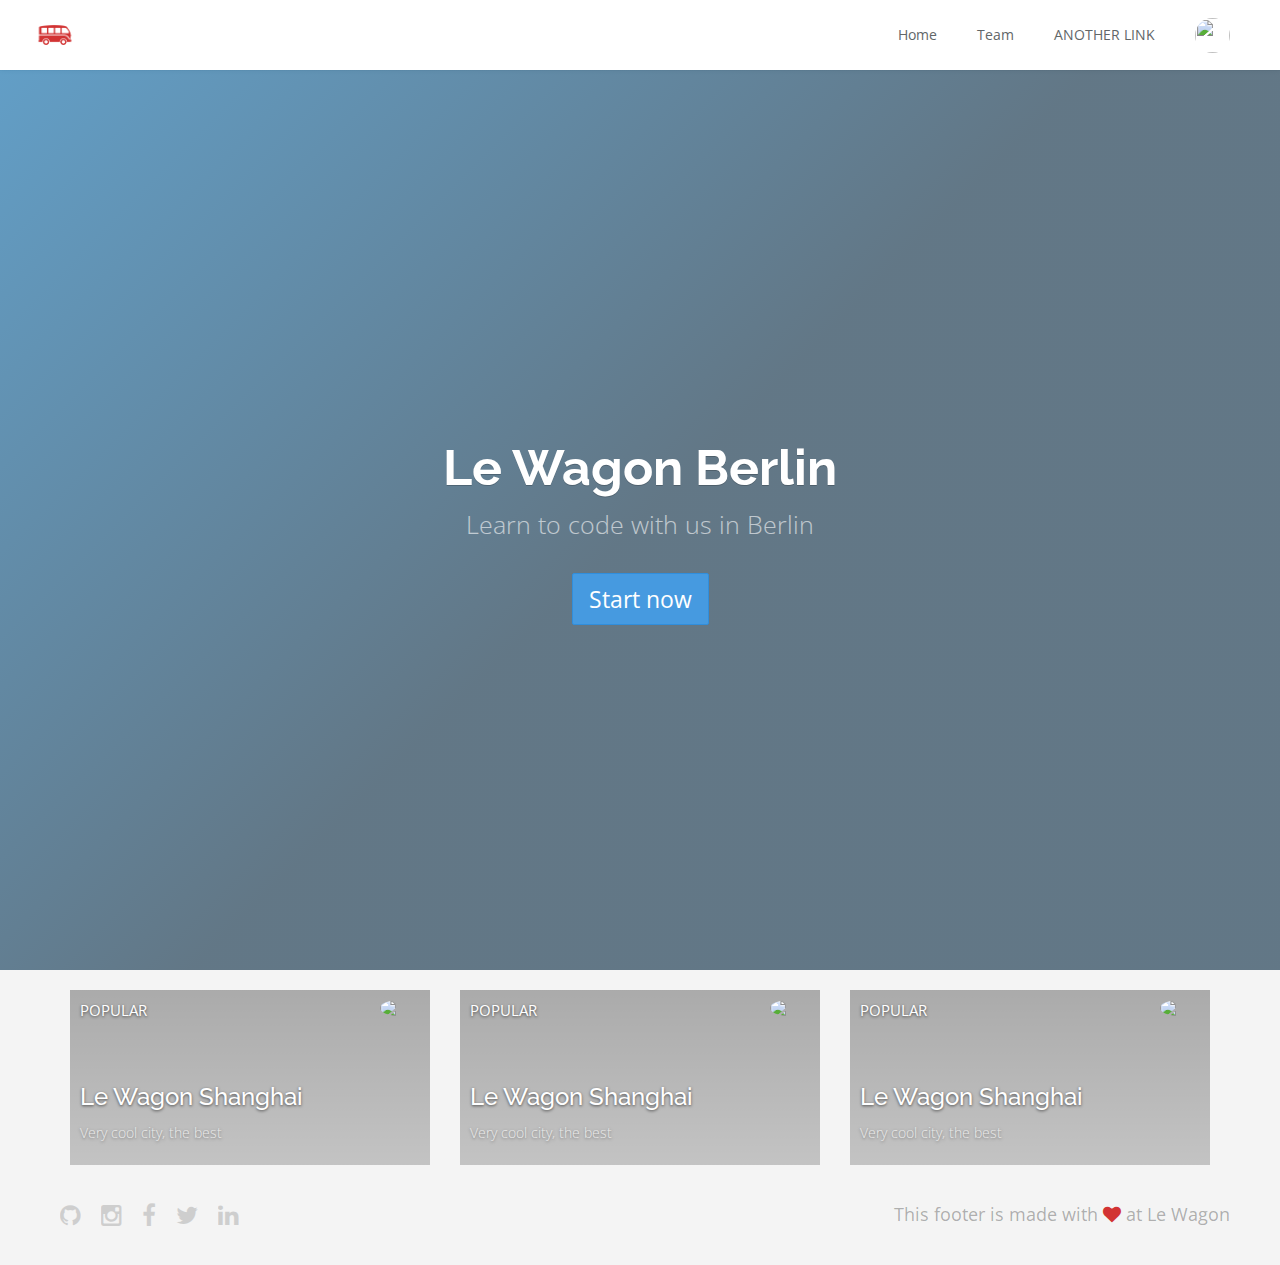
==== index.html @ 8c3b6fd1 "Automated commit at 2017-10-23 10:50:16 UTC by middleman-deploy 2.0.0-alpha" ====
<!doctype html>
<html>
  <head>
    <meta charset="utf-8">
    <meta http-equiv="x-ua-compatible" content="ie=edge">
    <meta name="viewport"
          content="width=device-width, initial-scale=1, shrink-to-fit=no">
    <!-- Use the title from a page's frontmatter if it has one -->
    <title>Le Wagon - Middleman</title>
    <link href="stylesheets/application-2f28b306.css" rel="stylesheet" />
    <script src="javascripts/application-93de88c9.js"></script>
    <link href="images/favicon-f15af148.png" rel="icon" type="image/png" />
  </head>
  <body>
      <div class="navbar-wagon">
  <!-- Logo -->
  <a href="/" class="navbar-wagon-brand">
    <img src="images/logo-acc9c0ec.png" class="img-circle" alt="Logo" />
    <!-- <img src="images/logo-acc9c0ec.png" alt="logo"> -->
  </a>

  <!-- Right Navigation -->
  <div class="navbar-wagon-right hidden-xs hidden-sm">

    <a href="./" class="navbar-wagon-item navbar-wagon-link">Home</a>
    <a href="team.html" class="navbar-wagon-item navbar-wagon-link">Team</a>
    <a href="./" class="navbar-wagon-item navbar-wagon-link">ANOTHER LINK</a>
    <!-- Profile picture with dropdown list -->
    <div class="navbar-wagon-item">
      <div class="dropdown">
        <img src="https://kitt.lewagon.com/placeholder/users/ssaunier" class="avatar dropdown-toggle" id="navbar-wagon-menu" data-toggle="dropdown">
        <ul class="dropdown-menu dropdown-menu-right navbar-wagon-dropdown-menu">
          <li>
            <a href="./">Home</a>
          </li>
          <li><a href="team.html">Buddies</a></li>
          <li><a href="#">Log Out</a></li>
        </ul>
      </div>
    </div>
  </div>

  <!-- Dropdown appearing on mobile only -->
  <div class="navbar-wagon-item hidden-md hidden-lg">
    <div class="dropdown">
      <i class="fa fa-bars dropdown-toggle" data-toggle="dropdown"></i>
      <ul class="dropdown-menu dropdown-menu-right navbar-wagon-dropdown-menu">
        <li><a href="./">Home</a></li>
        <li><a href="team.html">Team</a></li>
        <li><a href="./">ANOTHER LINK</a></li>
      </ul>
    </div>
  </div>
</div>

      <div class="banner" style="background-image: linear-gradient(-225deg, rgba(0,101,168,0.6) 0%, rgba(0,36,61,0.6) 50%), url('https://kitt.lewagon.com/placeholder/cities/berlin');">
  <div class="banner-content">
    <h1>Le Wagon Berlin</h1>
    <p>Learn to code with us in Berlin</p>
    <a class="btn btn-primary btn-lg">Start now</a>
  </div>
</div>
<div class="container">
  <div class="row">
    <div class="col-xs-12 col-sm-4">
      <div class="card" style="background-image: linear-gradient(rgba(0,0,0,0.3), rgba(0,0,0,0.2)), url('https://kitt.lewagon.com/placeholder/cities/shanghai');">
        <div class="card-category">Popular</div>
        <div class="card-description">
          <h2>Le Wagon Shanghai</h2>
          <p>Very cool city, the best</p>
        </div>
        <img class="card-user" src="https://kitt.lewagon.com/placeholder/users/tgenaitay">
        <a class="card-link" href="#" ></a>
      </div>
    </div>
    <div class="col-xs-12 col-sm-4">
      <div class="card" style="background-image: linear-gradient(rgba(0,0,0,0.3), rgba(0,0,0,0.2)), url('https://kitt.lewagon.com/placeholder/cities/shanghai');">
        <div class="card-category">Popular</div>
        <div class="card-description">
          <h2>Le Wagon Shanghai</h2>
          <p>Very cool city, the best</p>
        </div>
        <img class="card-user" src="https://kitt.lewagon.com/placeholder/users/tgenaitay">
        <a class="card-link" href="#" ></a>
      </div>
    </div>
    <div class="col-xs-12 col-sm-4">
      <div class="card" style="background-image: linear-gradient(rgba(0,0,0,0.3), rgba(0,0,0,0.2)), url('https://kitt.lewagon.com/placeholder/cities/shanghai');">
        <div class="card-category">Popular</div>
        <div class="card-description">
          <h2>Le Wagon Shanghai</h2>
          <p>Very cool city, the best</p>
        </div>
        <img class="card-user" src="https://kitt.lewagon.com/placeholder/users/tgenaitay">
        <a class="card-link" href="#" ></a>
      </div>
    </div>
  </div>
</div>

      <div class="footer">
  <div class="footer-links">
    <a href="#"><i class="fa fa-github"></i></a>
    <a href="#"><i class="fa fa-instagram"></i></a>
    <a href="#"><i class="fa fa-facebook"></i></a>
    <a href="#"><i class="fa fa-twitter"></i></a>
    <a href="#"><i class="fa fa-linkedin"></i></a>
  </div>
  <div class="footer-copyright">
    This footer is made with <i class="fa fa-heart"></i> at Le Wagon
  </div>
</div>

  </body>
</html>
---- stylesheets/application-2f28b306.css ----
@import url("https://fonts.googleapis.com/css?family=Open+Sans:400,300,700|Raleway:400,100,300,700,500");/*!
 * Bootstrap v3.3.7 (http://getbootstrap.com)
 * Copyright 2011-2016 Twitter, Inc.
 * Licensed under MIT (https://github.com/twbs/bootstrap/blob/master/LICENSE)
 *//*! normalize.css v3.0.3 | MIT License | github.com/necolas/normalize.css */html{font-family:sans-serif;-ms-text-size-adjust:100%;-webkit-text-size-adjust:100%}body{margin:0}article,aside,details,figcaption,figure,footer,header,hgroup,main,menu,nav,section,summary{display:block}audio,canvas,progress,video{display:inline-block;vertical-align:baseline}audio:not([controls]){display:none;height:0}[hidden],template{display:none}a{background-color:transparent}a:active,a:hover{outline:0}abbr[title]{border-bottom:1px dotted}b,strong{font-weight:bold}dfn{font-style:italic}h1{font-size:2em;margin:0.67em 0}mark{background:#ff0;color:#000}small{font-size:80%}sub,sup{font-size:75%;line-height:0;position:relative;vertical-align:baseline}sup{top:-0.5em}sub{bottom:-0.25em}img{border:0}svg:not(:root){overflow:hidden}figure{margin:1em 40px}hr{-webkit-box-sizing:content-box;box-sizing:content-box;height:0}pre{overflow:auto}code,kbd,pre,samp{font-family:monospace, monospace;font-size:1em}button,input,optgroup,select,textarea{color:inherit;font:inherit;margin:0}button{overflow:visible}button,select{text-transform:none}button,html input[type="button"],input[type="reset"],input[type="submit"]{-webkit-appearance:button;cursor:pointer}button[disabled],html input[disabled]{cursor:default}button::-moz-focus-inner,input::-moz-focus-inner{border:0;padding:0}input{line-height:normal}input[type="checkbox"],input[type="radio"]{-webkit-box-sizing:border-box;box-sizing:border-box;padding:0}input[type="number"]::-webkit-inner-spin-button,input[type="number"]::-webkit-outer-spin-button{height:auto}input[type="search"]{-webkit-appearance:textfield;-webkit-box-sizing:content-box;box-sizing:content-box}input[type="search"]::-webkit-search-cancel-button,input[type="search"]::-webkit-search-decoration{-webkit-appearance:none}fieldset{border:1px solid #c0c0c0;margin:0 2px;padding:0.35em 0.625em 0.75em}legend{border:0;padding:0}textarea{overflow:auto}optgroup{font-weight:bold}table{border-collapse:collapse;border-spacing:0}td,th{padding:0}/*! Source: https://github.com/h5bp/html5-boilerplate/blob/master/src/css/main.css */@media print{*,*:before,*:after{background:transparent !important;color:#000 !important;-webkit-box-shadow:none !important;box-shadow:none !important;text-shadow:none !important}a,a:visited{text-decoration:underline}a[href]:after{content:" (" attr(href) ")"}abbr[title]:after{content:" (" attr(title) ")"}a[href^="#"]:after,a[href^="javascript:"]:after{content:""}pre,blockquote{border:1px solid #999;page-break-inside:avoid}thead{display:table-header-group}tr,img{page-break-inside:avoid}img{max-width:100% !important}p,h2,h3{orphans:3;widows:3}h2,h3{page-break-after:avoid}.navbar{display:none}.btn>.caret,.dropup>.btn>.caret{border-top-color:#000 !important}.label{border:1px solid #000}.table{border-collapse:collapse !important}.table td,.table th{background-color:#fff !important}.table-bordered th,.table-bordered td{border:1px solid #ddd !important}}@font-face{font-family:'Glyphicons Halflings';src:url("../assets/bootstrap/glyphicons-halflings-regular-86b6f62b.eot");src:url("../assets/bootstrap/glyphicons-halflings-regular-86b6f62b.eot?#iefix") format("embedded-opentype"),url("../assets/bootstrap/glyphicons-halflings-regular-ca35b697.woff2") format("woff2"),url("../assets/bootstrap/glyphicons-halflings-regular-278e49a8.woff") format("woff"),url("../assets/bootstrap/glyphicons-halflings-regular-44bc1850.ttf") format("truetype"),url("../assets/bootstrap/glyphicons-halflings-regular-de51a849.svg#glyphicons_halflingsregular") format("svg")}.glyphicon{position:relative;top:1px;display:inline-block;font-family:'Glyphicons Halflings';font-style:normal;font-weight:normal;line-height:1;-webkit-font-smoothing:antialiased;-moz-osx-font-smoothing:grayscale}.glyphicon-asterisk:before{content:"\002a"}.glyphicon-plus:before{content:"\002b"}.glyphicon-euro:before,.glyphicon-eur:before{content:"\20ac"}.glyphicon-minus:before{content:"\2212"}.glyphicon-cloud:before{content:"\2601"}.glyphicon-envelope:before{content:"\2709"}.glyphicon-pencil:before{content:"\270f"}.glyphicon-glass:before{content:"\e001"}.glyphicon-music:before{content:"\e002"}.glyphicon-search:before{content:"\e003"}.glyphicon-heart:before{content:"\e005"}.glyphicon-star:before{content:"\e006"}.glyphicon-star-empty:before{content:"\e007"}.glyphicon-user:before{content:"\e008"}.glyphicon-film:before{content:"\e009"}.glyphicon-th-large:before{content:"\e010"}.glyphicon-th:before{content:"\e011"}.glyphicon-th-list:before{content:"\e012"}.glyphicon-ok:before{content:"\e013"}.glyphicon-remove:before{content:"\e014"}.glyphicon-zoom-in:before{content:"\e015"}.glyphicon-zoom-out:before{content:"\e016"}.glyphicon-off:before{content:"\e017"}.glyphicon-signal:before{content:"\e018"}.glyphicon-cog:before{content:"\e019"}.glyphicon-trash:before{content:"\e020"}.glyphicon-home:before{content:"\e021"}.glyphicon-file:before{content:"\e022"}.glyphicon-time:before{content:"\e023"}.glyphicon-road:before{content:"\e024"}.glyphicon-download-alt:before{content:"\e025"}.glyphicon-download:before{content:"\e026"}.glyphicon-upload:before{content:"\e027"}.glyphicon-inbox:before{content:"\e028"}.glyphicon-play-circle:before{content:"\e029"}.glyphicon-repeat:before{content:"\e030"}.glyphicon-refresh:before{content:"\e031"}.glyphicon-list-alt:before{content:"\e032"}.glyphicon-lock:before{content:"\e033"}.glyphicon-flag:before{content:"\e034"}.glyphicon-headphones:before{content:"\e035"}.glyphicon-volume-off:before{content:"\e036"}.glyphicon-volume-down:before{content:"\e037"}.glyphicon-volume-up:before{content:"\e038"}.glyphicon-qrcode:before{content:"\e039"}.glyphicon-barcode:before{content:"\e040"}.glyphicon-tag:before{content:"\e041"}.glyphicon-tags:before{content:"\e042"}.glyphicon-book:before{content:"\e043"}.glyphicon-bookmark:before{content:"\e044"}.glyphicon-print:before{content:"\e045"}.glyphicon-camera:before{content:"\e046"}.glyphicon-font:before{content:"\e047"}.glyphicon-bold:before{content:"\e048"}.glyphicon-italic:before{content:"\e049"}.glyphicon-text-height:before{content:"\e050"}.glyphicon-text-width:before{content:"\e051"}.glyphicon-align-left:before{content:"\e052"}.glyphicon-align-center:before{content:"\e053"}.glyphicon-align-right:before{content:"\e054"}.glyphicon-align-justify:before{content:"\e055"}.glyphicon-list:before{content:"\e056"}.glyphicon-indent-left:before{content:"\e057"}.glyphicon-indent-right:before{content:"\e058"}.glyphicon-facetime-video:before{content:"\e059"}.glyphicon-picture:before{content:"\e060"}.glyphicon-map-marker:before{content:"\e062"}.glyphicon-adjust:before{content:"\e063"}.glyphicon-tint:before{content:"\e064"}.glyphicon-edit:before{content:"\e065"}.glyphicon-share:before{content:"\e066"}.glyphicon-check:before{content:"\e067"}.glyphicon-move:before{content:"\e068"}.glyphicon-step-backward:before{content:"\e069"}.glyphicon-fast-backward:before{content:"\e070"}.glyphicon-backward:before{content:"\e071"}.glyphicon-play:before{content:"\e072"}.glyphicon-pause:before{content:"\e073"}.glyphicon-stop:before{content:"\e074"}.glyphicon-forward:before{content:"\e075"}.glyphicon-fast-forward:before{content:"\e076"}.glyphicon-step-forward:before{content:"\e077"}.glyphicon-eject:before{content:"\e078"}.glyphicon-chevron-left:before{content:"\e079"}.glyphicon-chevron-right:before{content:"\e080"}.glyphicon-plus-sign:before{content:"\e081"}.glyphicon-minus-sign:before{content:"\e082"}.glyphicon-remove-sign:before{content:"\e083"}.glyphicon-ok-sign:before{content:"\e084"}.glyphicon-question-sign:before{content:"\e085"}.glyphicon-info-sign:before{content:"\e086"}.glyphicon-screenshot:before{content:"\e087"}.glyphicon-remove-circle:before{content:"\e088"}.glyphicon-ok-circle:before{content:"\e089"}.glyphicon-ban-circle:before{content:"\e090"}.glyphicon-arrow-left:before{content:"\e091"}.glyphicon-arrow-right:before{content:"\e092"}.glyphicon-arrow-up:before{content:"\e093"}.glyphicon-arrow-down:before{content:"\e094"}.glyphicon-share-alt:before{content:"\e095"}.glyphicon-resize-full:before{content:"\e096"}.glyphicon-resize-small:before{content:"\e097"}.glyphicon-exclamation-sign:before{content:"\e101"}.glyphicon-gift:before{content:"\e102"}.glyphicon-leaf:before{content:"\e103"}.glyphicon-fire:before{content:"\e104"}.glyphicon-eye-open:before{content:"\e105"}.glyphicon-eye-close:before{content:"\e106"}.glyphicon-warning-sign:before{content:"\e107"}.glyphicon-plane:before{content:"\e108"}.glyphicon-calendar:before{content:"\e109"}.glyphicon-random:before{content:"\e110"}.glyphicon-comment:before{content:"\e111"}.glyphicon-magnet:before{content:"\e112"}.glyphicon-chevron-up:before{content:"\e113"}.glyphicon-chevron-down:before{content:"\e114"}.glyphicon-retweet:before{content:"\e115"}.glyphicon-shopping-cart:before{content:"\e116"}.glyphicon-folder-close:before{content:"\e117"}.glyphicon-folder-open:before{content:"\e118"}.glyphicon-resize-vertical:before{content:"\e119"}.glyphicon-resize-horizontal:before{content:"\e120"}.glyphicon-hdd:before{content:"\e121"}.glyphicon-bullhorn:before{content:"\e122"}.glyphicon-bell:before{content:"\e123"}.glyphicon-certificate:before{content:"\e124"}.glyphicon-thumbs-up:before{content:"\e125"}.glyphicon-thumbs-down:before{content:"\e126"}.glyphicon-hand-right:before{content:"\e127"}.glyphicon-hand-left:before{content:"\e128"}.glyphicon-hand-up:before{content:"\e129"}.glyphicon-hand-down:before{content:"\e130"}.glyphicon-circle-arrow-right:before{content:"\e131"}.glyphicon-circle-arrow-left:before{content:"\e132"}.glyphicon-circle-arrow-up:before{content:"\e133"}.glyphicon-circle-arrow-down:before{content:"\e134"}.glyphicon-globe:before{content:"\e135"}.glyphicon-wrench:before{content:"\e136"}.glyphicon-tasks:before{content:"\e137"}.glyphicon-filter:before{content:"\e138"}.glyphicon-briefcase:before{content:"\e139"}.glyphicon-fullscreen:before{content:"\e140"}.glyphicon-dashboard:before{content:"\e141"}.glyphicon-paperclip:before{content:"\e142"}.glyphicon-heart-empty:before{content:"\e143"}.glyphicon-link:before{content:"\e144"}.glyphicon-phone:before{content:"\e145"}.glyphicon-pushpin:before{content:"\e146"}.glyphicon-usd:before{content:"\e148"}.glyphicon-gbp:before{content:"\e149"}.glyphicon-sort:before{content:"\e150"}.glyphicon-sort-by-alphabet:before{content:"\e151"}.glyphicon-sort-by-alphabet-alt:before{content:"\e152"}.glyphicon-sort-by-order:before{content:"\e153"}.glyphicon-sort-by-order-alt:before{content:"\e154"}.glyphicon-sort-by-attributes:before{content:"\e155"}.glyphicon-sort-by-attributes-alt:before{content:"\e156"}.glyphicon-unchecked:before{content:"\e157"}.glyphicon-expand:before{content:"\e158"}.glyphicon-collapse-down:before{content:"\e159"}.glyphicon-collapse-up:before{content:"\e160"}.glyphicon-log-in:before{content:"\e161"}.glyphicon-flash:before{content:"\e162"}.glyphicon-log-out:before{content:"\e163"}.glyphicon-new-window:before{content:"\e164"}.glyphicon-record:before{content:"\e165"}.glyphicon-save:before{content:"\e166"}.glyphicon-open:before{content:"\e167"}.glyphicon-saved:before{content:"\e168"}.glyphicon-import:before{content:"\e169"}.glyphicon-export:before{content:"\e170"}.glyphicon-send:before{content:"\e171"}.glyphicon-floppy-disk:before{content:"\e172"}.glyphicon-floppy-saved:before{content:"\e173"}.glyphicon-floppy-remove:before{content:"\e174"}.glyphicon-floppy-save:before{content:"\e175"}.glyphicon-floppy-open:before{content:"\e176"}.glyphicon-credit-card:before{content:"\e177"}.glyphicon-transfer:before{content:"\e178"}.glyphicon-cutlery:before{content:"\e179"}.glyphicon-header:before{content:"\e180"}.glyphicon-compressed:before{content:"\e181"}.glyphicon-earphone:before{content:"\e182"}.glyphicon-phone-alt:before{content:"\e183"}.glyphicon-tower:before{content:"\e184"}.glyphicon-stats:before{content:"\e185"}.glyphicon-sd-video:before{content:"\e186"}.glyphicon-hd-video:before{content:"\e187"}.glyphicon-subtitles:before{content:"\e188"}.glyphicon-sound-stereo:before{content:"\e189"}.glyphicon-sound-dolby:before{content:"\e190"}.glyphicon-sound-5-1:before{content:"\e191"}.glyphicon-sound-6-1:before{content:"\e192"}.glyphicon-sound-7-1:before{content:"\e193"}.glyphicon-copyright-mark:before{content:"\e194"}.glyphicon-registration-mark:before{content:"\e195"}.glyphicon-cloud-download:before{content:"\e197"}.glyphicon-cloud-upload:before{content:"\e198"}.glyphicon-tree-conifer:before{content:"\e199"}.glyphicon-tree-deciduous:before{content:"\e200"}.glyphicon-cd:before{content:"\e201"}.glyphicon-save-file:before{content:"\e202"}.glyphicon-open-file:before{content:"\e203"}.glyphicon-level-up:before{content:"\e204"}.glyphicon-copy:before{content:"\e205"}.glyphicon-paste:before{content:"\e206"}.glyphicon-alert:before{content:"\e209"}.glyphicon-equalizer:before{content:"\e210"}.glyphicon-king:before{content:"\e211"}.glyphicon-queen:before{content:"\e212"}.glyphicon-pawn:before{content:"\e213"}.glyphicon-bishop:before{content:"\e214"}.glyphicon-knight:before{content:"\e215"}.glyphicon-baby-formula:before{content:"\e216"}.glyphicon-tent:before{content:"\26fa"}.glyphicon-blackboard:before{content:"\e218"}.glyphicon-bed:before{content:"\e219"}.glyphicon-apple:before{content:"\f8ff"}.glyphicon-erase:before{content:"\e221"}.glyphicon-hourglass:before{content:"\231b"}.glyphicon-lamp:before{content:"\e223"}.glyphicon-duplicate:before{content:"\e224"}.glyphicon-piggy-bank:before{content:"\e225"}.glyphicon-scissors:before{content:"\e226"}.glyphicon-bitcoin:before{content:"\e227"}.glyphicon-btc:before{content:"\e227"}.glyphicon-xbt:before{content:"\e227"}.glyphicon-yen:before{content:"\00a5"}.glyphicon-jpy:before{content:"\00a5"}.glyphicon-ruble:before{content:"\20bd"}.glyphicon-rub:before{content:"\20bd"}.glyphicon-scale:before{content:"\e230"}.glyphicon-ice-lolly:before{content:"\e231"}.glyphicon-ice-lolly-tasted:before{content:"\e232"}.glyphicon-education:before{content:"\e233"}.glyphicon-option-horizontal:before{content:"\e234"}.glyphicon-option-vertical:before{content:"\e235"}.glyphicon-menu-hamburger:before{content:"\e236"}.glyphicon-modal-window:before{content:"\e237"}.glyphicon-oil:before{content:"\e238"}.glyphicon-grain:before{content:"\e239"}.glyphicon-sunglasses:before{content:"\e240"}.glyphicon-text-size:before{content:"\e241"}.glyphicon-text-color:before{content:"\e242"}.glyphicon-text-background:before{content:"\e243"}.glyphicon-object-align-top:before{content:"\e244"}.glyphicon-object-align-bottom:before{content:"\e245"}.glyphicon-object-align-horizontal:before{content:"\e246"}.glyphicon-object-align-left:before{content:"\e247"}.glyphicon-object-align-vertical:before{content:"\e248"}.glyphicon-object-align-right:before{content:"\e249"}.glyphicon-triangle-right:before{content:"\e250"}.glyphicon-triangle-left:before{content:"\e251"}.glyphicon-triangle-bottom:before{content:"\e252"}.glyphicon-triangle-top:before{content:"\e253"}.glyphicon-console:before{content:"\e254"}.glyphicon-superscript:before{content:"\e255"}.glyphicon-subscript:before{content:"\e256"}.glyphicon-menu-left:before{content:"\e257"}.glyphicon-menu-right:before{content:"\e258"}.glyphicon-menu-down:before{content:"\e259"}.glyphicon-menu-up:before{content:"\e260"}*{-webkit-box-sizing:border-box;box-sizing:border-box}*:before,*:after{-webkit-box-sizing:border-box;box-sizing:border-box}html{font-size:10px;-webkit-tap-highlight-color:transparent}body{font-family:"Open Sans", "Helvetica", "sans-serif";font-size:18px;line-height:1.42857143;color:#333333;background-color:#F4F4F4}input,button,select,textarea{font-family:inherit;font-size:inherit;line-height:inherit}a{color:#469AE0;text-decoration:none}a:hover,a:focus{color:#1f74ba;text-decoration:underline}a:focus{outline:5px auto -webkit-focus-ring-color;outline-offset:-2px}figure{margin:0}img{vertical-align:middle}.img-responsive{display:block;max-width:100%;height:auto}.img-rounded{border-radius:2px}.img-thumbnail{padding:4px;line-height:1.42857143;background-color:#F4F4F4;border:1px solid #ddd;border-radius:2px;-webkit-transition:all 0.2s ease-in-out;transition:all 0.2s ease-in-out;display:inline-block;max-width:100%;height:auto}.img-circle{border-radius:50%}hr{margin-top:25px;margin-bottom:25px;border:0;border-top:1px solid #eeeeee}.sr-only{position:absolute;width:1px;height:1px;margin:-1px;padding:0;overflow:hidden;clip:rect(0, 0, 0, 0);border:0}.sr-only-focusable:active,.sr-only-focusable:focus{position:static;width:auto;height:auto;margin:0;overflow:visible;clip:auto}[role="button"]{cursor:pointer}h1,h2,h3,h4,h5,h6,.h1,.h2,.h3,.h4,.h5,.h6{font-family:"Raleway", "Helvetica", "sans-serif";font-weight:500;line-height:1.1;color:inherit}h1 small,h1 .small,h2 small,h2 .small,h3 small,h3 .small,h4 small,h4 .small,h5 small,h5 .small,h6 small,h6 .small,.h1 small,.h1 .small,.h2 small,.h2 .small,.h3 small,.h3 .small,.h4 small,.h4 .small,.h5 small,.h5 .small,.h6 small,.h6 .small{font-weight:normal;line-height:1;color:#777777}h1,.h1,h2,.h2,h3,.h3{margin-top:25px;margin-bottom:12.5px}h1 small,h1 .small,.h1 small,.h1 .small,h2 small,h2 .small,.h2 small,.h2 .small,h3 small,h3 .small,.h3 small,.h3 .small{font-size:65%}h4,.h4,h5,.h5,h6,.h6{margin-top:12.5px;margin-bottom:12.5px}h4 small,h4 .small,.h4 small,.h4 .small,h5 small,h5 .small,.h5 small,.h5 .small,h6 small,h6 .small,.h6 small,.h6 .small{font-size:75%}h1,.h1{font-size:46px}h2,.h2{font-size:38px}h3,.h3{font-size:31px}h4,.h4{font-size:23px}h5,.h5{font-size:18px}h6,.h6{font-size:16px}p{margin:0 0 12.5px}.lead{margin-bottom:25px;font-size:20px;font-weight:300;line-height:1.4}@media (min-width: 768px){.lead{font-size:27px}}small,.small{font-size:88%}mark,.mark{background-color:#fcf8e3;padding:.2em}.text-left{text-align:left}.text-right{text-align:right}.text-center{text-align:center}.text-justify{text-align:justify}.text-nowrap{white-space:nowrap}.text-lowercase{text-transform:lowercase}.text-uppercase,.initialism{text-transform:uppercase}.text-capitalize{text-transform:capitalize}.text-muted{color:#777777}.text-primary{color:#469AE0}a.text-primary:hover,a.text-primary:focus{color:#2381d0}.text-success{color:#3c763d}a.text-success:hover,a.text-success:focus{color:#2b542c}.text-info{color:#31708f}a.text-info:hover,a.text-info:focus{color:#245269}.text-warning{color:#8a6d3b}a.text-warning:hover,a.text-warning:focus{color:#66512c}.text-danger{color:#a94442}a.text-danger:hover,a.text-danger:focus{color:#843534}.bg-primary{color:#fff}.bg-primary{background-color:#469AE0}a.bg-primary:hover,a.bg-primary:focus{background-color:#2381d0}.bg-success{background-color:#dff0d8}a.bg-success:hover,a.bg-success:focus{background-color:#c1e2b3}.bg-info{background-color:#d9edf7}a.bg-info:hover,a.bg-info:focus{background-color:#afd9ee}.bg-warning{background-color:#fcf8e3}a.bg-warning:hover,a.bg-warning:focus{background-color:#f7ecb5}.bg-danger{background-color:#f2dede}a.bg-danger:hover,a.bg-danger:focus{background-color:#e4b9b9}.page-header{padding-bottom:11.5px;margin:50px 0 25px;border-bottom:1px solid #eeeeee}ul,ol{margin-top:0;margin-bottom:12.5px}ul ul,ul ol,ol ul,ol ol{margin-bottom:0}.list-unstyled{padding-left:0;list-style:none}.list-inline{padding-left:0;list-style:none;margin-left:-5px}.list-inline>li{display:inline-block;padding-left:5px;padding-right:5px}dl{margin-top:0;margin-bottom:25px}dt,dd{line-height:1.42857143}dt{font-weight:bold}dd{margin-left:0}.dl-horizontal dd:before,.dl-horizontal dd:after{content:" ";display:table}.dl-horizontal dd:after{clear:both}@media (min-width: 768px){.dl-horizontal dt{float:left;width:160px;clear:left;text-align:right;overflow:hidden;text-overflow:ellipsis;white-space:nowrap}.dl-horizontal dd{margin-left:180px}}abbr[title],abbr[data-original-title]{cursor:help;border-bottom:1px dotted #777777}.initialism{font-size:90%}blockquote{padding:12.5px 25px;margin:0 0 25px;font-size:22.5px;border-left:5px solid #eeeeee}blockquote p:last-child,blockquote ul:last-child,blockquote ol:last-child{margin-bottom:0}blockquote footer,blockquote small,blockquote .small{display:block;font-size:80%;line-height:1.42857143;color:#777777}blockquote footer:before,blockquote small:before,blockquote .small:before{content:'\2014 \00A0'}.blockquote-reverse,blockquote.pull-right{padding-right:15px;padding-left:0;border-right:5px solid #eeeeee;border-left:0;text-align:right}.blockquote-reverse footer:before,.blockquote-reverse small:before,.blockquote-reverse .small:before,blockquote.pull-right footer:before,blockquote.pull-right small:before,blockquote.pull-right .small:before{content:''}.blockquote-reverse footer:after,.blockquote-reverse small:after,.blockquote-reverse .small:after,blockquote.pull-right footer:after,blockquote.pull-right small:after,blockquote.pull-right .small:after{content:'\00A0 \2014'}address{margin-bottom:25px;font-style:normal;line-height:1.42857143}code,kbd,pre,samp{font-family:Menlo, Monaco, Consolas, "Courier New", monospace}code{padding:2px 4px;font-size:90%;color:#c7254e;background-color:#f9f2f4;border-radius:2px}kbd{padding:2px 4px;font-size:90%;color:#fff;background-color:#333;border-radius:2px;-webkit-box-shadow:inset 0 -1px 0 rgba(0,0,0,0.25);box-shadow:inset 0 -1px 0 rgba(0,0,0,0.25)}kbd kbd{padding:0;font-size:100%;font-weight:bold;-webkit-box-shadow:none;box-shadow:none}pre{display:block;padding:12px;margin:0 0 12.5px;font-size:17px;line-height:1.42857143;word-break:break-all;word-wrap:break-word;color:#333333;background-color:#f5f5f5;border:1px solid #ccc;border-radius:2px}pre code{padding:0;font-size:inherit;color:inherit;white-space:pre-wrap;background-color:transparent;border-radius:0}.pre-scrollable{max-height:340px;overflow-y:scroll}.container{margin-right:auto;margin-left:auto;padding-left:15px;padding-right:15px}.container:before,.container:after{content:" ";display:table}.container:after{clear:both}@media (min-width: 768px){.container{width:750px}}@media (min-width: 992px){.container{width:970px}}@media (min-width: 1200px){.container{width:1170px}}.container-fluid{margin-right:auto;margin-left:auto;padding-left:15px;padding-right:15px}.container-fluid:before,.container-fluid:after{content:" ";display:table}.container-fluid:after{clear:both}.row{margin-left:-15px;margin-right:-15px}.row:before,.row:after{content:" ";display:table}.row:after{clear:both}.col-xs-1,.col-sm-1,.col-md-1,.col-lg-1,.col-xs-2,.col-sm-2,.col-md-2,.col-lg-2,.col-xs-3,.col-sm-3,.col-md-3,.col-lg-3,.col-xs-4,.col-sm-4,.col-md-4,.col-lg-4,.col-xs-5,.col-sm-5,.col-md-5,.col-lg-5,.col-xs-6,.col-sm-6,.col-md-6,.col-lg-6,.col-xs-7,.col-sm-7,.col-md-7,.col-lg-7,.col-xs-8,.col-sm-8,.col-md-8,.col-lg-8,.col-xs-9,.col-sm-9,.col-md-9,.col-lg-9,.col-xs-10,.col-sm-10,.col-md-10,.col-lg-10,.col-xs-11,.col-sm-11,.col-md-11,.col-lg-11,.col-xs-12,.col-sm-12,.col-md-12,.col-lg-12{position:relative;min-height:1px;padding-left:15px;padding-right:15px}.col-xs-1,.col-xs-2,.col-xs-3,.col-xs-4,.col-xs-5,.col-xs-6,.col-xs-7,.col-xs-8,.col-xs-9,.col-xs-10,.col-xs-11,.col-xs-12{float:left}.col-xs-1{width:8.33333333%}.col-xs-2{width:16.66666667%}.col-xs-3{width:25%}.col-xs-4{width:33.33333333%}.col-xs-5{width:41.66666667%}.col-xs-6{width:50%}.col-xs-7{width:58.33333333%}.col-xs-8{width:66.66666667%}.col-xs-9{width:75%}.col-xs-10{width:83.33333333%}.col-xs-11{width:91.66666667%}.col-xs-12{width:100%}.col-xs-pull-0{right:auto}.col-xs-pull-1{right:8.33333333%}.col-xs-pull-2{right:16.66666667%}.col-xs-pull-3{right:25%}.col-xs-pull-4{right:33.33333333%}.col-xs-pull-5{right:41.66666667%}.col-xs-pull-6{right:50%}.col-xs-pull-7{right:58.33333333%}.col-xs-pull-8{right:66.66666667%}.col-xs-pull-9{right:75%}.col-xs-pull-10{right:83.33333333%}.col-xs-pull-11{right:91.66666667%}.col-xs-pull-12{right:100%}.col-xs-push-0{left:auto}.col-xs-push-1{left:8.33333333%}.col-xs-push-2{left:16.66666667%}.col-xs-push-3{left:25%}.col-xs-push-4{left:33.33333333%}.col-xs-push-5{left:41.66666667%}.col-xs-push-6{left:50%}.col-xs-push-7{left:58.33333333%}.col-xs-push-8{left:66.66666667%}.col-xs-push-9{left:75%}.col-xs-push-10{left:83.33333333%}.col-xs-push-11{left:91.66666667%}.col-xs-push-12{left:100%}.col-xs-offset-0{margin-left:0%}.col-xs-offset-1{margin-left:8.33333333%}.col-xs-offset-2{margin-left:16.66666667%}.col-xs-offset-3{margin-left:25%}.col-xs-offset-4{margin-left:33.33333333%}.col-xs-offset-5{margin-left:41.66666667%}.col-xs-offset-6{margin-left:50%}.col-xs-offset-7{margin-left:58.33333333%}.col-xs-offset-8{margin-left:66.66666667%}.col-xs-offset-9{margin-left:75%}.col-xs-offset-10{margin-left:83.33333333%}.col-xs-offset-11{margin-left:91.66666667%}.col-xs-offset-12{margin-left:100%}@media (min-width: 768px){.col-sm-1,.col-sm-2,.col-sm-3,.col-sm-4,.col-sm-5,.col-sm-6,.col-sm-7,.col-sm-8,.col-sm-9,.col-sm-10,.col-sm-11,.col-sm-12{float:left}.col-sm-1{width:8.33333333%}.col-sm-2{width:16.66666667%}.col-sm-3{width:25%}.col-sm-4{width:33.33333333%}.col-sm-5{width:41.66666667%}.col-sm-6{width:50%}.col-sm-7{width:58.33333333%}.col-sm-8{width:66.66666667%}.col-sm-9{width:75%}.col-sm-10{width:83.33333333%}.col-sm-11{width:91.66666667%}.col-sm-12{width:100%}.col-sm-pull-0{right:auto}.col-sm-pull-1{right:8.33333333%}.col-sm-pull-2{right:16.66666667%}.col-sm-pull-3{right:25%}.col-sm-pull-4{right:33.33333333%}.col-sm-pull-5{right:41.66666667%}.col-sm-pull-6{right:50%}.col-sm-pull-7{right:58.33333333%}.col-sm-pull-8{right:66.66666667%}.col-sm-pull-9{right:75%}.col-sm-pull-10{right:83.33333333%}.col-sm-pull-11{right:91.66666667%}.col-sm-pull-12{right:100%}.col-sm-push-0{left:auto}.col-sm-push-1{left:8.33333333%}.col-sm-push-2{left:16.66666667%}.col-sm-push-3{left:25%}.col-sm-push-4{left:33.33333333%}.col-sm-push-5{left:41.66666667%}.col-sm-push-6{left:50%}.col-sm-push-7{left:58.33333333%}.col-sm-push-8{left:66.66666667%}.col-sm-push-9{left:75%}.col-sm-push-10{left:83.33333333%}.col-sm-push-11{left:91.66666667%}.col-sm-push-12{left:100%}.col-sm-offset-0{margin-left:0%}.col-sm-offset-1{margin-left:8.33333333%}.col-sm-offset-2{margin-left:16.66666667%}.col-sm-offset-3{margin-left:25%}.col-sm-offset-4{margin-left:33.33333333%}.col-sm-offset-5{margin-left:41.66666667%}.col-sm-offset-6{margin-left:50%}.col-sm-offset-7{margin-left:58.33333333%}.col-sm-offset-8{margin-left:66.66666667%}.col-sm-offset-9{margin-left:75%}.col-sm-offset-10{margin-left:83.33333333%}.col-sm-offset-11{margin-left:91.66666667%}.col-sm-offset-12{margin-left:100%}}@media (min-width: 992px){.col-md-1,.col-md-2,.col-md-3,.col-md-4,.col-md-5,.col-md-6,.col-md-7,.col-md-8,.col-md-9,.col-md-10,.col-md-11,.col-md-12{float:left}.col-md-1{width:8.33333333%}.col-md-2{width:16.66666667%}.col-md-3{width:25%}.col-md-4{width:33.33333333%}.col-md-5{width:41.66666667%}.col-md-6{width:50%}.col-md-7{width:58.33333333%}.col-md-8{width:66.66666667%}.col-md-9{width:75%}.col-md-10{width:83.33333333%}.col-md-11{width:91.66666667%}.col-md-12{width:100%}.col-md-pull-0{right:auto}.col-md-pull-1{right:8.33333333%}.col-md-pull-2{right:16.66666667%}.col-md-pull-3{right:25%}.col-md-pull-4{right:33.33333333%}.col-md-pull-5{right:41.66666667%}.col-md-pull-6{right:50%}.col-md-pull-7{right:58.33333333%}.col-md-pull-8{right:66.66666667%}.col-md-pull-9{right:75%}.col-md-pull-10{right:83.33333333%}.col-md-pull-11{right:91.66666667%}.col-md-pull-12{right:100%}.col-md-push-0{left:auto}.col-md-push-1{left:8.33333333%}.col-md-push-2{left:16.66666667%}.col-md-push-3{left:25%}.col-md-push-4{left:33.33333333%}.col-md-push-5{left:41.66666667%}.col-md-push-6{left:50%}.col-md-push-7{left:58.33333333%}.col-md-push-8{left:66.66666667%}.col-md-push-9{left:75%}.col-md-push-10{left:83.33333333%}.col-md-push-11{left:91.66666667%}.col-md-push-12{left:100%}.col-md-offset-0{margin-left:0%}.col-md-offset-1{margin-left:8.33333333%}.col-md-offset-2{margin-left:16.66666667%}.col-md-offset-3{margin-left:25%}.col-md-offset-4{margin-left:33.33333333%}.col-md-offset-5{margin-left:41.66666667%}.col-md-offset-6{margin-left:50%}.col-md-offset-7{margin-left:58.33333333%}.col-md-offset-8{margin-left:66.66666667%}.col-md-offset-9{margin-left:75%}.col-md-offset-10{margin-left:83.33333333%}.col-md-offset-11{margin-left:91.66666667%}.col-md-offset-12{margin-left:100%}}@media (min-width: 1200px){.col-lg-1,.col-lg-2,.col-lg-3,.col-lg-4,.col-lg-5,.col-lg-6,.col-lg-7,.col-lg-8,.col-lg-9,.col-lg-10,.col-lg-11,.col-lg-12{float:left}.col-lg-1{width:8.33333333%}.col-lg-2{width:16.66666667%}.col-lg-3{width:25%}.col-lg-4{width:33.33333333%}.col-lg-5{width:41.66666667%}.col-lg-6{width:50%}.col-lg-7{width:58.33333333%}.col-lg-8{width:66.66666667%}.col-lg-9{width:75%}.col-lg-10{width:83.33333333%}.col-lg-11{width:91.66666667%}.col-lg-12{width:100%}.col-lg-pull-0{right:auto}.col-lg-pull-1{right:8.33333333%}.col-lg-pull-2{right:16.66666667%}.col-lg-pull-3{right:25%}.col-lg-pull-4{right:33.33333333%}.col-lg-pull-5{right:41.66666667%}.col-lg-pull-6{right:50%}.col-lg-pull-7{right:58.33333333%}.col-lg-pull-8{right:66.66666667%}.col-lg-pull-9{right:75%}.col-lg-pull-10{right:83.33333333%}.col-lg-pull-11{right:91.66666667%}.col-lg-pull-12{right:100%}.col-lg-push-0{left:auto}.col-lg-push-1{left:8.33333333%}.col-lg-push-2{left:16.66666667%}.col-lg-push-3{left:25%}.col-lg-push-4{left:33.33333333%}.col-lg-push-5{left:41.66666667%}.col-lg-push-6{left:50%}.col-lg-push-7{left:58.33333333%}.col-lg-push-8{left:66.66666667%}.col-lg-push-9{left:75%}.col-lg-push-10{left:83.33333333%}.col-lg-push-11{left:91.66666667%}.col-lg-push-12{left:100%}.col-lg-offset-0{margin-left:0%}.col-lg-offset-1{margin-left:8.33333333%}.col-lg-offset-2{margin-left:16.66666667%}.col-lg-offset-3{margin-left:25%}.col-lg-offset-4{margin-left:33.33333333%}.col-lg-offset-5{margin-left:41.66666667%}.col-lg-offset-6{margin-left:50%}.col-lg-offset-7{margin-left:58.33333333%}.col-lg-offset-8{margin-left:66.66666667%}.col-lg-offset-9{margin-left:75%}.col-lg-offset-10{margin-left:83.33333333%}.col-lg-offset-11{margin-left:91.66666667%}.col-lg-offset-12{margin-left:100%}}table{background-color:transparent}caption{padding-top:8px;padding-bottom:8px;color:#777777;text-align:left}th{text-align:left}.table{width:100%;max-width:100%;margin-bottom:25px}.table>thead>tr>th,.table>thead>tr>td,.table>tbody>tr>th,.table>tbody>tr>td,.table>tfoot>tr>th,.table>tfoot>tr>td{padding:8px;line-height:1.42857143;vertical-align:top;border-top:1px solid #ddd}.table>thead>tr>th{vertical-align:bottom;border-bottom:2px solid #ddd}.table>caption+thead>tr:first-child>th,.table>caption+thead>tr:first-child>td,.table>colgroup+thead>tr:first-child>th,.table>colgroup+thead>tr:first-child>td,.table>thead:first-child>tr:first-child>th,.table>thead:first-child>tr:first-child>td{border-top:0}.table>tbody+tbody{border-top:2px solid #ddd}.table .table{background-color:#F4F4F4}.table-condensed>thead>tr>th,.table-condensed>thead>tr>td,.table-condensed>tbody>tr>th,.table-condensed>tbody>tr>td,.table-condensed>tfoot>tr>th,.table-condensed>tfoot>tr>td{padding:5px}.table-bordered{border:1px solid #ddd}.table-bordered>thead>tr>th,.table-bordered>thead>tr>td,.table-bordered>tbody>tr>th,.table-bordered>tbody>tr>td,.table-bordered>tfoot>tr>th,.table-bordered>tfoot>tr>td{border:1px solid #ddd}.table-bordered>thead>tr>th,.table-bordered>thead>tr>td{border-bottom-width:2px}.table-striped>tbody>tr:nth-of-type(odd){background-color:#f9f9f9}.table-hover>tbody>tr:hover{background-color:#f5f5f5}table col[class*="col-"]{position:static;float:none;display:table-column}table td[class*="col-"],table th[class*="col-"]{position:static;float:none;display:table-cell}.table>thead>tr>td.active,.table>thead>tr>th.active,.table>thead>tr.active>td,.table>thead>tr.active>th,.table>tbody>tr>td.active,.table>tbody>tr>th.active,.table>tbody>tr.active>td,.table>tbody>tr.active>th,.table>tfoot>tr>td.active,.table>tfoot>tr>th.active,.table>tfoot>tr.active>td,.table>tfoot>tr.active>th{background-color:#f5f5f5}.table-hover>tbody>tr>td.active:hover,.table-hover>tbody>tr>th.active:hover,.table-hover>tbody>tr.active:hover>td,.table-hover>tbody>tr:hover>.active,.table-hover>tbody>tr.active:hover>th{background-color:#e8e8e8}.table>thead>tr>td.success,.table>thead>tr>th.success,.table>thead>tr.success>td,.table>thead>tr.success>th,.table>tbody>tr>td.success,.table>tbody>tr>th.success,.table>tbody>tr.success>td,.table>tbody>tr.success>th,.table>tfoot>tr>td.success,.table>tfoot>tr>th.success,.table>tfoot>tr.success>td,.table>tfoot>tr.success>th{background-color:#dff0d8}.table-hover>tbody>tr>td.success:hover,.table-hover>tbody>tr>th.success:hover,.table-hover>tbody>tr.success:hover>td,.table-hover>tbody>tr:hover>.success,.table-hover>tbody>tr.success:hover>th{background-color:#d0e9c6}.table>thead>tr>td.info,.table>thead>tr>th.info,.table>thead>tr.info>td,.table>thead>tr.info>th,.table>tbody>tr>td.info,.table>tbody>tr>th.info,.table>tbody>tr.info>td,.table>tbody>tr.info>th,.table>tfoot>tr>td.info,.table>tfoot>tr>th.info,.table>tfoot>tr.info>td,.table>tfoot>tr.info>th{background-color:#d9edf7}.table-hover>tbody>tr>td.info:hover,.table-hover>tbody>tr>th.info:hover,.table-hover>tbody>tr.info:hover>td,.table-hover>tbody>tr:hover>.info,.table-hover>tbody>tr.info:hover>th{background-color:#c4e3f3}.table>thead>tr>td.warning,.table>thead>tr>th.warning,.table>thead>tr.warning>td,.table>thead>tr.warning>th,.table>tbody>tr>td.warning,.table>tbody>tr>th.warning,.table>tbody>tr.warning>td,.table>tbody>tr.warning>th,.table>tfoot>tr>td.warning,.table>tfoot>tr>th.warning,.table>tfoot>tr.warning>td,.table>tfoot>tr.warning>th{background-color:#fcf8e3}.table-hover>tbody>tr>td.warning:hover,.table-hover>tbody>tr>th.warning:hover,.table-hover>tbody>tr.warning:hover>td,.table-hover>tbody>tr:hover>.warning,.table-hover>tbody>tr.warning:hover>th{background-color:#faf2cc}.table>thead>tr>td.danger,.table>thead>tr>th.danger,.table>thead>tr.danger>td,.table>thead>tr.danger>th,.table>tbody>tr>td.danger,.table>tbody>tr>th.danger,.table>tbody>tr.danger>td,.table>tbody>tr.danger>th,.table>tfoot>tr>td.danger,.table>tfoot>tr>th.danger,.table>tfoot>tr.danger>td,.table>tfoot>tr.danger>th{background-color:#f2dede}.table-hover>tbody>tr>td.danger:hover,.table-hover>tbody>tr>th.danger:hover,.table-hover>tbody>tr.danger:hover>td,.table-hover>tbody>tr:hover>.danger,.table-hover>tbody>tr.danger:hover>th{background-color:#ebcccc}.table-responsive{overflow-x:auto;min-height:0.01%}@media screen and (max-width: 767px){.table-responsive{width:100%;margin-bottom:18.75px;overflow-y:hidden;-ms-overflow-style:-ms-autohiding-scrollbar;border:1px solid #ddd}.table-responsive>.table{margin-bottom:0}.table-responsive>.table>thead>tr>th,.table-responsive>.table>thead>tr>td,.table-responsive>.table>tbody>tr>th,.table-responsive>.table>tbody>tr>td,.table-responsive>.table>tfoot>tr>th,.table-responsive>.table>tfoot>tr>td{white-space:nowrap}.table-responsive>.table-bordered{border:0}.table-responsive>.table-bordered>thead>tr>th:first-child,.table-responsive>.table-bordered>thead>tr>td:first-child,.table-responsive>.table-bordered>tbody>tr>th:first-child,.table-responsive>.table-bordered>tbody>tr>td:first-child,.table-responsive>.table-bordered>tfoot>tr>th:first-child,.table-responsive>.table-bordered>tfoot>tr>td:first-child{border-left:0}.table-responsive>.table-bordered>thead>tr>th:last-child,.table-responsive>.table-bordered>thead>tr>td:last-child,.table-responsive>.table-bordered>tbody>tr>th:last-child,.table-responsive>.table-bordered>tbody>tr>td:last-child,.table-responsive>.table-bordered>tfoot>tr>th:last-child,.table-responsive>.table-bordered>tfoot>tr>td:last-child{border-right:0}.table-responsive>.table-bordered>tbody>tr:last-child>th,.table-responsive>.table-bordered>tbody>tr:last-child>td,.table-responsive>.table-bordered>tfoot>tr:last-child>th,.table-responsive>.table-bordered>tfoot>tr:last-child>td{border-bottom:0}}fieldset{padding:0;margin:0;border:0;min-width:0}legend{display:block;width:100%;padding:0;margin-bottom:25px;font-size:27px;line-height:inherit;color:#333333;border:0;border-bottom:1px solid #e5e5e5}label{display:inline-block;max-width:100%;margin-bottom:5px;font-weight:bold}input[type="search"]{-webkit-box-sizing:border-box;box-sizing:border-box}input[type="radio"],input[type="checkbox"]{margin:4px 0 0;margin-top:1px \9;line-height:normal}input[type="file"]{display:block}input[type="range"]{display:block;width:100%}select[multiple],select[size]{height:auto}input[type="file"]:focus,input[type="radio"]:focus,input[type="checkbox"]:focus{outline:5px auto -webkit-focus-ring-color;outline-offset:-2px}output{display:block;padding-top:7px;font-size:18px;line-height:1.42857143;color:#000000}.form-control{display:block;width:100%;height:39px;padding:6px 12px;font-size:18px;line-height:1.42857143;color:#000000;background-color:#fff;background-image:none;border:1px solid #ccc;border-radius:2px;-webkit-box-shadow:inset 0 1px 1px rgba(0,0,0,0.075);box-shadow:inset 0 1px 1px rgba(0,0,0,0.075);-webkit-transition:border-color ease-in-out 0.15s, box-shadow ease-in-out 0.15s;-webkit-transition:border-color ease-in-out 0.15s, -webkit-box-shadow ease-in-out 0.15s;transition:border-color ease-in-out 0.15s, -webkit-box-shadow ease-in-out 0.15s;transition:border-color ease-in-out 0.15s, box-shadow ease-in-out 0.15s;transition:border-color ease-in-out 0.15s, box-shadow ease-in-out 0.15s, -webkit-box-shadow ease-in-out 0.15s}.form-control:focus{border-color:#66afe9;outline:0;-webkit-box-shadow:inset 0 1px 1px rgba(0,0,0,0.075),0 0 8px rgba(102,175,233,0.6);box-shadow:inset 0 1px 1px rgba(0,0,0,0.075),0 0 8px rgba(102,175,233,0.6)}.form-control::-moz-placeholder{color:#999;opacity:1}.form-control:-ms-input-placeholder{color:#999}.form-control::-webkit-input-placeholder{color:#999}.form-control::-ms-expand{border:0;background-color:transparent}.form-control[disabled],.form-control[readonly],fieldset[disabled] .form-control{background-color:#eeeeee;opacity:1}.form-control[disabled],fieldset[disabled] .form-control{cursor:not-allowed}textarea.form-control{height:auto}input[type="search"]{-webkit-appearance:none}@media screen and (-webkit-min-device-pixel-ratio: 0){input[type="date"].form-control,input[type="time"].form-control,input[type="datetime-local"].form-control,input[type="month"].form-control{line-height:39px}input[type="date"].input-sm,.input-group-sm>input[type="date"].form-control,.input-group-sm>input[type="date"].input-group-addon,.input-group-sm>.input-group-btn>input[type="date"].btn,.input-group-sm input[type="date"],input[type="time"].input-sm,.input-group-sm>input[type="time"].form-control,.input-group-sm>input[type="time"].input-group-addon,.input-group-sm>.input-group-btn>input[type="time"].btn,.input-group-sm input[type="time"],input[type="datetime-local"].input-sm,.input-group-sm>input[type="datetime-local"].form-control,.input-group-sm>input[type="datetime-local"].input-group-addon,.input-group-sm>.input-group-btn>input[type="datetime-local"].btn,.input-group-sm input[type="datetime-local"],input[type="month"].input-sm,.input-group-sm>input[type="month"].form-control,.input-group-sm>input[type="month"].input-group-addon,.input-group-sm>.input-group-btn>input[type="month"].btn,.input-group-sm input[type="month"]{line-height:36px}input[type="date"].input-lg,.input-group-lg>input[type="date"].form-control,.input-group-lg>input[type="date"].input-group-addon,.input-group-lg>.input-group-btn>input[type="date"].btn,.input-group-lg input[type="date"],input[type="time"].input-lg,.input-group-lg>input[type="time"].form-control,.input-group-lg>input[type="time"].input-group-addon,.input-group-lg>.input-group-btn>input[type="time"].btn,.input-group-lg input[type="time"],input[type="datetime-local"].input-lg,.input-group-lg>input[type="datetime-local"].form-control,.input-group-lg>input[type="datetime-local"].input-group-addon,.input-group-lg>.input-group-btn>input[type="datetime-local"].btn,.input-group-lg input[type="datetime-local"],input[type="month"].input-lg,.input-group-lg>input[type="month"].form-control,.input-group-lg>input[type="month"].input-group-addon,.input-group-lg>.input-group-btn>input[type="month"].btn,.input-group-lg input[type="month"]{line-height:53px}}.form-group{margin-bottom:15px}.radio,.checkbox{position:relative;display:block;margin-top:10px;margin-bottom:10px}.radio label,.checkbox label{min-height:25px;padding-left:20px;margin-bottom:0;font-weight:normal;cursor:pointer}.radio input[type="radio"],.radio-inline input[type="radio"],.checkbox input[type="checkbox"],.checkbox-inline input[type="checkbox"]{position:absolute;margin-left:-20px;margin-top:4px \9}.radio+.radio,.checkbox+.checkbox{margin-top:-5px}.radio-inline,.checkbox-inline{position:relative;display:inline-block;padding-left:20px;margin-bottom:0;vertical-align:middle;font-weight:normal;cursor:pointer}.radio-inline+.radio-inline,.checkbox-inline+.checkbox-inline{margin-top:0;margin-left:10px}input[type="radio"][disabled],input[type="radio"].disabled,fieldset[disabled] input[type="radio"],input[type="checkbox"][disabled],input[type="checkbox"].disabled,fieldset[disabled] input[type="checkbox"]{cursor:not-allowed}.radio-inline.disabled,fieldset[disabled] .radio-inline,.checkbox-inline.disabled,fieldset[disabled] .checkbox-inline{cursor:not-allowed}.radio.disabled label,fieldset[disabled] .radio label,.checkbox.disabled label,fieldset[disabled] .checkbox label{cursor:not-allowed}.form-control-static{padding-top:7px;padding-bottom:7px;margin-bottom:0;min-height:43px}.form-control-static.input-lg,.input-group-lg>.form-control-static.form-control,.input-group-lg>.form-control-static.input-group-addon,.input-group-lg>.input-group-btn>.form-control-static.btn,.form-control-static.input-sm,.input-group-sm>.form-control-static.form-control,.input-group-sm>.form-control-static.input-group-addon,.input-group-sm>.input-group-btn>.form-control-static.btn{padding-left:0;padding-right:0}.input-sm,.input-group-sm>.form-control,.input-group-sm>.input-group-addon,.input-group-sm>.input-group-btn>.btn{height:36px;padding:5px 10px;font-size:16px;line-height:1.5;border-radius:2px}select.input-sm,.input-group-sm>select.form-control,.input-group-sm>select.input-group-addon,.input-group-sm>.input-group-btn>select.btn{height:36px;line-height:36px}textarea.input-sm,.input-group-sm>textarea.form-control,.input-group-sm>textarea.input-group-addon,.input-group-sm>.input-group-btn>textarea.btn,select[multiple].input-sm,.input-group-sm>select[multiple].form-control,.input-group-sm>select[multiple].input-group-addon,.input-group-sm>.input-group-btn>select[multiple].btn{height:auto}.form-group-sm .form-control{height:36px;padding:5px 10px;font-size:16px;line-height:1.5;border-radius:2px}.form-group-sm select.form-control{height:36px;line-height:36px}.form-group-sm textarea.form-control,.form-group-sm select[multiple].form-control{height:auto}.form-group-sm .form-control-static{height:36px;min-height:41px;padding:6px 10px;font-size:16px;line-height:1.5}.input-lg,.input-group-lg>.form-control,.input-group-lg>.input-group-addon,.input-group-lg>.input-group-btn>.btn{height:53px;padding:10px 16px;font-size:23px;line-height:1.3333333;border-radius:2px}select.input-lg,.input-group-lg>select.form-control,.input-group-lg>select.input-group-addon,.input-group-lg>.input-group-btn>select.btn{height:53px;line-height:53px}textarea.input-lg,.input-group-lg>textarea.form-control,.input-group-lg>textarea.input-group-addon,.input-group-lg>.input-group-btn>textarea.btn,select[multiple].input-lg,.input-group-lg>select[multiple].form-control,.input-group-lg>select[multiple].input-group-addon,.input-group-lg>.input-group-btn>select[multiple].btn{height:auto}.form-group-lg .form-control{height:53px;padding:10px 16px;font-size:23px;line-height:1.3333333;border-radius:2px}.form-group-lg select.form-control{height:53px;line-height:53px}.form-group-lg textarea.form-control,.form-group-lg select[multiple].form-control{height:auto}.form-group-lg .form-control-static{height:53px;min-height:48px;padding:11px 16px;font-size:23px;line-height:1.3333333}.has-feedback{position:relative}.has-feedback .form-control{padding-right:48.75px}.form-control-feedback{position:absolute;top:0;right:0;z-index:2;display:block;width:39px;height:39px;line-height:39px;text-align:center;pointer-events:none}.input-lg+.form-control-feedback,.input-group-lg>.form-control+.form-control-feedback,.input-group-lg>.input-group-addon+.form-control-feedback,.input-group-lg>.input-group-btn>.btn+.form-control-feedback,.input-group-lg+.form-control-feedback,.form-group-lg .form-control+.form-control-feedback{width:53px;height:53px;line-height:53px}.input-sm+.form-control-feedback,.input-group-sm>.form-control+.form-control-feedback,.input-group-sm>.input-group-addon+.form-control-feedback,.input-group-sm>.input-group-btn>.btn+.form-control-feedback,.input-group-sm+.form-control-feedback,.form-group-sm .form-control+.form-control-feedback{width:36px;height:36px;line-height:36px}.has-success .help-block,.has-success .control-label,.has-success .radio,.has-success .checkbox,.has-success .radio-inline,.has-success .checkbox-inline,.has-success.radio label,.has-success.checkbox label,.has-success.radio-inline label,.has-success.checkbox-inline label{color:#3c763d}.has-success .form-control{border-color:#3c763d;-webkit-box-shadow:inset 0 1px 1px rgba(0,0,0,0.075);box-shadow:inset 0 1px 1px rgba(0,0,0,0.075)}.has-success .form-control:focus{border-color:#2b542c;-webkit-box-shadow:inset 0 1px 1px rgba(0,0,0,0.075),0 0 6px #67b168;box-shadow:inset 0 1px 1px rgba(0,0,0,0.075),0 0 6px #67b168}.has-success .input-group-addon{color:#3c763d;border-color:#3c763d;background-color:#dff0d8}.has-success .form-control-feedback{color:#3c763d}.has-warning .help-block,.has-warning .control-label,.has-warning .radio,.has-warning .checkbox,.has-warning .radio-inline,.has-warning .checkbox-inline,.has-warning.radio label,.has-warning.checkbox label,.has-warning.radio-inline label,.has-warning.checkbox-inline label{color:#8a6d3b}.has-warning .form-control{border-color:#8a6d3b;-webkit-box-shadow:inset 0 1px 1px rgba(0,0,0,0.075);box-shadow:inset 0 1px 1px rgba(0,0,0,0.075)}.has-warning .form-control:focus{border-color:#66512c;-webkit-box-shadow:inset 0 1px 1px rgba(0,0,0,0.075),0 0 6px #c0a16b;box-shadow:inset 0 1px 1px rgba(0,0,0,0.075),0 0 6px #c0a16b}.has-warning .input-group-addon{color:#8a6d3b;border-color:#8a6d3b;background-color:#fcf8e3}.has-warning .form-control-feedback{color:#8a6d3b}.has-error .help-block,.has-error .control-label,.has-error .radio,.has-error .checkbox,.has-error .radio-inline,.has-error .checkbox-inline,.has-error.radio label,.has-error.checkbox label,.has-error.radio-inline label,.has-error.checkbox-inline label{color:#a94442}.has-error .form-control{border-color:#a94442;-webkit-box-shadow:inset 0 1px 1px rgba(0,0,0,0.075);box-shadow:inset 0 1px 1px rgba(0,0,0,0.075)}.has-error .form-control:focus{border-color:#843534;-webkit-box-shadow:inset 0 1px 1px rgba(0,0,0,0.075),0 0 6px #ce8483;box-shadow:inset 0 1px 1px rgba(0,0,0,0.075),0 0 6px #ce8483}.has-error .input-group-addon{color:#a94442;border-color:#a94442;background-color:#f2dede}.has-error .form-control-feedback{color:#a94442}.has-feedback label ~ .form-control-feedback{top:30px}.has-feedback label.sr-only ~ .form-control-feedback{top:0}.help-block{display:block;margin-top:5px;margin-bottom:10px;color:#737373}@media (min-width: 768px){.form-inline .form-group{display:inline-block;margin-bottom:0;vertical-align:middle}.form-inline .form-control{display:inline-block;width:auto;vertical-align:middle}.form-inline .form-control-static{display:inline-block}.form-inline .input-group{display:inline-table;vertical-align:middle}.form-inline .input-group .input-group-addon,.form-inline .input-group .input-group-btn,.form-inline .input-group .form-control{width:auto}.form-inline .input-group>.form-control{width:100%}.form-inline .control-label{margin-bottom:0;vertical-align:middle}.form-inline .radio,.form-inline .checkbox{display:inline-block;margin-top:0;margin-bottom:0;vertical-align:middle}.form-inline .radio label,.form-inline .checkbox label{padding-left:0}.form-inline .radio input[type="radio"],.form-inline .checkbox input[type="checkbox"]{position:relative;margin-left:0}.form-inline .has-feedback .form-control-feedback{top:0}}.form-horizontal .radio,.form-horizontal .checkbox,.form-horizontal .radio-inline,.form-horizontal .checkbox-inline{margin-top:0;margin-bottom:0;padding-top:7px}.form-horizontal .radio,.form-horizontal .checkbox{min-height:32px}.form-horizontal .form-group{margin-left:-15px;margin-right:-15px}.form-horizontal .form-group:before,.form-horizontal .form-group:after{content:" ";display:table}.form-horizontal .form-group:after{clear:both}@media (min-width: 768px){.form-horizontal .control-label{text-align:right;margin-bottom:0;padding-top:7px}}.form-horizontal .has-feedback .form-control-feedback{right:15px}@media (min-width: 768px){.form-horizontal .form-group-lg .control-label{padding-top:11px;font-size:23px}}@media (min-width: 768px){.form-horizontal .form-group-sm .control-label{padding-top:6px;font-size:16px}}.btn{display:inline-block;margin-bottom:0;font-weight:normal;text-align:center;vertical-align:middle;-ms-touch-action:manipulation;touch-action:manipulation;cursor:pointer;background-image:none;border:1px solid transparent;white-space:nowrap;padding:6px 12px;font-size:18px;line-height:1.42857143;border-radius:2px;-webkit-user-select:none;-moz-user-select:none;-ms-user-select:none;user-select:none}.btn:focus,.btn.focus,.btn:active:focus,.btn:active.focus,.btn.active:focus,.btn.active.focus{outline:5px auto -webkit-focus-ring-color;outline-offset:-2px}.btn:hover,.btn:focus,.btn.focus{color:#333;text-decoration:none}.btn:active,.btn.active{outline:0;background-image:none;-webkit-box-shadow:inset 0 3px 5px rgba(0,0,0,0.125);box-shadow:inset 0 3px 5px rgba(0,0,0,0.125)}.btn.disabled,.btn[disabled],fieldset[disabled] .btn{cursor:not-allowed;opacity:0.65;filter:alpha(opacity=65);-webkit-box-shadow:none;box-shadow:none}a.btn.disabled,fieldset[disabled] a.btn{pointer-events:none}.btn-default{color:#333;background-color:#fff;border-color:#ccc}.btn-default:focus,.btn-default.focus{color:#333;background-color:#e6e6e6;border-color:#8c8c8c}.btn-default:hover{color:#333;background-color:#e6e6e6;border-color:#adadad}.btn-default:active,.btn-default.active,.open>.btn-default.dropdown-toggle{color:#333;background-color:#e6e6e6;border-color:#adadad}.btn-default:active:hover,.btn-default:active:focus,.btn-default:active.focus,.btn-default.active:hover,.btn-default.active:focus,.btn-default.active.focus,.open>.btn-default.dropdown-toggle:hover,.open>.btn-default.dropdown-toggle:focus,.open>.btn-default.dropdown-toggle.focus{color:#333;background-color:#d4d4d4;border-color:#8c8c8c}.btn-default:active,.btn-default.active,.open>.btn-default.dropdown-toggle{background-image:none}.btn-default.disabled:hover,.btn-default.disabled:focus,.btn-default.disabled.focus,.btn-default[disabled]:hover,.btn-default[disabled]:focus,.btn-default[disabled].focus,fieldset[disabled] .btn-default:hover,fieldset[disabled] .btn-default:focus,fieldset[disabled] .btn-default.focus{background-color:#fff;border-color:#ccc}.btn-default .badge{color:#fff;background-color:#333}.btn-primary{color:#fff;background-color:#469AE0;border-color:#308edc}.btn-primary:focus,.btn-primary.focus{color:#fff;background-color:#2381d0;border-color:#144b79}.btn-primary:hover{color:#fff;background-color:#2381d0;border-color:#1e6eb2}.btn-primary:active,.btn-primary.active,.open>.btn-primary.dropdown-toggle{color:#fff;background-color:#2381d0;border-color:#1e6eb2}.btn-primary:active:hover,.btn-primary:active:focus,.btn-primary:active.focus,.btn-primary.active:hover,.btn-primary.active:focus,.btn-primary.active.focus,.open>.btn-primary.dropdown-toggle:hover,.open>.btn-primary.dropdown-toggle:focus,.open>.btn-primary.dropdown-toggle.focus{color:#fff;background-color:#1e6eb2;border-color:#144b79}.btn-primary:active,.btn-primary.active,.open>.btn-primary.dropdown-toggle{background-image:none}.btn-primary.disabled:hover,.btn-primary.disabled:focus,.btn-primary.disabled.focus,.btn-primary[disabled]:hover,.btn-primary[disabled]:focus,.btn-primary[disabled].focus,fieldset[disabled] .btn-primary:hover,fieldset[disabled] .btn-primary:focus,fieldset[disabled] .btn-primary.focus{background-color:#469AE0;border-color:#308edc}.btn-primary .badge{color:#469AE0;background-color:#fff}.btn-success{color:#fff;background-color:#32B796;border-color:#2da386}.btn-success:focus,.btn-success.focus{color:#fff;background-color:#278f75;border-color:#113f34}.btn-success:hover{color:#fff;background-color:#278f75;border-color:#1f735e}.btn-success:active,.btn-success.active,.open>.btn-success.dropdown-toggle{color:#fff;background-color:#278f75;border-color:#1f735e}.btn-success:active:hover,.btn-success:active:focus,.btn-success:active.focus,.btn-success.active:hover,.btn-success.active:focus,.btn-success.active.focus,.open>.btn-success.dropdown-toggle:hover,.open>.btn-success.dropdown-toggle:focus,.open>.btn-success.dropdown-toggle.focus{color:#fff;background-color:#1f735e;border-color:#113f34}.btn-success:active,.btn-success.active,.open>.btn-success.dropdown-toggle{background-image:none}.btn-success.disabled:hover,.btn-success.disabled:focus,.btn-success.disabled.focus,.btn-success[disabled]:hover,.btn-success[disabled]:focus,.btn-success[disabled].focus,fieldset[disabled] .btn-success:hover,fieldset[disabled] .btn-success:focus,fieldset[disabled] .btn-success.focus{background-color:#32B796;border-color:#2da386}.btn-success .badge{color:#32B796;background-color:#fff}.btn-info{color:#fff;background-color:#FDB631;border-color:#fdad18}.btn-info:focus,.btn-info.focus{color:#fff;background-color:#f9a302;border-color:#946101}.btn-info:hover{color:#fff;background-color:#f9a302;border-color:#d58c02}.btn-info:active,.btn-info.active,.open>.btn-info.dropdown-toggle{color:#fff;background-color:#f9a302;border-color:#d58c02}.btn-info:active:hover,.btn-info:active:focus,.btn-info:active.focus,.btn-info.active:hover,.btn-info.active:focus,.btn-info.active.focus,.open>.btn-info.dropdown-toggle:hover,.open>.btn-info.dropdown-toggle:focus,.open>.btn-info.dropdown-toggle.focus{color:#fff;background-color:#d58c02;border-color:#946101}.btn-info:active,.btn-info.active,.open>.btn-info.dropdown-toggle{background-image:none}.btn-info.disabled:hover,.btn-info.disabled:focus,.btn-info.disabled.focus,.btn-info[disabled]:hover,.btn-info[disabled]:focus,.btn-info[disabled].focus,fieldset[disabled] .btn-info:hover,fieldset[disabled] .btn-info:focus,fieldset[disabled] .btn-info.focus{background-color:#FDB631;border-color:#fdad18}.btn-info .badge{color:#FDB631;background-color:#fff}.btn-warning{color:#fff;background-color:#E67E22;border-color:#d67118}.btn-warning:focus,.btn-warning.focus{color:#fff;background-color:#bf6516;border-color:#64350b}.btn-warning:hover{color:#fff;background-color:#bf6516;border-color:#9f5412}.btn-warning:active,.btn-warning.active,.open>.btn-warning.dropdown-toggle{color:#fff;background-color:#bf6516;border-color:#9f5412}.btn-warning:active:hover,.btn-warning:active:focus,.btn-warning:active.focus,.btn-warning.active:hover,.btn-warning.active:focus,.btn-warning.active.focus,.open>.btn-warning.dropdown-toggle:hover,.open>.btn-warning.dropdown-toggle:focus,.open>.btn-warning.dropdown-toggle.focus{color:#fff;background-color:#9f5412;border-color:#64350b}.btn-warning:active,.btn-warning.active,.open>.btn-warning.dropdown-toggle{background-image:none}.btn-warning.disabled:hover,.btn-warning.disabled:focus,.btn-warning.disabled.focus,.btn-warning[disabled]:hover,.btn-warning[disabled]:focus,.btn-warning[disabled].focus,fieldset[disabled] .btn-warning:hover,fieldset[disabled] .btn-warning:focus,fieldset[disabled] .btn-warning.focus{background-color:#E67E22;border-color:#d67118}.btn-warning .badge{color:#E67E22;background-color:#fff}.btn-danger{color:#fff;background-color:#EE5F5B;border-color:#ec4844}.btn-danger:focus,.btn-danger.focus{color:#fff;background-color:#e9322d;border-color:#9f1411}.btn-danger:hover{color:#fff;background-color:#e9322d;border-color:#dc1c17}.btn-danger:active,.btn-danger.active,.open>.btn-danger.dropdown-toggle{color:#fff;background-color:#e9322d;border-color:#dc1c17}.btn-danger:active:hover,.btn-danger:active:focus,.btn-danger:active.focus,.btn-danger.active:hover,.btn-danger.active:focus,.btn-danger.active.focus,.open>.btn-danger.dropdown-toggle:hover,.open>.btn-danger.dropdown-toggle:focus,.open>.btn-danger.dropdown-toggle.focus{color:#fff;background-color:#dc1c17;border-color:#9f1411}.btn-danger:active,.btn-danger.active,.open>.btn-danger.dropdown-toggle{background-image:none}.btn-danger.disabled:hover,.btn-danger.disabled:focus,.btn-danger.disabled.focus,.btn-danger[disabled]:hover,.btn-danger[disabled]:focus,.btn-danger[disabled].focus,fieldset[disabled] .btn-danger:hover,fieldset[disabled] .btn-danger:focus,fieldset[disabled] .btn-danger.focus{background-color:#EE5F5B;border-color:#ec4844}.btn-danger .badge{color:#EE5F5B;background-color:#fff}.btn-link{color:#469AE0;font-weight:normal;border-radius:0}.btn-link,.btn-link:active,.btn-link.active,.btn-link[disabled],fieldset[disabled] .btn-link{background-color:transparent;-webkit-box-shadow:none;box-shadow:none}.btn-link,.btn-link:hover,.btn-link:focus,.btn-link:active{border-color:transparent}.btn-link:hover,.btn-link:focus{color:#1f74ba;text-decoration:underline;background-color:transparent}.btn-link[disabled]:hover,.btn-link[disabled]:focus,fieldset[disabled] .btn-link:hover,fieldset[disabled] .btn-link:focus{color:#777777;text-decoration:none}.btn-lg,.btn-group-lg>.btn{padding:10px 16px;font-size:23px;line-height:1.3333333;border-radius:2px}.btn-sm,.btn-group-sm>.btn{padding:5px 10px;font-size:16px;line-height:1.5;border-radius:2px}.btn-xs,.btn-group-xs>.btn{padding:1px 5px;font-size:16px;line-height:1.5;border-radius:2px}.btn-block{display:block;width:100%}.btn-block+.btn-block{margin-top:5px}input[type="submit"].btn-block,input[type="reset"].btn-block,input[type="button"].btn-block{width:100%}.fade{opacity:0;-webkit-transition:opacity 0.15s linear;transition:opacity 0.15s linear}.fade.in{opacity:1}.collapse{display:none}.collapse.in{display:block}tr.collapse.in{display:table-row}tbody.collapse.in{display:table-row-group}.collapsing{position:relative;height:0;overflow:hidden;-webkit-transition-property:height, visibility;transition-property:height, visibility;-webkit-transition-duration:0.35s;transition-duration:0.35s;-webkit-transition-timing-function:ease;transition-timing-function:ease}.caret{display:inline-block;width:0;height:0;margin-left:2px;vertical-align:middle;border-top:4px dashed;border-top:4px solid \9;border-right:4px solid transparent;border-left:4px solid transparent}.dropup,.dropdown{position:relative}.dropdown-toggle:focus{outline:0}.dropdown-menu{position:absolute;top:100%;left:0;z-index:1000;display:none;float:left;min-width:160px;padding:5px 0;margin:2px 0 0;list-style:none;font-size:18px;text-align:left;background-color:#fff;border:1px solid #ccc;border:1px solid rgba(0,0,0,0.15);border-radius:2px;-webkit-box-shadow:0 6px 12px rgba(0,0,0,0.175);box-shadow:0 6px 12px rgba(0,0,0,0.175);background-clip:padding-box}.dropdown-menu.pull-right{right:0;left:auto}.dropdown-menu .divider{height:1px;margin:11.5px 0;overflow:hidden;background-color:#e5e5e5}.dropdown-menu>li>a{display:block;padding:3px 20px;clear:both;font-weight:normal;line-height:1.42857143;color:#333333;white-space:nowrap}.dropdown-menu>li>a:hover,.dropdown-menu>li>a:focus{text-decoration:none;color:#262626;background-color:#f5f5f5}.dropdown-menu>.active>a,.dropdown-menu>.active>a:hover,.dropdown-menu>.active>a:focus{color:#fff;text-decoration:none;outline:0;background-color:#469AE0}.dropdown-menu>.disabled>a,.dropdown-menu>.disabled>a:hover,.dropdown-menu>.disabled>a:focus{color:#777777}.dropdown-menu>.disabled>a:hover,.dropdown-menu>.disabled>a:focus{text-decoration:none;background-color:transparent;background-image:none;filter:progid:DXImageTransform.Microsoft.gradient(enabled = false);cursor:not-allowed}.open>.dropdown-menu{display:block}.open>a{outline:0}.dropdown-menu-right{left:auto;right:0}.dropdown-menu-left{left:0;right:auto}.dropdown-header{display:block;padding:3px 20px;font-size:16px;line-height:1.42857143;color:#777777;white-space:nowrap}.dropdown-backdrop{position:fixed;left:0;right:0;bottom:0;top:0;z-index:990}.pull-right>.dropdown-menu{right:0;left:auto}.dropup .caret,.navbar-fixed-bottom .dropdown .caret{border-top:0;border-bottom:4px dashed;border-bottom:4px solid \9;content:""}.dropup .dropdown-menu,.navbar-fixed-bottom .dropdown .dropdown-menu{top:auto;bottom:100%;margin-bottom:2px}@media (min-width: 768px){.navbar-right .dropdown-menu{right:0;left:auto}.navbar-right .dropdown-menu-left{left:0;right:auto}}.btn-group,.btn-group-vertical{position:relative;display:inline-block;vertical-align:middle}.btn-group>.btn,.btn-group-vertical>.btn{position:relative;float:left}.btn-group>.btn:hover,.btn-group>.btn:focus,.btn-group>.btn:active,.btn-group>.btn.active,.btn-group-vertical>.btn:hover,.btn-group-vertical>.btn:focus,.btn-group-vertical>.btn:active,.btn-group-vertical>.btn.active{z-index:2}.btn-group .btn+.btn,.btn-group .btn+.btn-group,.btn-group .btn-group+.btn,.btn-group .btn-group+.btn-group{margin-left:-1px}.btn-toolbar{margin-left:-5px}.btn-toolbar:before,.btn-toolbar:after{content:" ";display:table}.btn-toolbar:after{clear:both}.btn-toolbar .btn,.btn-toolbar .btn-group,.btn-toolbar .input-group{float:left}.btn-toolbar>.btn,.btn-toolbar>.btn-group,.btn-toolbar>.input-group{margin-left:5px}.btn-group>.btn:not(:first-child):not(:last-child):not(.dropdown-toggle){border-radius:0}.btn-group>.btn:first-child{margin-left:0}.btn-group>.btn:first-child:not(:last-child):not(.dropdown-toggle){border-bottom-right-radius:0;border-top-right-radius:0}.btn-group>.btn:last-child:not(:first-child),.btn-group>.dropdown-toggle:not(:first-child){border-bottom-left-radius:0;border-top-left-radius:0}.btn-group>.btn-group{float:left}.btn-group>.btn-group:not(:first-child):not(:last-child)>.btn{border-radius:0}.btn-group>.btn-group:first-child:not(:last-child)>.btn:last-child,.btn-group>.btn-group:first-child:not(:last-child)>.dropdown-toggle{border-bottom-right-radius:0;border-top-right-radius:0}.btn-group>.btn-group:last-child:not(:first-child)>.btn:first-child{border-bottom-left-radius:0;border-top-left-radius:0}.btn-group .dropdown-toggle:active,.btn-group.open .dropdown-toggle{outline:0}.btn-group>.btn+.dropdown-toggle{padding-left:8px;padding-right:8px}.btn-group>.btn-lg+.dropdown-toggle,.btn-group-lg.btn-group>.btn+.dropdown-toggle{padding-left:12px;padding-right:12px}.btn-group.open .dropdown-toggle{-webkit-box-shadow:inset 0 3px 5px rgba(0,0,0,0.125);box-shadow:inset 0 3px 5px rgba(0,0,0,0.125)}.btn-group.open .dropdown-toggle.btn-link{-webkit-box-shadow:none;box-shadow:none}.btn .caret{margin-left:0}.btn-lg .caret,.btn-group-lg>.btn .caret{border-width:5px 5px 0;border-bottom-width:0}.dropup .btn-lg .caret,.dropup .btn-group-lg>.btn .caret{border-width:0 5px 5px}.btn-group-vertical>.btn,.btn-group-vertical>.btn-group,.btn-group-vertical>.btn-group>.btn{display:block;float:none;width:100%;max-width:100%}.btn-group-vertical>.btn-group:before,.btn-group-vertical>.btn-group:after{content:" ";display:table}.btn-group-vertical>.btn-group:after{clear:both}.btn-group-vertical>.btn-group>.btn{float:none}.btn-group-vertical>.btn+.btn,.btn-group-vertical>.btn+.btn-group,.btn-group-vertical>.btn-group+.btn,.btn-group-vertical>.btn-group+.btn-group{margin-top:-1px;margin-left:0}.btn-group-vertical>.btn:not(:first-child):not(:last-child){border-radius:0}.btn-group-vertical>.btn:first-child:not(:last-child){border-top-right-radius:2px;border-top-left-radius:2px;border-bottom-right-radius:0;border-bottom-left-radius:0}.btn-group-vertical>.btn:last-child:not(:first-child){border-top-right-radius:0;border-top-left-radius:0;border-bottom-right-radius:2px;border-bottom-left-radius:2px}.btn-group-vertical>.btn-group:not(:first-child):not(:last-child)>.btn{border-radius:0}.btn-group-vertical>.btn-group:first-child:not(:last-child)>.btn:last-child,.btn-group-vertical>.btn-group:first-child:not(:last-child)>.dropdown-toggle{border-bottom-right-radius:0;border-bottom-left-radius:0}.btn-group-vertical>.btn-group:last-child:not(:first-child)>.btn:first-child{border-top-right-radius:0;border-top-left-radius:0}.btn-group-justified{display:table;width:100%;table-layout:fixed;border-collapse:separate}.btn-group-justified>.btn,.btn-group-justified>.btn-group{float:none;display:table-cell;width:1%}.btn-group-justified>.btn-group .btn{width:100%}.btn-group-justified>.btn-group .dropdown-menu{left:auto}[data-toggle="buttons"]>.btn input[type="radio"],[data-toggle="buttons"]>.btn input[type="checkbox"],[data-toggle="buttons"]>.btn-group>.btn input[type="radio"],[data-toggle="buttons"]>.btn-group>.btn input[type="checkbox"]{position:absolute;clip:rect(0, 0, 0, 0);pointer-events:none}.input-group{position:relative;display:table;border-collapse:separate}.input-group[class*="col-"]{float:none;padding-left:0;padding-right:0}.input-group .form-control{position:relative;z-index:2;float:left;width:100%;margin-bottom:0}.input-group .form-control:focus{z-index:3}.input-group-addon,.input-group-btn,.input-group .form-control{display:table-cell}.input-group-addon:not(:first-child):not(:last-child),.input-group-btn:not(:first-child):not(:last-child),.input-group .form-control:not(:first-child):not(:last-child){border-radius:0}.input-group-addon,.input-group-btn{width:1%;white-space:nowrap;vertical-align:middle}.input-group-addon{padding:6px 12px;font-size:18px;font-weight:normal;line-height:1;color:#000000;text-align:center;background-color:#eeeeee;border:1px solid #ccc;border-radius:2px}.input-group-addon.input-sm,.input-group-sm>.input-group-addon,.input-group-sm>.input-group-btn>.input-group-addon.btn{padding:5px 10px;font-size:16px;border-radius:2px}.input-group-addon.input-lg,.input-group-lg>.input-group-addon,.input-group-lg>.input-group-btn>.input-group-addon.btn{padding:10px 16px;font-size:23px;border-radius:2px}.input-group-addon input[type="radio"],.input-group-addon input[type="checkbox"]{margin-top:0}.input-group .form-control:first-child,.input-group-addon:first-child,.input-group-btn:first-child>.btn,.input-group-btn:first-child>.btn-group>.btn,.input-group-btn:first-child>.dropdown-toggle,.input-group-btn:last-child>.btn:not(:last-child):not(.dropdown-toggle),.input-group-btn:last-child>.btn-group:not(:last-child)>.btn{border-bottom-right-radius:0;border-top-right-radius:0}.input-group-addon:first-child{border-right:0}.input-group .form-control:last-child,.input-group-addon:last-child,.input-group-btn:last-child>.btn,.input-group-btn:last-child>.btn-group>.btn,.input-group-btn:last-child>.dropdown-toggle,.input-group-btn:first-child>.btn:not(:first-child),.input-group-btn:first-child>.btn-group:not(:first-child)>.btn{border-bottom-left-radius:0;border-top-left-radius:0}.input-group-addon:last-child{border-left:0}.input-group-btn{position:relative;font-size:0;white-space:nowrap}.input-group-btn>.btn{position:relative}.input-group-btn>.btn+.btn{margin-left:-1px}.input-group-btn>.btn:hover,.input-group-btn>.btn:focus,.input-group-btn>.btn:active{z-index:2}.input-group-btn:first-child>.btn,.input-group-btn:first-child>.btn-group{margin-right:-1px}.input-group-btn:last-child>.btn,.input-group-btn:last-child>.btn-group{z-index:2;margin-left:-1px}.nav{margin-bottom:0;padding-left:0;list-style:none}.nav:before,.nav:after{content:" ";display:table}.nav:after{clear:both}.nav>li{position:relative;display:block}.nav>li>a{position:relative;display:block;padding:10px 15px}.nav>li>a:hover,.nav>li>a:focus{text-decoration:none;background-color:#eeeeee}.nav>li.disabled>a{color:#777777}.nav>li.disabled>a:hover,.nav>li.disabled>a:focus{color:#777777;text-decoration:none;background-color:transparent;cursor:not-allowed}.nav .open>a,.nav .open>a:hover,.nav .open>a:focus{background-color:#eeeeee;border-color:#469AE0}.nav .nav-divider{height:1px;margin:11.5px 0;overflow:hidden;background-color:#e5e5e5}.nav>li>a>img{max-width:none}.nav-tabs{border-bottom:1px solid #ddd}.nav-tabs>li{float:left;margin-bottom:-1px}.nav-tabs>li>a{margin-right:2px;line-height:1.42857143;border:1px solid transparent;border-radius:2px 2px 0 0}.nav-tabs>li>a:hover{border-color:#eeeeee #eeeeee #ddd}.nav-tabs>li.active>a,.nav-tabs>li.active>a:hover,.nav-tabs>li.active>a:focus{color:#000000;background-color:#F4F4F4;border:1px solid #ddd;border-bottom-color:transparent;cursor:default}.nav-pills>li{float:left}.nav-pills>li>a{border-radius:2px}.nav-pills>li+li{margin-left:2px}.nav-pills>li.active>a,.nav-pills>li.active>a:hover,.nav-pills>li.active>a:focus{color:#fff;background-color:#469AE0}.nav-stacked>li{float:none}.nav-stacked>li+li{margin-top:2px;margin-left:0}.nav-justified,.nav-tabs.nav-justified{width:100%}.nav-justified>li,.nav-tabs.nav-justified>li{float:none}.nav-justified>li>a,.nav-tabs.nav-justified>li>a{text-align:center;margin-bottom:5px}.nav-justified>.dropdown .dropdown-menu{top:auto;left:auto}@media (min-width: 768px){.nav-justified>li,.nav-tabs.nav-justified>li{display:table-cell;width:1%}.nav-justified>li>a,.nav-tabs.nav-justified>li>a{margin-bottom:0}}.nav-tabs-justified,.nav-tabs.nav-justified{border-bottom:0}.nav-tabs-justified>li>a,.nav-tabs.nav-justified>li>a{margin-right:0;border-radius:2px}.nav-tabs-justified>.active>a,.nav-tabs.nav-justified>.active>a,.nav-tabs-justified>.active>a:hover,.nav-tabs.nav-justified>.active>a:hover,.nav-tabs-justified>.active>a:focus,.nav-tabs.nav-justified>.active>a:focus{border:1px solid #ddd}@media (min-width: 768px){.nav-tabs-justified>li>a,.nav-tabs.nav-justified>li>a{border-bottom:1px solid #ddd;border-radius:2px 2px 0 0}.nav-tabs-justified>.active>a,.nav-tabs.nav-justified>.active>a,.nav-tabs-justified>.active>a:hover,.nav-tabs.nav-justified>.active>a:hover,.nav-tabs-justified>.active>a:focus,.nav-tabs.nav-justified>.active>a:focus{border-bottom-color:#F4F4F4}}.tab-content>.tab-pane{display:none}.tab-content>.active{display:block}.nav-tabs .dropdown-menu{margin-top:-1px;border-top-right-radius:0;border-top-left-radius:0}.navbar{position:relative;min-height:50px;margin-bottom:25px;border:1px solid transparent}.navbar:before,.navbar:after{content:" ";display:table}.navbar:after{clear:both}@media (min-width: 768px){.navbar{border-radius:2px}}.navbar-header:before,.navbar-header:after{content:" ";display:table}.navbar-header:after{clear:both}@media (min-width: 768px){.navbar-header{float:left}}.navbar-collapse{overflow-x:visible;padding-right:15px;padding-left:15px;border-top:1px solid transparent;-webkit-box-shadow:inset 0 1px 0 rgba(255,255,255,0.1);box-shadow:inset 0 1px 0 rgba(255,255,255,0.1);-webkit-overflow-scrolling:touch}.navbar-collapse:before,.navbar-collapse:after{content:" ";display:table}.navbar-collapse:after{clear:both}.navbar-collapse.in{overflow-y:auto}@media (min-width: 768px){.navbar-collapse{width:auto;border-top:0;-webkit-box-shadow:none;box-shadow:none}.navbar-collapse.collapse{display:block !important;height:auto !important;padding-bottom:0;overflow:visible !important}.navbar-collapse.in{overflow-y:visible}.navbar-fixed-top .navbar-collapse,.navbar-static-top .navbar-collapse,.navbar-fixed-bottom .navbar-collapse{padding-left:0;padding-right:0}}.navbar-fixed-top .navbar-collapse,.navbar-fixed-bottom .navbar-collapse{max-height:340px}@media (max-device-width: 480px) and (orientation: landscape){.navbar-fixed-top .navbar-collapse,.navbar-fixed-bottom .navbar-collapse{max-height:200px}}.container>.navbar-header,.container>.navbar-collapse,.container-fluid>.navbar-header,.container-fluid>.navbar-collapse{margin-right:-15px;margin-left:-15px}@media (min-width: 768px){.container>.navbar-header,.container>.navbar-collapse,.container-fluid>.navbar-header,.container-fluid>.navbar-collapse{margin-right:0;margin-left:0}}.navbar-static-top{z-index:1000;border-width:0 0 1px}@media (min-width: 768px){.navbar-static-top{border-radius:0}}.navbar-fixed-top,.navbar-fixed-bottom{position:fixed;right:0;left:0;z-index:1030}@media (min-width: 768px){.navbar-fixed-top,.navbar-fixed-bottom{border-radius:0}}.navbar-fixed-top{top:0;border-width:0 0 1px}.navbar-fixed-bottom{bottom:0;margin-bottom:0;border-width:1px 0 0}.navbar-brand{float:left;padding:12.5px 15px;font-size:23px;line-height:25px;height:50px}.navbar-brand:hover,.navbar-brand:focus{text-decoration:none}.navbar-brand>img{display:block}@media (min-width: 768px){.navbar>.container .navbar-brand,.navbar>.container-fluid .navbar-brand{margin-left:-15px}}.navbar-toggle{position:relative;float:right;margin-right:15px;padding:9px 10px;margin-top:8px;margin-bottom:8px;background-color:transparent;background-image:none;border:1px solid transparent;border-radius:2px}.navbar-toggle:focus{outline:0}.navbar-toggle .icon-bar{display:block;width:22px;height:2px;border-radius:1px}.navbar-toggle .icon-bar+.icon-bar{margin-top:4px}@media (min-width: 768px){.navbar-toggle{display:none}}.navbar-nav{margin:6.25px -15px}.navbar-nav>li>a{padding-top:10px;padding-bottom:10px;line-height:25px}@media (max-width: 767px){.navbar-nav .open .dropdown-menu{position:static;float:none;width:auto;margin-top:0;background-color:transparent;border:0;-webkit-box-shadow:none;box-shadow:none}.navbar-nav .open .dropdown-menu>li>a,.navbar-nav .open .dropdown-menu .dropdown-header{padding:5px 15px 5px 25px}.navbar-nav .open .dropdown-menu>li>a{line-height:25px}.navbar-nav .open .dropdown-menu>li>a:hover,.navbar-nav .open .dropdown-menu>li>a:focus{background-image:none}}@media (min-width: 768px){.navbar-nav{float:left;margin:0}.navbar-nav>li{float:left}.navbar-nav>li>a{padding-top:12.5px;padding-bottom:12.5px}}.navbar-form{margin-left:-15px;margin-right:-15px;padding:10px 15px;border-top:1px solid transparent;border-bottom:1px solid transparent;-webkit-box-shadow:inset 0 1px 0 rgba(255,255,255,0.1),0 1px 0 rgba(255,255,255,0.1);box-shadow:inset 0 1px 0 rgba(255,255,255,0.1),0 1px 0 rgba(255,255,255,0.1);margin-top:5.5px;margin-bottom:5.5px}@media (min-width: 768px){.navbar-form .form-group{display:inline-block;margin-bottom:0;vertical-align:middle}.navbar-form .form-control{display:inline-block;width:auto;vertical-align:middle}.navbar-form .form-control-static{display:inline-block}.navbar-form .input-group{display:inline-table;vertical-align:middle}.navbar-form .input-group .input-group-addon,.navbar-form .input-group .input-group-btn,.navbar-form .input-group .form-control{width:auto}.navbar-form .input-group>.form-control{width:100%}.navbar-form .control-label{margin-bottom:0;vertical-align:middle}.navbar-form .radio,.navbar-form .checkbox{display:inline-block;margin-top:0;margin-bottom:0;vertical-align:middle}.navbar-form .radio label,.navbar-form .checkbox label{padding-left:0}.navbar-form .radio input[type="radio"],.navbar-form .checkbox input[type="checkbox"]{position:relative;margin-left:0}.navbar-form .has-feedback .form-control-feedback{top:0}}@media (max-width: 767px){.navbar-form .form-group{margin-bottom:5px}.navbar-form .form-group:last-child{margin-bottom:0}}@media (min-width: 768px){.navbar-form{width:auto;border:0;margin-left:0;margin-right:0;padding-top:0;padding-bottom:0;-webkit-box-shadow:none;box-shadow:none}}.navbar-nav>li>.dropdown-menu{margin-top:0;border-top-right-radius:0;border-top-left-radius:0}.navbar-fixed-bottom .navbar-nav>li>.dropdown-menu{margin-bottom:0;border-top-right-radius:2px;border-top-left-radius:2px;border-bottom-right-radius:0;border-bottom-left-radius:0}.navbar-btn{margin-top:5.5px;margin-bottom:5.5px}.navbar-btn.btn-sm,.btn-group-sm>.navbar-btn.btn{margin-top:7px;margin-bottom:7px}.navbar-btn.btn-xs,.btn-group-xs>.navbar-btn.btn{margin-top:14px;margin-bottom:14px}.navbar-text{margin-top:12.5px;margin-bottom:12.5px}@media (min-width: 768px){.navbar-text{float:left;margin-left:15px;margin-right:15px}}@media (min-width: 768px){.navbar-left{float:left !important}.navbar-right{float:right !important;margin-right:-15px}.navbar-right ~ .navbar-right{margin-right:0}}.navbar-default{background-color:#f8f8f8;border-color:#e7e7e7}.navbar-default .navbar-brand{color:#777}.navbar-default .navbar-brand:hover,.navbar-default .navbar-brand:focus{color:#5e5e5e;background-color:transparent}.navbar-default .navbar-text{color:#777}.navbar-default .navbar-nav>li>a{color:#777}.navbar-default .navbar-nav>li>a:hover,.navbar-default .navbar-nav>li>a:focus{color:#333;background-color:transparent}.navbar-default .navbar-nav>.active>a,.navbar-default .navbar-nav>.active>a:hover,.navbar-default .navbar-nav>.active>a:focus{color:#555;background-color:#e7e7e7}.navbar-default .navbar-nav>.disabled>a,.navbar-default .navbar-nav>.disabled>a:hover,.navbar-default .navbar-nav>.disabled>a:focus{color:#ccc;background-color:transparent}.navbar-default .navbar-toggle{border-color:#ddd}.navbar-default .navbar-toggle:hover,.navbar-default .navbar-toggle:focus{background-color:#ddd}.navbar-default .navbar-toggle .icon-bar{background-color:#888}.navbar-default .navbar-collapse,.navbar-default .navbar-form{border-color:#e7e7e7}.navbar-default .navbar-nav>.open>a,.navbar-default .navbar-nav>.open>a:hover,.navbar-default .navbar-nav>.open>a:focus{background-color:#e7e7e7;color:#555}@media (max-width: 767px){.navbar-default .navbar-nav .open .dropdown-menu>li>a{color:#777}.navbar-default .navbar-nav .open .dropdown-menu>li>a:hover,.navbar-default .navbar-nav .open .dropdown-menu>li>a:focus{color:#333;background-color:transparent}.navbar-default .navbar-nav .open .dropdown-menu>.active>a,.navbar-default .navbar-nav .open .dropdown-menu>.active>a:hover,.navbar-default .navbar-nav .open .dropdown-menu>.active>a:focus{color:#555;background-color:#e7e7e7}.navbar-default .navbar-nav .open .dropdown-menu>.disabled>a,.navbar-default .navbar-nav .open .dropdown-menu>.disabled>a:hover,.navbar-default .navbar-nav .open .dropdown-menu>.disabled>a:focus{color:#ccc;background-color:transparent}}.navbar-default .navbar-link{color:#777}.navbar-default .navbar-link:hover{color:#333}.navbar-default .btn-link{color:#777}.navbar-default .btn-link:hover,.navbar-default .btn-link:focus{color:#333}.navbar-default .btn-link[disabled]:hover,.navbar-default .btn-link[disabled]:focus,fieldset[disabled] .navbar-default .btn-link:hover,fieldset[disabled] .navbar-default .btn-link:focus{color:#ccc}.navbar-inverse{background-color:#222;border-color:#090909}.navbar-inverse .navbar-brand{color:#9d9d9d}.navbar-inverse .navbar-brand:hover,.navbar-inverse .navbar-brand:focus{color:#fff;background-color:transparent}.navbar-inverse .navbar-text{color:#9d9d9d}.navbar-inverse .navbar-nav>li>a{color:#9d9d9d}.navbar-inverse .navbar-nav>li>a:hover,.navbar-inverse .navbar-nav>li>a:focus{color:#fff;background-color:transparent}.navbar-inverse .navbar-nav>.active>a,.navbar-inverse .navbar-nav>.active>a:hover,.navbar-inverse .navbar-nav>.active>a:focus{color:#fff;background-color:#090909}.navbar-inverse .navbar-nav>.disabled>a,.navbar-inverse .navbar-nav>.disabled>a:hover,.navbar-inverse .navbar-nav>.disabled>a:focus{color:#444;background-color:transparent}.navbar-inverse .navbar-toggle{border-color:#333}.navbar-inverse .navbar-toggle:hover,.navbar-inverse .navbar-toggle:focus{background-color:#333}.navbar-inverse .navbar-toggle .icon-bar{background-color:#fff}.navbar-inverse .navbar-collapse,.navbar-inverse .navbar-form{border-color:#101010}.navbar-inverse .navbar-nav>.open>a,.navbar-inverse .navbar-nav>.open>a:hover,.navbar-inverse .navbar-nav>.open>a:focus{background-color:#090909;color:#fff}@media (max-width: 767px){.navbar-inverse .navbar-nav .open .dropdown-menu>.dropdown-header{border-color:#090909}.navbar-inverse .navbar-nav .open .dropdown-menu .divider{background-color:#090909}.navbar-inverse .navbar-nav .open .dropdown-menu>li>a{color:#9d9d9d}.navbar-inverse .navbar-nav .open .dropdown-menu>li>a:hover,.navbar-inverse .navbar-nav .open .dropdown-menu>li>a:focus{color:#fff;background-color:transparent}.navbar-inverse .navbar-nav .open .dropdown-menu>.active>a,.navbar-inverse .navbar-nav .open .dropdown-menu>.active>a:hover,.navbar-inverse .navbar-nav .open .dropdown-menu>.active>a:focus{color:#fff;background-color:#090909}.navbar-inverse .navbar-nav .open .dropdown-menu>.disabled>a,.navbar-inverse .navbar-nav .open .dropdown-menu>.disabled>a:hover,.navbar-inverse .navbar-nav .open .dropdown-menu>.disabled>a:focus{color:#444;background-color:transparent}}.navbar-inverse .navbar-link{color:#9d9d9d}.navbar-inverse .navbar-link:hover{color:#fff}.navbar-inverse .btn-link{color:#9d9d9d}.navbar-inverse .btn-link:hover,.navbar-inverse .btn-link:focus{color:#fff}.navbar-inverse .btn-link[disabled]:hover,.navbar-inverse .btn-link[disabled]:focus,fieldset[disabled] .navbar-inverse .btn-link:hover,fieldset[disabled] .navbar-inverse .btn-link:focus{color:#444}.breadcrumb{padding:8px 15px;margin-bottom:25px;list-style:none;background-color:#f5f5f5;border-radius:2px}.breadcrumb>li{display:inline-block}.breadcrumb>li+li:before{content:"/ ";padding:0 5px;color:#ccc}.breadcrumb>.active{color:#777777}.pagination{display:inline-block;padding-left:0;margin:25px 0;border-radius:2px}.pagination>li{display:inline}.pagination>li>a,.pagination>li>span{position:relative;float:left;padding:6px 12px;line-height:1.42857143;text-decoration:none;color:#469AE0;background-color:#fff;border:1px solid #ddd;margin-left:-1px}.pagination>li:first-child>a,.pagination>li:first-child>span{margin-left:0;border-bottom-left-radius:2px;border-top-left-radius:2px}.pagination>li:last-child>a,.pagination>li:last-child>span{border-bottom-right-radius:2px;border-top-right-radius:2px}.pagination>li>a:hover,.pagination>li>a:focus,.pagination>li>span:hover,.pagination>li>span:focus{z-index:2;color:#1f74ba;background-color:#eeeeee;border-color:#ddd}.pagination>.active>a,.pagination>.active>a:hover,.pagination>.active>a:focus,.pagination>.active>span,.pagination>.active>span:hover,.pagination>.active>span:focus{z-index:3;color:#fff;background-color:#469AE0;border-color:#469AE0;cursor:default}.pagination>.disabled>span,.pagination>.disabled>span:hover,.pagination>.disabled>span:focus,.pagination>.disabled>a,.pagination>.disabled>a:hover,.pagination>.disabled>a:focus{color:#777777;background-color:#fff;border-color:#ddd;cursor:not-allowed}.pagination-lg>li>a,.pagination-lg>li>span{padding:10px 16px;font-size:23px;line-height:1.3333333}.pagination-lg>li:first-child>a,.pagination-lg>li:first-child>span{border-bottom-left-radius:2px;border-top-left-radius:2px}.pagination-lg>li:last-child>a,.pagination-lg>li:last-child>span{border-bottom-right-radius:2px;border-top-right-radius:2px}.pagination-sm>li>a,.pagination-sm>li>span{padding:5px 10px;font-size:16px;line-height:1.5}.pagination-sm>li:first-child>a,.pagination-sm>li:first-child>span{border-bottom-left-radius:2px;border-top-left-radius:2px}.pagination-sm>li:last-child>a,.pagination-sm>li:last-child>span{border-bottom-right-radius:2px;border-top-right-radius:2px}.pager{padding-left:0;margin:25px 0;list-style:none;text-align:center}.pager:before,.pager:after{content:" ";display:table}.pager:after{clear:both}.pager li{display:inline}.pager li>a,.pager li>span{display:inline-block;padding:5px 14px;background-color:#fff;border:1px solid #ddd;border-radius:15px}.pager li>a:hover,.pager li>a:focus{text-decoration:none;background-color:#eeeeee}.pager .next>a,.pager .next>span{float:right}.pager .previous>a,.pager .previous>span{float:left}.pager .disabled>a,.pager .disabled>a:hover,.pager .disabled>a:focus,.pager .disabled>span{color:#777777;background-color:#fff;cursor:not-allowed}.label{display:inline;padding:.2em .6em .3em;font-size:75%;font-weight:bold;line-height:1;color:#fff;text-align:center;white-space:nowrap;vertical-align:baseline;border-radius:.25em}.label:empty{display:none}.btn .label{position:relative;top:-1px}a.label:hover,a.label:focus{color:#fff;text-decoration:none;cursor:pointer}.label-default{background-color:#777777}.label-default[href]:hover,.label-default[href]:focus{background-color:#5e5e5e}.label-primary{background-color:#469AE0}.label-primary[href]:hover,.label-primary[href]:focus{background-color:#2381d0}.label-success{background-color:#32B796}.label-success[href]:hover,.label-success[href]:focus{background-color:#278f75}.label-info{background-color:#FDB631}.label-info[href]:hover,.label-info[href]:focus{background-color:#f9a302}.label-warning{background-color:#E67E22}.label-warning[href]:hover,.label-warning[href]:focus{background-color:#bf6516}.label-danger{background-color:#EE5F5B}.label-danger[href]:hover,.label-danger[href]:focus{background-color:#e9322d}.badge{display:inline-block;min-width:10px;padding:3px 7px;font-size:16px;font-weight:bold;color:#fff;line-height:1;vertical-align:middle;white-space:nowrap;text-align:center;background-color:#777777;border-radius:10px}.badge:empty{display:none}.btn .badge{position:relative;top:-1px}.btn-xs .badge,.btn-group-xs>.btn .badge,.btn-group-xs>.btn .badge{top:0;padding:1px 5px}.list-group-item.active>.badge,.nav-pills>.active>a>.badge{color:#469AE0;background-color:#fff}.list-group-item>.badge{float:right}.list-group-item>.badge+.badge{margin-right:5px}.nav-pills>li>a>.badge{margin-left:3px}a.badge:hover,a.badge:focus{color:#fff;text-decoration:none;cursor:pointer}.jumbotron{padding-top:30px;padding-bottom:30px;margin-bottom:30px;color:inherit;background-color:#eeeeee}.jumbotron h1,.jumbotron .h1{color:inherit}.jumbotron p{margin-bottom:15px;font-size:27px;font-weight:200}.jumbotron>hr{border-top-color:#d5d5d5}.container .jumbotron,.container-fluid .jumbotron{border-radius:2px;padding-left:15px;padding-right:15px}.jumbotron .container{max-width:100%}@media screen and (min-width: 768px){.jumbotron{padding-top:48px;padding-bottom:48px}.container .jumbotron,.container-fluid .jumbotron{padding-left:60px;padding-right:60px}.jumbotron h1,.jumbotron .h1{font-size:81px}}.thumbnail{display:block;padding:4px;margin-bottom:25px;line-height:1.42857143;background-color:#F4F4F4;border:1px solid #ddd;border-radius:2px;-webkit-transition:border 0.2s ease-in-out;transition:border 0.2s ease-in-out}.thumbnail>img,.thumbnail a>img{display:block;max-width:100%;height:auto;margin-left:auto;margin-right:auto}.thumbnail .caption{padding:9px;color:#333333}a.thumbnail:hover,a.thumbnail:focus,a.thumbnail.active{border-color:#469AE0}.alert{padding:15px;margin-bottom:25px;border:1px solid transparent;border-radius:2px}.alert h4{margin-top:0;color:inherit}.alert .alert-link{font-weight:bold}.alert>p,.alert>ul{margin-bottom:0}.alert>p+p{margin-top:5px}.alert-dismissable,.alert-dismissible{padding-right:35px}.alert-dismissable .close,.alert-dismissible .close{position:relative;top:-2px;right:-21px;color:inherit}.alert-success{background-color:#dff0d8;border-color:#d6e9c6;color:#3c763d}.alert-success hr{border-top-color:#c9e2b3}.alert-success .alert-link{color:#2b542c}.alert-info{background-color:#d9edf7;border-color:#bce8f1;color:#31708f}.alert-info hr{border-top-color:#a6e1ec}.alert-info .alert-link{color:#245269}.alert-warning{background-color:#fcf8e3;border-color:#faebcc;color:#8a6d3b}.alert-warning hr{border-top-color:#f7e1b5}.alert-warning .alert-link{color:#66512c}.alert-danger{background-color:#f2dede;border-color:#ebccd1;color:#a94442}.alert-danger hr{border-top-color:#e4b9c0}.alert-danger .alert-link{color:#843534}@-webkit-keyframes progress-bar-stripes{from{background-position:40px 0}to{background-position:0 0}}@keyframes progress-bar-stripes{from{background-position:40px 0}to{background-position:0 0}}.progress{overflow:hidden;height:25px;margin-bottom:25px;background-color:#f5f5f5;border-radius:2px;-webkit-box-shadow:inset 0 1px 2px rgba(0,0,0,0.1);box-shadow:inset 0 1px 2px rgba(0,0,0,0.1)}.progress-bar{float:left;width:0%;height:100%;font-size:16px;line-height:25px;color:#fff;text-align:center;background-color:#469AE0;-webkit-box-shadow:inset 0 -1px 0 rgba(0,0,0,0.15);box-shadow:inset 0 -1px 0 rgba(0,0,0,0.15);-webkit-transition:width 0.6s ease;transition:width 0.6s ease}.progress-striped .progress-bar,.progress-bar-striped{background-image:linear-gradient(45deg, rgba(255,255,255,0.15) 25%, transparent 25%, transparent 50%, rgba(255,255,255,0.15) 50%, rgba(255,255,255,0.15) 75%, transparent 75%, transparent);background-size:40px 40px}.progress.active .progress-bar,.progress-bar.active{-webkit-animation:progress-bar-stripes 2s linear infinite;animation:progress-bar-stripes 2s linear infinite}.progress-bar-success{background-color:#32B796}.progress-striped .progress-bar-success{background-image:linear-gradient(45deg, rgba(255,255,255,0.15) 25%, transparent 25%, transparent 50%, rgba(255,255,255,0.15) 50%, rgba(255,255,255,0.15) 75%, transparent 75%, transparent)}.progress-bar-info{background-color:#FDB631}.progress-striped .progress-bar-info{background-image:linear-gradient(45deg, rgba(255,255,255,0.15) 25%, transparent 25%, transparent 50%, rgba(255,255,255,0.15) 50%, rgba(255,255,255,0.15) 75%, transparent 75%, transparent)}.progress-bar-warning{background-color:#E67E22}.progress-striped .progress-bar-warning{background-image:linear-gradient(45deg, rgba(255,255,255,0.15) 25%, transparent 25%, transparent 50%, rgba(255,255,255,0.15) 50%, rgba(255,255,255,0.15) 75%, transparent 75%, transparent)}.progress-bar-danger{background-color:#EE5F5B}.progress-striped .progress-bar-danger{background-image:linear-gradient(45deg, rgba(255,255,255,0.15) 25%, transparent 25%, transparent 50%, rgba(255,255,255,0.15) 50%, rgba(255,255,255,0.15) 75%, transparent 75%, transparent)}.media{margin-top:15px}.media:first-child{margin-top:0}.media,.media-body{zoom:1;overflow:hidden}.media-body{width:10000px}.media-object{display:block}.media-object.img-thumbnail{max-width:none}.media-right,.media>.pull-right{padding-left:10px}.media-left,.media>.pull-left{padding-right:10px}.media-left,.media-right,.media-body{display:table-cell;vertical-align:top}.media-middle{vertical-align:middle}.media-bottom{vertical-align:bottom}.media-heading{margin-top:0;margin-bottom:5px}.media-list{padding-left:0;list-style:none}.list-group{margin-bottom:20px;padding-left:0}.list-group-item{position:relative;display:block;padding:10px 15px;margin-bottom:-1px;background-color:#fff;border:1px solid #ddd}.list-group-item:first-child{border-top-right-radius:2px;border-top-left-radius:2px}.list-group-item:last-child{margin-bottom:0;border-bottom-right-radius:2px;border-bottom-left-radius:2px}a.list-group-item,button.list-group-item{color:#555}a.list-group-item .list-group-item-heading,button.list-group-item .list-group-item-heading{color:#333}a.list-group-item:hover,a.list-group-item:focus,button.list-group-item:hover,button.list-group-item:focus{text-decoration:none;color:#555;background-color:#f5f5f5}button.list-group-item{width:100%;text-align:left}.list-group-item.disabled,.list-group-item.disabled:hover,.list-group-item.disabled:focus{background-color:#eeeeee;color:#777777;cursor:not-allowed}.list-group-item.disabled .list-group-item-heading,.list-group-item.disabled:hover .list-group-item-heading,.list-group-item.disabled:focus .list-group-item-heading{color:inherit}.list-group-item.disabled .list-group-item-text,.list-group-item.disabled:hover .list-group-item-text,.list-group-item.disabled:focus .list-group-item-text{color:#777777}.list-group-item.active,.list-group-item.active:hover,.list-group-item.active:focus{z-index:2;color:#fff;background-color:#469AE0;border-color:#469AE0}.list-group-item.active .list-group-item-heading,.list-group-item.active .list-group-item-heading>small,.list-group-item.active .list-group-item-heading>.small,.list-group-item.active:hover .list-group-item-heading,.list-group-item.active:hover .list-group-item-heading>small,.list-group-item.active:hover .list-group-item-heading>.small,.list-group-item.active:focus .list-group-item-heading,.list-group-item.active:focus .list-group-item-heading>small,.list-group-item.active:focus .list-group-item-heading>.small{color:inherit}.list-group-item.active .list-group-item-text,.list-group-item.active:hover .list-group-item-text,.list-group-item.active:focus .list-group-item-text{color:#f5f9fd}.list-group-item-success{color:#3c763d;background-color:#dff0d8}a.list-group-item-success,button.list-group-item-success{color:#3c763d}a.list-group-item-success .list-group-item-heading,button.list-group-item-success .list-group-item-heading{color:inherit}a.list-group-item-success:hover,a.list-group-item-success:focus,button.list-group-item-success:hover,button.list-group-item-success:focus{color:#3c763d;background-color:#d0e9c6}a.list-group-item-success.active,a.list-group-item-success.active:hover,a.list-group-item-success.active:focus,button.list-group-item-success.active,button.list-group-item-success.active:hover,button.list-group-item-success.active:focus{color:#fff;background-color:#3c763d;border-color:#3c763d}.list-group-item-info{color:#31708f;background-color:#d9edf7}a.list-group-item-info,button.list-group-item-info{color:#31708f}a.list-group-item-info .list-group-item-heading,button.list-group-item-info .list-group-item-heading{color:inherit}a.list-group-item-info:hover,a.list-group-item-info:focus,button.list-group-item-info:hover,button.list-group-item-info:focus{color:#31708f;background-color:#c4e3f3}a.list-group-item-info.active,a.list-group-item-info.active:hover,a.list-group-item-info.active:focus,button.list-group-item-info.active,button.list-group-item-info.active:hover,button.list-group-item-info.active:focus{color:#fff;background-color:#31708f;border-color:#31708f}.list-group-item-warning{color:#8a6d3b;background-color:#fcf8e3}a.list-group-item-warning,button.list-group-item-warning{color:#8a6d3b}a.list-group-item-warning .list-group-item-heading,button.list-group-item-warning .list-group-item-heading{color:inherit}a.list-group-item-warning:hover,a.list-group-item-warning:focus,button.list-group-item-warning:hover,button.list-group-item-warning:focus{color:#8a6d3b;background-color:#faf2cc}a.list-group-item-warning.active,a.list-group-item-warning.active:hover,a.list-group-item-warning.active:focus,button.list-group-item-warning.active,button.list-group-item-warning.active:hover,button.list-group-item-warning.active:focus{color:#fff;background-color:#8a6d3b;border-color:#8a6d3b}.list-group-item-danger{color:#a94442;background-color:#f2dede}a.list-group-item-danger,button.list-group-item-danger{color:#a94442}a.list-group-item-danger .list-group-item-heading,button.list-group-item-danger .list-group-item-heading{color:inherit}a.list-group-item-danger:hover,a.list-group-item-danger:focus,button.list-group-item-danger:hover,button.list-group-item-danger:focus{color:#a94442;background-color:#ebcccc}a.list-group-item-danger.active,a.list-group-item-danger.active:hover,a.list-group-item-danger.active:focus,button.list-group-item-danger.active,button.list-group-item-danger.active:hover,button.list-group-item-danger.active:focus{color:#fff;background-color:#a94442;border-color:#a94442}.list-group-item-heading{margin-top:0;margin-bottom:5px}.list-group-item-text{margin-bottom:0;line-height:1.3}.panel{margin-bottom:25px;background-color:#fff;border:1px solid transparent;border-radius:2px;-webkit-box-shadow:0 1px 1px rgba(0,0,0,0.05);box-shadow:0 1px 1px rgba(0,0,0,0.05)}.panel-body{padding:15px}.panel-body:before,.panel-body:after{content:" ";display:table}.panel-body:after{clear:both}.panel-heading{padding:10px 15px;border-bottom:1px solid transparent;border-top-right-radius:1px;border-top-left-radius:1px}.panel-heading>.dropdown .dropdown-toggle{color:inherit}.panel-title{margin-top:0;margin-bottom:0;font-size:21px;color:inherit}.panel-title>a,.panel-title>small,.panel-title>.small,.panel-title>small>a,.panel-title>.small>a{color:inherit}.panel-footer{padding:10px 15px;background-color:#f5f5f5;border-top:1px solid #ddd;border-bottom-right-radius:1px;border-bottom-left-radius:1px}.panel>.list-group,.panel>.panel-collapse>.list-group{margin-bottom:0}.panel>.list-group .list-group-item,.panel>.panel-collapse>.list-group .list-group-item{border-width:1px 0;border-radius:0}.panel>.list-group:first-child .list-group-item:first-child,.panel>.panel-collapse>.list-group:first-child .list-group-item:first-child{border-top:0;border-top-right-radius:1px;border-top-left-radius:1px}.panel>.list-group:last-child .list-group-item:last-child,.panel>.panel-collapse>.list-group:last-child .list-group-item:last-child{border-bottom:0;border-bottom-right-radius:1px;border-bottom-left-radius:1px}.panel>.panel-heading+.panel-collapse>.list-group .list-group-item:first-child{border-top-right-radius:0;border-top-left-radius:0}.panel-heading+.list-group .list-group-item:first-child{border-top-width:0}.list-group+.panel-footer{border-top-width:0}.panel>.table,.panel>.table-responsive>.table,.panel>.panel-collapse>.table{margin-bottom:0}.panel>.table caption,.panel>.table-responsive>.table caption,.panel>.panel-collapse>.table caption{padding-left:15px;padding-right:15px}.panel>.table:first-child,.panel>.table-responsive:first-child>.table:first-child{border-top-right-radius:1px;border-top-left-radius:1px}.panel>.table:first-child>thead:first-child>tr:first-child,.panel>.table:first-child>tbody:first-child>tr:first-child,.panel>.table-responsive:first-child>.table:first-child>thead:first-child>tr:first-child,.panel>.table-responsive:first-child>.table:first-child>tbody:first-child>tr:first-child{border-top-left-radius:1px;border-top-right-radius:1px}.panel>.table:first-child>thead:first-child>tr:first-child td:first-child,.panel>.table:first-child>thead:first-child>tr:first-child th:first-child,.panel>.table:first-child>tbody:first-child>tr:first-child td:first-child,.panel>.table:first-child>tbody:first-child>tr:first-child th:first-child,.panel>.table-responsive:first-child>.table:first-child>thead:first-child>tr:first-child td:first-child,.panel>.table-responsive:first-child>.table:first-child>thead:first-child>tr:first-child th:first-child,.panel>.table-responsive:first-child>.table:first-child>tbody:first-child>tr:first-child td:first-child,.panel>.table-responsive:first-child>.table:first-child>tbody:first-child>tr:first-child th:first-child{border-top-left-radius:1px}.panel>.table:first-child>thead:first-child>tr:first-child td:last-child,.panel>.table:first-child>thead:first-child>tr:first-child th:last-child,.panel>.table:first-child>tbody:first-child>tr:first-child td:last-child,.panel>.table:first-child>tbody:first-child>tr:first-child th:last-child,.panel>.table-responsive:first-child>.table:first-child>thead:first-child>tr:first-child td:last-child,.panel>.table-responsive:first-child>.table:first-child>thead:first-child>tr:first-child th:last-child,.panel>.table-responsive:first-child>.table:first-child>tbody:first-child>tr:first-child td:last-child,.panel>.table-responsive:first-child>.table:first-child>tbody:first-child>tr:first-child th:last-child{border-top-right-radius:1px}.panel>.table:last-child,.panel>.table-responsive:last-child>.table:last-child{border-bottom-right-radius:1px;border-bottom-left-radius:1px}.panel>.table:last-child>tbody:last-child>tr:last-child,.panel>.table:last-child>tfoot:last-child>tr:last-child,.panel>.table-responsive:last-child>.table:last-child>tbody:last-child>tr:last-child,.panel>.table-responsive:last-child>.table:last-child>tfoot:last-child>tr:last-child{border-bottom-left-radius:1px;border-bottom-right-radius:1px}.panel>.table:last-child>tbody:last-child>tr:last-child td:first-child,.panel>.table:last-child>tbody:last-child>tr:last-child th:first-child,.panel>.table:last-child>tfoot:last-child>tr:last-child td:first-child,.panel>.table:last-child>tfoot:last-child>tr:last-child th:first-child,.panel>.table-responsive:last-child>.table:last-child>tbody:last-child>tr:last-child td:first-child,.panel>.table-responsive:last-child>.table:last-child>tbody:last-child>tr:last-child th:first-child,.panel>.table-responsive:last-child>.table:last-child>tfoot:last-child>tr:last-child td:first-child,.panel>.table-responsive:last-child>.table:last-child>tfoot:last-child>tr:last-child th:first-child{border-bottom-left-radius:1px}.panel>.table:last-child>tbody:last-child>tr:last-child td:last-child,.panel>.table:last-child>tbody:last-child>tr:last-child th:last-child,.panel>.table:last-child>tfoot:last-child>tr:last-child td:last-child,.panel>.table:last-child>tfoot:last-child>tr:last-child th:last-child,.panel>.table-responsive:last-child>.table:last-child>tbody:last-child>tr:last-child td:last-child,.panel>.table-responsive:last-child>.table:last-child>tbody:last-child>tr:last-child th:last-child,.panel>.table-responsive:last-child>.table:last-child>tfoot:last-child>tr:last-child td:last-child,.panel>.table-responsive:last-child>.table:last-child>tfoot:last-child>tr:last-child th:last-child{border-bottom-right-radius:1px}.panel>.panel-body+.table,.panel>.panel-body+.table-responsive,.panel>.table+.panel-body,.panel>.table-responsive+.panel-body{border-top:1px solid #ddd}.panel>.table>tbody:first-child>tr:first-child th,.panel>.table>tbody:first-child>tr:first-child td{border-top:0}.panel>.table-bordered,.panel>.table-responsive>.table-bordered{border:0}.panel>.table-bordered>thead>tr>th:first-child,.panel>.table-bordered>thead>tr>td:first-child,.panel>.table-bordered>tbody>tr>th:first-child,.panel>.table-bordered>tbody>tr>td:first-child,.panel>.table-bordered>tfoot>tr>th:first-child,.panel>.table-bordered>tfoot>tr>td:first-child,.panel>.table-responsive>.table-bordered>thead>tr>th:first-child,.panel>.table-responsive>.table-bordered>thead>tr>td:first-child,.panel>.table-responsive>.table-bordered>tbody>tr>th:first-child,.panel>.table-responsive>.table-bordered>tbody>tr>td:first-child,.panel>.table-responsive>.table-bordered>tfoot>tr>th:first-child,.panel>.table-responsive>.table-bordered>tfoot>tr>td:first-child{border-left:0}.panel>.table-bordered>thead>tr>th:last-child,.panel>.table-bordered>thead>tr>td:last-child,.panel>.table-bordered>tbody>tr>th:last-child,.panel>.table-bordered>tbody>tr>td:last-child,.panel>.table-bordered>tfoot>tr>th:last-child,.panel>.table-bordered>tfoot>tr>td:last-child,.panel>.table-responsive>.table-bordered>thead>tr>th:last-child,.panel>.table-responsive>.table-bordered>thead>tr>td:last-child,.panel>.table-responsive>.table-bordered>tbody>tr>th:last-child,.panel>.table-responsive>.table-bordered>tbody>tr>td:last-child,.panel>.table-responsive>.table-bordered>tfoot>tr>th:last-child,.panel>.table-responsive>.table-bordered>tfoot>tr>td:last-child{border-right:0}.panel>.table-bordered>thead>tr:first-child>td,.panel>.table-bordered>thead>tr:first-child>th,.panel>.table-bordered>tbody>tr:first-child>td,.panel>.table-bordered>tbody>tr:first-child>th,.panel>.table-responsive>.table-bordered>thead>tr:first-child>td,.panel>.table-responsive>.table-bordered>thead>tr:first-child>th,.panel>.table-responsive>.table-bordered>tbody>tr:first-child>td,.panel>.table-responsive>.table-bordered>tbody>tr:first-child>th{border-bottom:0}.panel>.table-bordered>tbody>tr:last-child>td,.panel>.table-bordered>tbody>tr:last-child>th,.panel>.table-bordered>tfoot>tr:last-child>td,.panel>.table-bordered>tfoot>tr:last-child>th,.panel>.table-responsive>.table-bordered>tbody>tr:last-child>td,.panel>.table-responsive>.table-bordered>tbody>tr:last-child>th,.panel>.table-responsive>.table-bordered>tfoot>tr:last-child>td,.panel>.table-responsive>.table-bordered>tfoot>tr:last-child>th{border-bottom:0}.panel>.table-responsive{border:0;margin-bottom:0}.panel-group{margin-bottom:25px}.panel-group .panel{margin-bottom:0;border-radius:2px}.panel-group .panel+.panel{margin-top:5px}.panel-group .panel-heading{border-bottom:0}.panel-group .panel-heading+.panel-collapse>.panel-body,.panel-group .panel-heading+.panel-collapse>.list-group{border-top:1px solid #ddd}.panel-group .panel-footer{border-top:0}.panel-group .panel-footer+.panel-collapse .panel-body{border-bottom:1px solid #ddd}.panel-default{border-color:#ddd}.panel-default>.panel-heading{color:#333333;background-color:#f5f5f5;border-color:#ddd}.panel-default>.panel-heading+.panel-collapse>.panel-body{border-top-color:#ddd}.panel-default>.panel-heading .badge{color:#f5f5f5;background-color:#333333}.panel-default>.panel-footer+.panel-collapse>.panel-body{border-bottom-color:#ddd}.panel-primary{border-color:#469AE0}.panel-primary>.panel-heading{color:#fff;background-color:#469AE0;border-color:#469AE0}.panel-primary>.panel-heading+.panel-collapse>.panel-body{border-top-color:#469AE0}.panel-primary>.panel-heading .badge{color:#469AE0;background-color:#fff}.panel-primary>.panel-footer+.panel-collapse>.panel-body{border-bottom-color:#469AE0}.panel-success{border-color:#d6e9c6}.panel-success>.panel-heading{color:#3c763d;background-color:#dff0d8;border-color:#d6e9c6}.panel-success>.panel-heading+.panel-collapse>.panel-body{border-top-color:#d6e9c6}.panel-success>.panel-heading .badge{color:#dff0d8;background-color:#3c763d}.panel-success>.panel-footer+.panel-collapse>.panel-body{border-bottom-color:#d6e9c6}.panel-info{border-color:#bce8f1}.panel-info>.panel-heading{color:#31708f;background-color:#d9edf7;border-color:#bce8f1}.panel-info>.panel-heading+.panel-collapse>.panel-body{border-top-color:#bce8f1}.panel-info>.panel-heading .badge{color:#d9edf7;background-color:#31708f}.panel-info>.panel-footer+.panel-collapse>.panel-body{border-bottom-color:#bce8f1}.panel-warning{border-color:#faebcc}.panel-warning>.panel-heading{color:#8a6d3b;background-color:#fcf8e3;border-color:#faebcc}.panel-warning>.panel-heading+.panel-collapse>.panel-body{border-top-color:#faebcc}.panel-warning>.panel-heading .badge{color:#fcf8e3;background-color:#8a6d3b}.panel-warning>.panel-footer+.panel-collapse>.panel-body{border-bottom-color:#faebcc}.panel-danger{border-color:#ebccd1}.panel-danger>.panel-heading{color:#a94442;background-color:#f2dede;border-color:#ebccd1}.panel-danger>.panel-heading+.panel-collapse>.panel-body{border-top-color:#ebccd1}.panel-danger>.panel-heading .badge{color:#f2dede;background-color:#a94442}.panel-danger>.panel-footer+.panel-collapse>.panel-body{border-bottom-color:#ebccd1}.embed-responsive{position:relative;display:block;height:0;padding:0;overflow:hidden}.embed-responsive .embed-responsive-item,.embed-responsive iframe,.embed-responsive embed,.embed-responsive object,.embed-responsive video{position:absolute;top:0;left:0;bottom:0;height:100%;width:100%;border:0}.embed-responsive-16by9{padding-bottom:56.25%}.embed-responsive-4by3{padding-bottom:75%}.well{min-height:20px;padding:19px;margin-bottom:20px;background-color:#f5f5f5;border:1px solid #e3e3e3;border-radius:2px;-webkit-box-shadow:inset 0 1px 1px rgba(0,0,0,0.05);box-shadow:inset 0 1px 1px rgba(0,0,0,0.05)}.well blockquote{border-color:#ddd;border-color:rgba(0,0,0,0.15)}.well-lg{padding:24px;border-radius:2px}.well-sm{padding:9px;border-radius:2px}.close{float:right;font-size:27px;font-weight:bold;line-height:1;color:#000;text-shadow:0 1px 0 #fff;opacity:0.2;filter:alpha(opacity=20)}.close:hover,.close:focus{color:#000;text-decoration:none;cursor:pointer;opacity:0.5;filter:alpha(opacity=50)}button.close{padding:0;cursor:pointer;background:transparent;border:0;-webkit-appearance:none}.modal-open{overflow:hidden}.modal{display:none;overflow:hidden;position:fixed;top:0;right:0;bottom:0;left:0;z-index:1050;-webkit-overflow-scrolling:touch;outline:0}.modal.fade .modal-dialog{-webkit-transform:translate(0, -25%);transform:translate(0, -25%);-webkit-transition:-webkit-transform 0.3s ease-out;transition:-webkit-transform 0.3s ease-out;transition:transform 0.3s ease-out;transition:transform 0.3s ease-out, -webkit-transform 0.3s ease-out}.modal.in .modal-dialog{-webkit-transform:translate(0, 0);transform:translate(0, 0)}.modal-open .modal{overflow-x:hidden;overflow-y:auto}.modal-dialog{position:relative;width:auto;margin:10px}.modal-content{position:relative;background-color:#fff;border:1px solid #999;border:1px solid rgba(0,0,0,0.2);border-radius:2px;-webkit-box-shadow:0 3px 9px rgba(0,0,0,0.5);box-shadow:0 3px 9px rgba(0,0,0,0.5);background-clip:padding-box;outline:0}.modal-backdrop{position:fixed;top:0;right:0;bottom:0;left:0;z-index:1040;background-color:#000}.modal-backdrop.fade{opacity:0;filter:alpha(opacity=0)}.modal-backdrop.in{opacity:0.5;filter:alpha(opacity=50)}.modal-header{padding:15px;border-bottom:1px solid #e5e5e5}.modal-header:before,.modal-header:after{content:" ";display:table}.modal-header:after{clear:both}.modal-header .close{margin-top:-2px}.modal-title{margin:0;line-height:1.42857143}.modal-body{position:relative;padding:15px}.modal-footer{padding:15px;text-align:right;border-top:1px solid #e5e5e5}.modal-footer:before,.modal-footer:after{content:" ";display:table}.modal-footer:after{clear:both}.modal-footer .btn+.btn{margin-left:5px;margin-bottom:0}.modal-footer .btn-group .btn+.btn{margin-left:-1px}.modal-footer .btn-block+.btn-block{margin-left:0}.modal-scrollbar-measure{position:absolute;top:-9999px;width:50px;height:50px;overflow:scroll}@media (min-width: 768px){.modal-dialog{width:600px;margin:30px auto}.modal-content{-webkit-box-shadow:0 5px 15px rgba(0,0,0,0.5);box-shadow:0 5px 15px rgba(0,0,0,0.5)}.modal-sm{width:300px}}@media (min-width: 992px){.modal-lg{width:900px}}.tooltip{position:absolute;z-index:1070;display:block;font-family:"Open Sans", "Helvetica", "sans-serif";font-style:normal;font-weight:normal;letter-spacing:normal;line-break:auto;line-height:1.42857143;text-align:left;text-align:start;text-decoration:none;text-shadow:none;text-transform:none;white-space:normal;word-break:normal;word-spacing:normal;word-wrap:normal;font-size:16px;opacity:0;filter:alpha(opacity=0)}.tooltip.in{opacity:0.9;filter:alpha(opacity=90)}.tooltip.top{margin-top:-3px;padding:5px 0}.tooltip.right{margin-left:3px;padding:0 5px}.tooltip.bottom{margin-top:3px;padding:5px 0}.tooltip.left{margin-left:-3px;padding:0 5px}.tooltip-inner{max-width:200px;padding:3px 8px;color:#fff;text-align:center;background-color:#000;border-radius:2px}.tooltip-arrow{position:absolute;width:0;height:0;border-color:transparent;border-style:solid}.tooltip.top .tooltip-arrow{bottom:0;left:50%;margin-left:-5px;border-width:5px 5px 0;border-top-color:#000}.tooltip.top-left .tooltip-arrow{bottom:0;right:5px;margin-bottom:-5px;border-width:5px 5px 0;border-top-color:#000}.tooltip.top-right .tooltip-arrow{bottom:0;left:5px;margin-bottom:-5px;border-width:5px 5px 0;border-top-color:#000}.tooltip.right .tooltip-arrow{top:50%;left:0;margin-top:-5px;border-width:5px 5px 5px 0;border-right-color:#000}.tooltip.left .tooltip-arrow{top:50%;right:0;margin-top:-5px;border-width:5px 0 5px 5px;border-left-color:#000}.tooltip.bottom .tooltip-arrow{top:0;left:50%;margin-left:-5px;border-width:0 5px 5px;border-bottom-color:#000}.tooltip.bottom-left .tooltip-arrow{top:0;right:5px;margin-top:-5px;border-width:0 5px 5px;border-bottom-color:#000}.tooltip.bottom-right .tooltip-arrow{top:0;left:5px;margin-top:-5px;border-width:0 5px 5px;border-bottom-color:#000}.popover{position:absolute;top:0;left:0;z-index:1060;display:none;max-width:276px;padding:1px;font-family:"Open Sans", "Helvetica", "sans-serif";font-style:normal;font-weight:normal;letter-spacing:normal;line-break:auto;line-height:1.42857143;text-align:left;text-align:start;text-decoration:none;text-shadow:none;text-transform:none;white-space:normal;word-break:normal;word-spacing:normal;word-wrap:normal;font-size:18px;background-color:#fff;background-clip:padding-box;border:1px solid #ccc;border:1px solid rgba(0,0,0,0.2);border-radius:2px;-webkit-box-shadow:0 5px 10px rgba(0,0,0,0.2);box-shadow:0 5px 10px rgba(0,0,0,0.2)}.popover.top{margin-top:-10px}.popover.right{margin-left:10px}.popover.bottom{margin-top:10px}.popover.left{margin-left:-10px}.popover-title{margin:0;padding:8px 14px;font-size:18px;background-color:#f7f7f7;border-bottom:1px solid #ebebeb;border-radius:1px 1px 0 0}.popover-content{padding:9px 14px}.popover>.arrow,.popover>.arrow:after{position:absolute;display:block;width:0;height:0;border-color:transparent;border-style:solid}.popover>.arrow{border-width:11px}.popover>.arrow:after{border-width:10px;content:""}.popover.top>.arrow{left:50%;margin-left:-11px;border-bottom-width:0;border-top-color:#999999;border-top-color:rgba(0,0,0,0.25);bottom:-11px}.popover.top>.arrow:after{content:" ";bottom:1px;margin-left:-10px;border-bottom-width:0;border-top-color:#fff}.popover.right>.arrow{top:50%;left:-11px;margin-top:-11px;border-left-width:0;border-right-color:#999999;border-right-color:rgba(0,0,0,0.25)}.popover.right>.arrow:after{content:" ";left:1px;bottom:-10px;border-left-width:0;border-right-color:#fff}.popover.bottom>.arrow{left:50%;margin-left:-11px;border-top-width:0;border-bottom-color:#999999;border-bottom-color:rgba(0,0,0,0.25);top:-11px}.popover.bottom>.arrow:after{content:" ";top:1px;margin-left:-10px;border-top-width:0;border-bottom-color:#fff}.popover.left>.arrow{top:50%;right:-11px;margin-top:-11px;border-right-width:0;border-left-color:#999999;border-left-color:rgba(0,0,0,0.25)}.popover.left>.arrow:after{content:" ";right:1px;border-right-width:0;border-left-color:#fff;bottom:-10px}.carousel{position:relative}.carousel-inner{position:relative;overflow:hidden;width:100%}.carousel-inner>.item{display:none;position:relative;-webkit-transition:0.6s ease-in-out left;transition:0.6s ease-in-out left}.carousel-inner>.item>img,.carousel-inner>.item>a>img{display:block;max-width:100%;height:auto;line-height:1}@media all and (transform-3d), (-webkit-transform-3d){.carousel-inner>.item{-webkit-transition:-webkit-transform 0.6s ease-in-out;transition:-webkit-transform 0.6s ease-in-out;transition:transform 0.6s ease-in-out;transition:transform 0.6s ease-in-out, -webkit-transform 0.6s ease-in-out;-webkit-backface-visibility:hidden;backface-visibility:hidden;-webkit-perspective:1000px;perspective:1000px}.carousel-inner>.item.next,.carousel-inner>.item.active.right{-webkit-transform:translate3d(100%, 0, 0);transform:translate3d(100%, 0, 0);left:0}.carousel-inner>.item.prev,.carousel-inner>.item.active.left{-webkit-transform:translate3d(-100%, 0, 0);transform:translate3d(-100%, 0, 0);left:0}.carousel-inner>.item.next.left,.carousel-inner>.item.prev.right,.carousel-inner>.item.active{-webkit-transform:translate3d(0, 0, 0);transform:translate3d(0, 0, 0);left:0}}.carousel-inner>.active,.carousel-inner>.next,.carousel-inner>.prev{display:block}.carousel-inner>.active{left:0}.carousel-inner>.next,.carousel-inner>.prev{position:absolute;top:0;width:100%}.carousel-inner>.next{left:100%}.carousel-inner>.prev{left:-100%}.carousel-inner>.next.left,.carousel-inner>.prev.right{left:0}.carousel-inner>.active.left{left:-100%}.carousel-inner>.active.right{left:100%}.carousel-control{position:absolute;top:0;left:0;bottom:0;width:15%;opacity:0.5;filter:alpha(opacity=50);font-size:20px;color:#fff;text-align:center;text-shadow:0 1px 2px rgba(0,0,0,0.6);background-color:transparent}.carousel-control.left{background-image:-webkit-gradient(linear, left top, right top, from(rgba(0,0,0,0.5)), to(rgba(0,0,0,0.0001)));background-image:linear-gradient(to right, rgba(0,0,0,0.5) 0%, rgba(0,0,0,0.0001) 100%);background-repeat:repeat-x;filter:progid:DXImageTransform.Microsoft.gradient(startColorstr='#80000000', endColorstr='#00000000', GradientType=1)}.carousel-control.right{left:auto;right:0;background-image:-webkit-gradient(linear, left top, right top, from(rgba(0,0,0,0.0001)), to(rgba(0,0,0,0.5)));background-image:linear-gradient(to right, rgba(0,0,0,0.0001) 0%, rgba(0,0,0,0.5) 100%);background-repeat:repeat-x;filter:progid:DXImageTransform.Microsoft.gradient(startColorstr='#00000000', endColorstr='#80000000', GradientType=1)}.carousel-control:hover,.carousel-control:focus{outline:0;color:#fff;text-decoration:none;opacity:0.9;filter:alpha(opacity=90)}.carousel-control .icon-prev,.carousel-control .icon-next,.carousel-control .glyphicon-chevron-left,.carousel-control .glyphicon-chevron-right{position:absolute;top:50%;margin-top:-10px;z-index:5;display:inline-block}.carousel-control .icon-prev,.carousel-control .glyphicon-chevron-left{left:50%;margin-left:-10px}.carousel-control .icon-next,.carousel-control .glyphicon-chevron-right{right:50%;margin-right:-10px}.carousel-control .icon-prev,.carousel-control .icon-next{width:20px;height:20px;line-height:1;font-family:serif}.carousel-control .icon-prev:before{content:'\2039'}.carousel-control .icon-next:before{content:'\203a'}.carousel-indicators{position:absolute;bottom:10px;left:50%;z-index:15;width:60%;margin-left:-30%;padding-left:0;list-style:none;text-align:center}.carousel-indicators li{display:inline-block;width:10px;height:10px;margin:1px;text-indent:-999px;border:1px solid #fff;border-radius:10px;cursor:pointer;background-color:#000 \9;background-color:transparent}.carousel-indicators .active{margin:0;width:12px;height:12px;background-color:#fff}.carousel-caption{position:absolute;left:15%;right:15%;bottom:20px;z-index:10;padding-top:20px;padding-bottom:20px;color:#fff;text-align:center;text-shadow:0 1px 2px rgba(0,0,0,0.6)}.carousel-caption .btn{text-shadow:none}@media screen and (min-width: 768px){.carousel-control .glyphicon-chevron-left,.carousel-control .glyphicon-chevron-right,.carousel-control .icon-prev,.carousel-control .icon-next{width:30px;height:30px;margin-top:-10px;font-size:30px}.carousel-control .glyphicon-chevron-left,.carousel-control .icon-prev{margin-left:-10px}.carousel-control .glyphicon-chevron-right,.carousel-control .icon-next{margin-right:-10px}.carousel-caption{left:20%;right:20%;padding-bottom:30px}.carousel-indicators{bottom:20px}}.clearfix:before,.clearfix:after{content:" ";display:table}.clearfix:after{clear:both}.center-block{display:block;margin-left:auto;margin-right:auto}.pull-right{float:right !important}.pull-left{float:left !important}.hide{display:none !important}.show{display:block !important}.invisible{visibility:hidden}.text-hide{font:0/0 a;color:transparent;text-shadow:none;background-color:transparent;border:0}.hidden{display:none !important}.affix{position:fixed}@-ms-viewport{width:device-width}.visible-xs{display:none !important}.visible-sm{display:none !important}.visible-md{display:none !important}.visible-lg{display:none !important}.visible-xs-block,.visible-xs-inline,.visible-xs-inline-block,.visible-sm-block,.visible-sm-inline,.visible-sm-inline-block,.visible-md-block,.visible-md-inline,.visible-md-inline-block,.visible-lg-block,.visible-lg-inline,.visible-lg-inline-block{display:none !important}@media (max-width: 767px){.visible-xs{display:block !important}table.visible-xs{display:table !important}tr.visible-xs{display:table-row !important}th.visible-xs,td.visible-xs{display:table-cell !important}}@media (max-width: 767px){.visible-xs-block{display:block !important}}@media (max-width: 767px){.visible-xs-inline{display:inline !important}}@media (max-width: 767px){.visible-xs-inline-block{display:inline-block !important}}@media (min-width: 768px) and (max-width: 991px){.visible-sm{display:block !important}table.visible-sm{display:table !important}tr.visible-sm{display:table-row !important}th.visible-sm,td.visible-sm{display:table-cell !important}}@media (min-width: 768px) and (max-width: 991px){.visible-sm-block{display:block !important}}@media (min-width: 768px) and (max-width: 991px){.visible-sm-inline{display:inline !important}}@media (min-width: 768px) and (max-width: 991px){.visible-sm-inline-block{display:inline-block !important}}@media (min-width: 992px) and (max-width: 1199px){.visible-md{display:block !important}table.visible-md{display:table !important}tr.visible-md{display:table-row !important}th.visible-md,td.visible-md{display:table-cell !important}}@media (min-width: 992px) and (max-width: 1199px){.visible-md-block{display:block !important}}@media (min-width: 992px) and (max-width: 1199px){.visible-md-inline{display:inline !important}}@media (min-width: 992px) and (max-width: 1199px){.visible-md-inline-block{display:inline-block !important}}@media (min-width: 1200px){.visible-lg{display:block !important}table.visible-lg{display:table !important}tr.visible-lg{display:table-row !important}th.visible-lg,td.visible-lg{display:table-cell !important}}@media (min-width: 1200px){.visible-lg-block{display:block !important}}@media (min-width: 1200px){.visible-lg-inline{display:inline !important}}@media (min-width: 1200px){.visible-lg-inline-block{display:inline-block !important}}@media (max-width: 767px){.hidden-xs{display:none !important}}@media (min-width: 768px) and (max-width: 991px){.hidden-sm{display:none !important}}@media (min-width: 992px) and (max-width: 1199px){.hidden-md{display:none !important}}@media (min-width: 1200px){.hidden-lg{display:none !important}}.visible-print{display:none !important}@media print{.visible-print{display:block !important}table.visible-print{display:table !important}tr.visible-print{display:table-row !important}th.visible-print,td.visible-print{display:table-cell !important}}.visible-print-block{display:none !important}@media print{.visible-print-block{display:block !important}}.visible-print-inline{display:none !important}@media print{.visible-print-inline{display:inline !important}}.visible-print-inline-block{display:none !important}@media print{.visible-print-inline-block{display:inline-block !important}}@media print{.hidden-print{display:none !important}}/*!
 *  Font Awesome 4.2.0 by @davegandy - http://fontawesome.io - @fontawesome
 *  License - http://fontawesome.io/license (Font: SIL OFL 1.1, CSS: MIT License)
 */@font-face{font-family:'FontAwesome';src:url(../assets/fontawesome-webfont-01839790.eot?v=4.2.0);src:url(../assets/fontawesome-webfont-01839790.eot?#iefix&v=4.2.0) format("embedded-opentype"),url(../assets/fontawesome-webfont-7d65e022.woff?v=4.2.0) format("woff"),url(../assets/fontawesome-webfont-6225ccc4.ttf?v=4.2.0) format("truetype"),url(../assets/fontawesome-webfont-cd980eab.svg?v=4.2.0#fontawesomeregular) format("svg");font-weight:normal;font-style:normal}.fa{display:inline-block;font:normal normal normal 14px/1 FontAwesome;font-size:inherit;text-rendering:auto;-webkit-font-smoothing:antialiased;-moz-osx-font-smoothing:grayscale}.fa-lg{font-size:1.33333333em;line-height:0.75em;vertical-align:-15%}.fa-2x{font-size:2em}.fa-3x{font-size:3em}.fa-4x{font-size:4em}.fa-5x{font-size:5em}.fa-fw{width:1.28571429em;text-align:center}.fa-ul{padding-left:0;margin-left:2.14285714em;list-style-type:none}.fa-ul>li{position:relative}.fa-li{position:absolute;left:-2.14285714em;width:2.14285714em;top:0.14285714em;text-align:center}.fa-li.fa-lg{left:-1.85714286em}.fa-border{padding:.2em .25em .15em;border:solid 0.08em #eee;border-radius:.1em}.pull-right{float:right}.pull-left{float:left}.fa.pull-left{margin-right:.3em}.fa.pull-right{margin-left:.3em}.fa-spin{-webkit-animation:fa-spin 2s infinite linear;animation:fa-spin 2s infinite linear}@-webkit-keyframes fa-spin{0%{-webkit-transform:rotate(0deg);transform:rotate(0deg)}100%{-webkit-transform:rotate(359deg);transform:rotate(359deg)}}@keyframes fa-spin{0%{-webkit-transform:rotate(0deg);transform:rotate(0deg)}100%{-webkit-transform:rotate(359deg);transform:rotate(359deg)}}.fa-rotate-90{filter:progid:DXImageTransform.Microsoft.BasicImage(rotation=1);-webkit-transform:rotate(90deg);transform:rotate(90deg)}.fa-rotate-180{filter:progid:DXImageTransform.Microsoft.BasicImage(rotation=2);-webkit-transform:rotate(180deg);transform:rotate(180deg)}.fa-rotate-270{filter:progid:DXImageTransform.Microsoft.BasicImage(rotation=3);-webkit-transform:rotate(270deg);transform:rotate(270deg)}.fa-flip-horizontal{filter:progid:DXImageTransform.Microsoft.BasicImage(rotation=0);-webkit-transform:scale(-1, 1);transform:scale(-1, 1)}.fa-flip-vertical{filter:progid:DXImageTransform.Microsoft.BasicImage(rotation=2);-webkit-transform:scale(1, -1);transform:scale(1, -1)}:root .fa-rotate-90,:root .fa-rotate-180,:root .fa-rotate-270,:root .fa-flip-horizontal,:root .fa-flip-vertical{-webkit-filter:none;filter:none}.fa-stack{position:relative;display:inline-block;width:2em;height:2em;line-height:2em;vertical-align:middle}.fa-stack-1x,.fa-stack-2x{position:absolute;left:0;width:100%;text-align:center}.fa-stack-1x{line-height:inherit}.fa-stack-2x{font-size:2em}.fa-inverse{color:#fff}.fa-glass:before{content:""}.fa-music:before{content:""}.fa-search:before{content:""}.fa-envelope-o:before{content:""}.fa-heart:before{content:""}.fa-star:before{content:""}.fa-star-o:before{content:""}.fa-user:before{content:""}.fa-film:before{content:""}.fa-th-large:before{content:""}.fa-th:before{content:""}.fa-th-list:before{content:""}.fa-check:before{content:""}.fa-remove:before,.fa-close:before,.fa-times:before{content:""}.fa-search-plus:before{content:""}.fa-search-minus:before{content:""}.fa-power-off:before{content:""}.fa-signal:before{content:""}.fa-gear:before,.fa-cog:before{content:""}.fa-trash-o:before{content:""}.fa-home:before{content:""}.fa-file-o:before{content:""}.fa-clock-o:before{content:""}.fa-road:before{content:""}.fa-download:before{content:""}.fa-arrow-circle-o-down:before{content:""}.fa-arrow-circle-o-up:before{content:""}.fa-inbox:before{content:""}.fa-play-circle-o:before{content:""}.fa-rotate-right:before,.fa-repeat:before{content:""}.fa-refresh:before{content:""}.fa-list-alt:before{content:""}.fa-lock:before{content:""}.fa-flag:before{content:""}.fa-headphones:before{content:""}.fa-volume-off:before{content:""}.fa-volume-down:before{content:""}.fa-volume-up:before{content:""}.fa-qrcode:before{content:""}.fa-barcode:before{content:""}.fa-tag:before{content:""}.fa-tags:before{content:""}.fa-book:before{content:""}.fa-bookmark:before{content:""}.fa-print:before{content:""}.fa-camera:before{content:""}.fa-font:before{content:""}.fa-bold:before{content:""}.fa-italic:before{content:""}.fa-text-height:before{content:""}.fa-text-width:before{content:""}.fa-align-left:before{content:""}.fa-align-center:before{content:""}.fa-align-right:before{content:""}.fa-align-justify:before{content:""}.fa-list:before{content:""}.fa-dedent:before,.fa-outdent:before{content:""}.fa-indent:before{content:""}.fa-video-camera:before{content:""}.fa-photo:before,.fa-image:before,.fa-picture-o:before{content:""}.fa-pencil:before{content:""}.fa-map-marker:before{content:""}.fa-adjust:before{content:""}.fa-tint:before{content:""}.fa-edit:before,.fa-pencil-square-o:before{content:""}.fa-share-square-o:before{content:""}.fa-check-square-o:before{content:""}.fa-arrows:before{content:""}.fa-step-backward:before{content:""}.fa-fast-backward:before{content:""}.fa-backward:before{content:""}.fa-play:before{content:""}.fa-pause:before{content:""}.fa-stop:before{content:""}.fa-forward:before{content:""}.fa-fast-forward:before{content:""}.fa-step-forward:before{content:""}.fa-eject:before{content:""}.fa-chevron-left:before{content:""}.fa-chevron-right:before{content:""}.fa-plus-circle:before{content:""}.fa-minus-circle:before{content:""}.fa-times-circle:before{content:""}.fa-check-circle:before{content:""}.fa-question-circle:before{content:""}.fa-info-circle:before{content:""}.fa-crosshairs:before{content:""}.fa-times-circle-o:before{content:""}.fa-check-circle-o:before{content:""}.fa-ban:before{content:""}.fa-arrow-left:before{content:""}.fa-arrow-right:before{content:""}.fa-arrow-up:before{content:""}.fa-arrow-down:before{content:""}.fa-mail-forward:before,.fa-share:before{content:""}.fa-expand:before{content:""}.fa-compress:before{content:""}.fa-plus:before{content:""}.fa-minus:before{content:""}.fa-asterisk:before{content:""}.fa-exclamation-circle:before{content:""}.fa-gift:before{content:""}.fa-leaf:before{content:""}.fa-fire:before{content:""}.fa-eye:before{content:""}.fa-eye-slash:before{content:""}.fa-warning:before,.fa-exclamation-triangle:before{content:""}.fa-plane:before{content:""}.fa-calendar:before{content:""}.fa-random:before{content:""}.fa-comment:before{content:""}.fa-magnet:before{content:""}.fa-chevron-up:before{content:""}.fa-chevron-down:before{content:""}.fa-retweet:before{content:""}.fa-shopping-cart:before{content:""}.fa-folder:before{content:""}.fa-folder-open:before{content:""}.fa-arrows-v:before{content:""}.fa-arrows-h:before{content:""}.fa-bar-chart-o:before,.fa-bar-chart:before{content:""}.fa-twitter-square:before{content:""}.fa-facebook-square:before{content:""}.fa-camera-retro:before{content:""}.fa-key:before{content:""}.fa-gears:before,.fa-cogs:before{content:""}.fa-comments:before{content:""}.fa-thumbs-o-up:before{content:""}.fa-thumbs-o-down:before{content:""}.fa-star-half:before{content:""}.fa-heart-o:before{content:""}.fa-sign-out:before{content:""}.fa-linkedin-square:before{content:""}.fa-thumb-tack:before{content:""}.fa-external-link:before{content:""}.fa-sign-in:before{content:""}.fa-trophy:before{content:""}.fa-github-square:before{content:""}.fa-upload:before{content:""}.fa-lemon-o:before{content:""}.fa-phone:before{content:""}.fa-square-o:before{content:""}.fa-bookmark-o:before{content:""}.fa-phone-square:before{content:""}.fa-twitter:before{content:""}.fa-facebook:before{content:""}.fa-github:before{content:""}.fa-unlock:before{content:""}.fa-credit-card:before{content:""}.fa-rss:before{content:""}.fa-hdd-o:before{content:""}.fa-bullhorn:before{content:""}.fa-bell:before{content:""}.fa-certificate:before{content:""}.fa-hand-o-right:before{content:""}.fa-hand-o-left:before{content:""}.fa-hand-o-up:before{content:""}.fa-hand-o-down:before{content:""}.fa-arrow-circle-left:before{content:""}.fa-arrow-circle-right:before{content:""}.fa-arrow-circle-up:before{content:""}.fa-arrow-circle-down:before{content:""}.fa-globe:before{content:""}.fa-wrench:before{content:""}.fa-tasks:before{content:""}.fa-filter:before{content:""}.fa-briefcase:before{content:""}.fa-arrows-alt:before{content:""}.fa-group:before,.fa-users:before{content:""}.fa-chain:before,.fa-link:before{content:""}.fa-cloud:before{content:""}.fa-flask:before{content:""}.fa-cut:before,.fa-scissors:before{content:""}.fa-copy:before,.fa-files-o:before{content:""}.fa-paperclip:before{content:""}.fa-save:before,.fa-floppy-o:before{content:""}.fa-square:before{content:""}.fa-navicon:before,.fa-reorder:before,.fa-bars:before{content:""}.fa-list-ul:before{content:""}.fa-list-ol:before{content:""}.fa-strikethrough:before{content:""}.fa-underline:before{content:""}.fa-table:before{content:""}.fa-magic:before{content:""}.fa-truck:before{content:""}.fa-pinterest:before{content:""}.fa-pinterest-square:before{content:""}.fa-google-plus-square:before{content:""}.fa-google-plus:before{content:""}.fa-money:before{content:""}.fa-caret-down:before{content:""}.fa-caret-up:before{content:""}.fa-caret-left:before{content:""}.fa-caret-right:before{content:""}.fa-columns:before{content:""}.fa-unsorted:before,.fa-sort:before{content:""}.fa-sort-down:before,.fa-sort-desc:before{content:""}.fa-sort-up:before,.fa-sort-asc:before{content:""}.fa-envelope:before{content:""}.fa-linkedin:before{content:""}.fa-rotate-left:before,.fa-undo:before{content:""}.fa-legal:before,.fa-gavel:before{content:""}.fa-dashboard:before,.fa-tachometer:before{content:""}.fa-comment-o:before{content:""}.fa-comments-o:before{content:""}.fa-flash:before,.fa-bolt:before{content:""}.fa-sitemap:before{content:""}.fa-umbrella:before{content:""}.fa-paste:before,.fa-clipboard:before{content:""}.fa-lightbulb-o:before{content:""}.fa-exchange:before{content:""}.fa-cloud-download:before{content:""}.fa-cloud-upload:before{content:""}.fa-user-md:before{content:""}.fa-stethoscope:before{content:""}.fa-suitcase:before{content:""}.fa-bell-o:before{content:""}.fa-coffee:before{content:""}.fa-cutlery:before{content:""}.fa-file-text-o:before{content:""}.fa-building-o:before{content:""}.fa-hospital-o:before{content:""}.fa-ambulance:before{content:""}.fa-medkit:before{content:""}.fa-fighter-jet:before{content:""}.fa-beer:before{content:""}.fa-h-square:before{content:""}.fa-plus-square:before{content:""}.fa-angle-double-left:before{content:""}.fa-angle-double-right:before{content:""}.fa-angle-double-up:before{content:""}.fa-angle-double-down:before{content:""}.fa-angle-left:before{content:""}.fa-angle-right:before{content:""}.fa-angle-up:before{content:""}.fa-angle-down:before{content:""}.fa-desktop:before{content:""}.fa-laptop:before{content:""}.fa-tablet:before{content:""}.fa-mobile-phone:before,.fa-mobile:before{content:""}.fa-circle-o:before{content:""}.fa-quote-left:before{content:""}.fa-quote-right:before{content:""}.fa-spinner:before{content:""}.fa-circle:before{content:""}.fa-mail-reply:before,.fa-reply:before{content:""}.fa-github-alt:before{content:""}.fa-folder-o:before{content:""}.fa-folder-open-o:before{content:""}.fa-smile-o:before{content:""}.fa-frown-o:before{content:""}.fa-meh-o:before{content:""}.fa-gamepad:before{content:""}.fa-keyboard-o:before{content:""}.fa-flag-o:before{content:""}.fa-flag-checkered:before{content:""}.fa-terminal:before{content:""}.fa-code:before{content:""}.fa-mail-reply-all:before,.fa-reply-all:before{content:""}.fa-star-half-empty:before,.fa-star-half-full:before,.fa-star-half-o:before{content:""}.fa-location-arrow:before{content:""}.fa-crop:before{content:""}.fa-code-fork:before{content:""}.fa-unlink:before,.fa-chain-broken:before{content:""}.fa-question:before{content:""}.fa-info:before{content:""}.fa-exclamation:before{content:""}.fa-superscript:before{content:""}.fa-subscript:before{content:""}.fa-eraser:before{content:""}.fa-puzzle-piece:before{content:""}.fa-microphone:before{content:""}.fa-microphone-slash:before{content:""}.fa-shield:before{content:""}.fa-calendar-o:before{content:""}.fa-fire-extinguisher:before{content:""}.fa-rocket:before{content:""}.fa-maxcdn:before{content:""}.fa-chevron-circle-left:before{content:""}.fa-chevron-circle-right:before{content:""}.fa-chevron-circle-up:before{content:""}.fa-chevron-circle-down:before{content:""}.fa-html5:before{content:""}.fa-css3:before{content:""}.fa-anchor:before{content:""}.fa-unlock-alt:before{content:""}.fa-bullseye:before{content:""}.fa-ellipsis-h:before{content:""}.fa-ellipsis-v:before{content:""}.fa-rss-square:before{content:""}.fa-play-circle:before{content:""}.fa-ticket:before{content:""}.fa-minus-square:before{content:""}.fa-minus-square-o:before{content:""}.fa-level-up:before{content:""}.fa-level-down:before{content:""}.fa-check-square:before{content:""}.fa-pencil-square:before{content:""}.fa-external-link-square:before{content:""}.fa-share-square:before{content:""}.fa-compass:before{content:""}.fa-toggle-down:before,.fa-caret-square-o-down:before{content:""}.fa-toggle-up:before,.fa-caret-square-o-up:before{content:""}.fa-toggle-right:before,.fa-caret-square-o-right:before{content:""}.fa-euro:before,.fa-eur:before{content:""}.fa-gbp:before{content:""}.fa-dollar:before,.fa-usd:before{content:""}.fa-rupee:before,.fa-inr:before{content:""}.fa-cny:before,.fa-rmb:before,.fa-yen:before,.fa-jpy:before{content:""}.fa-ruble:before,.fa-rouble:before,.fa-rub:before{content:""}.fa-won:before,.fa-krw:before{content:""}.fa-bitcoin:before,.fa-btc:before{content:""}.fa-file:before{content:""}.fa-file-text:before{content:""}.fa-sort-alpha-asc:before{content:""}.fa-sort-alpha-desc:before{content:""}.fa-sort-amount-asc:before{content:""}.fa-sort-amount-desc:before{content:""}.fa-sort-numeric-asc:before{content:""}.fa-sort-numeric-desc:before{content:""}.fa-thumbs-up:before{content:""}.fa-thumbs-down:before{content:""}.fa-youtube-square:before{content:""}.fa-youtube:before{content:""}.fa-xing:before{content:""}.fa-xing-square:before{content:""}.fa-youtube-play:before{content:""}.fa-dropbox:before{content:""}.fa-stack-overflow:before{content:""}.fa-instagram:before{content:""}.fa-flickr:before{content:""}.fa-adn:before{content:""}.fa-bitbucket:before{content:""}.fa-bitbucket-square:before{content:""}.fa-tumblr:before{content:""}.fa-tumblr-square:before{content:""}.fa-long-arrow-down:before{content:""}.fa-long-arrow-up:before{content:""}.fa-long-arrow-left:before{content:""}.fa-long-arrow-right:before{content:""}.fa-apple:before{content:""}.fa-windows:before{content:""}.fa-android:before{content:""}.fa-linux:before{content:""}.fa-dribbble:before{content:""}.fa-skype:before{content:""}.fa-foursquare:before{content:""}.fa-trello:before{content:""}.fa-female:before{content:""}.fa-male:before{content:""}.fa-gittip:before{content:""}.fa-sun-o:before{content:""}.fa-moon-o:before{content:""}.fa-archive:before{content:""}.fa-bug:before{content:""}.fa-vk:before{content:""}.fa-weibo:before{content:""}.fa-renren:before{content:""}.fa-pagelines:before{content:""}.fa-stack-exchange:before{content:""}.fa-arrow-circle-o-right:before{content:""}.fa-arrow-circle-o-left:before{content:""}.fa-toggle-left:before,.fa-caret-square-o-left:before{content:""}.fa-dot-circle-o:before{content:""}.fa-wheelchair:before{content:""}.fa-vimeo-square:before{content:""}.fa-turkish-lira:before,.fa-try:before{content:""}.fa-plus-square-o:before{content:""}.fa-space-shuttle:before{content:""}.fa-slack:before{content:""}.fa-envelope-square:before{content:""}.fa-wordpress:before{content:""}.fa-openid:before{content:""}.fa-institution:before,.fa-bank:before,.fa-university:before{content:""}.fa-mortar-board:before,.fa-graduation-cap:before{content:""}.fa-yahoo:before{content:""}.fa-google:before{content:""}.fa-reddit:before{content:""}.fa-reddit-square:before{content:""}.fa-stumbleupon-circle:before{content:""}.fa-stumbleupon:before{content:""}.fa-delicious:before{content:""}.fa-digg:before{content:""}.fa-pied-piper:before{content:""}.fa-pied-piper-alt:before{content:""}.fa-drupal:before{content:""}.fa-joomla:before{content:""}.fa-language:before{content:""}.fa-fax:before{content:""}.fa-building:before{content:""}.fa-child:before{content:""}.fa-paw:before{content:""}.fa-spoon:before{content:""}.fa-cube:before{content:""}.fa-cubes:before{content:""}.fa-behance:before{content:""}.fa-behance-square:before{content:""}.fa-steam:before{content:""}.fa-steam-square:before{content:""}.fa-recycle:before{content:""}.fa-automobile:before,.fa-car:before{content:""}.fa-cab:before,.fa-taxi:before{content:""}.fa-tree:before{content:""}.fa-spotify:before{content:""}.fa-deviantart:before{content:""}.fa-soundcloud:before{content:""}.fa-database:before{content:""}.fa-file-pdf-o:before{content:""}.fa-file-word-o:before{content:""}.fa-file-excel-o:before{content:""}.fa-file-powerpoint-o:before{content:""}.fa-file-photo-o:before,.fa-file-picture-o:before,.fa-file-image-o:before{content:""}.fa-file-zip-o:before,.fa-file-archive-o:before{content:""}.fa-file-sound-o:before,.fa-file-audio-o:before{content:""}.fa-file-movie-o:before,.fa-file-video-o:before{content:""}.fa-file-code-o:before{content:""}.fa-vine:before{content:""}.fa-codepen:before{content:""}.fa-jsfiddle:before{content:""}.fa-life-bouy:before,.fa-life-buoy:before,.fa-life-saver:before,.fa-support:before,.fa-life-ring:before{content:""}.fa-circle-o-notch:before{content:""}.fa-ra:before,.fa-rebel:before{content:""}.fa-ge:before,.fa-empire:before{content:""}.fa-git-square:before{content:""}.fa-git:before{content:""}.fa-hacker-news:before{content:""}.fa-tencent-weibo:before{content:""}.fa-qq:before{content:""}.fa-wechat:before,.fa-weixin:before{content:""}.fa-send:before,.fa-paper-plane:before{content:""}.fa-send-o:before,.fa-paper-plane-o:before{content:""}.fa-history:before{content:""}.fa-circle-thin:before{content:""}.fa-header:before{content:""}.fa-paragraph:before{content:""}.fa-sliders:before{content:""}.fa-share-alt:before{content:""}.fa-share-alt-square:before{content:""}.fa-bomb:before{content:""}.fa-soccer-ball-o:before,.fa-futbol-o:before{content:""}.fa-tty:before{content:""}.fa-binoculars:before{content:""}.fa-plug:before{content:""}.fa-slideshare:before{content:""}.fa-twitch:before{content:""}.fa-yelp:before{content:""}.fa-newspaper-o:before{content:""}.fa-wifi:before{content:""}.fa-calculator:before{content:""}.fa-paypal:before{content:""}.fa-google-wallet:before{content:""}.fa-cc-visa:before{content:""}.fa-cc-mastercard:before{content:""}.fa-cc-discover:before{content:""}.fa-cc-amex:before{content:""}.fa-cc-paypal:before{content:""}.fa-cc-stripe:before{content:""}.fa-bell-slash:before{content:""}.fa-bell-slash-o:before{content:""}.fa-trash:before{content:""}.fa-copyright:before{content:""}.fa-at:before{content:""}.fa-eyedropper:before{content:""}.fa-paint-brush:before{content:""}.fa-birthday-cake:before{content:""}.fa-area-chart:before{content:""}.fa-pie-chart:before{content:""}.fa-line-chart:before{content:""}.fa-lastfm:before{content:""}.fa-lastfm-square:before{content:""}.fa-toggle-off:before{content:""}.fa-toggle-on:before{content:""}.fa-bicycle:before{content:""}.fa-bus:before{content:""}.fa-ioxhost:before{content:""}.fa-angellist:before{content:""}.fa-cc:before{content:""}.fa-shekel:before,.fa-sheqel:before,.fa-ils:before{content:""}.fa-meanpath:before{content:""}.alert{margin:0;text-align:center;color:white}.alert-info{background:#32B796}.alert-warning{background:#EE5F5B}.navbar-wagon{-webkit-box-shadow:0 1px 5px 0 rgba(0,0,0,0.07),0 1px 0 0 rgba(0,0,0,0.03);box-shadow:0 1px 5px 0 rgba(0,0,0,0.07),0 1px 0 0 rgba(0,0,0,0.03);background:white;-webkit-transition:all 0.3s ease;transition:all 0.3s ease;height:70px;padding:0px 30px;display:-webkit-box;display:-ms-flexbox;display:flex;-webkit-box-align:center;-ms-flex-align:center;align-items:center;-webkit-box-pack:justify;-ms-flex-pack:justify;justify-content:space-between}.navbar-wagon-brand img{height:50px}.navbar-wagon .avatar{height:35px;width:35px;border-radius:50%}.navbar-wagon-right{display:-webkit-box;display:-ms-flexbox;display:flex;-webkit-box-align:center;-ms-flex-align:center;align-items:center;-webkit-box-pack:justify;-ms-flex-pack:justify;justify-content:space-between}.navbar-wagon-item{cursor:pointer;padding:0 20px}.navbar-wagon-link{color:#616668;font-size:14px}.navbar-wagon-link:hover{color:#da552f;text-decoration:none}.navbar-wagon-dropdown-menu{margin-top:15px;-webkit-box-shadow:1px 1px 4px #E6E6E6;box-shadow:1px 1px 4px #E6E6E6;border-color:#E6E6E6}.navbar-wagon-dropdown-menu li>a{-webkit-transition:color 0.3s ease;transition:color 0.3s ease;font-weight:lighter !important;color:#999999 !important;font-size:15px !important;line-height:22px !important;padding:10px 20px}.navbar-wagon-dropdown-menu li>a:hover{background:transparent !important;color:black !important}.navbar-wagon-dropdown-menu:before{content:' ';height:10px;width:10px;position:absolute;right:10px;top:-6px;background-color:white;-webkit-transform:rotate(45deg);transform:rotate(45deg);border-left:1px solid #E6E6E6;border-top:1px solid #E6E6E6}.navbar-wagon{-webkit-box-shadow:0 1px 5px 0 rgba(0,0,0,0.07),0 1px 0 0 rgba(0,0,0,0.03);box-shadow:0 1px 5px 0 rgba(0,0,0,0.07),0 1px 0 0 rgba(0,0,0,0.03);background:white;-webkit-transition:all 0.3s ease;transition:all 0.3s ease;height:70px;padding:0px 30px;display:-webkit-box;display:-ms-flexbox;display:flex;-webkit-box-align:center;-ms-flex-align:center;align-items:center;-webkit-box-pack:justify;-ms-flex-pack:justify;justify-content:space-between}.navbar-wagon-brand img{height:50px}.navbar-wagon .avatar{height:35px;width:35px;border-radius:50%}.navbar-wagon-right{display:-webkit-box;display:-ms-flexbox;display:flex;-webkit-box-align:center;-ms-flex-align:center;align-items:center;-webkit-box-pack:justify;-ms-flex-pack:justify;justify-content:space-between}.navbar-wagon-item{cursor:pointer;padding:0 20px}.navbar-wagon-link{color:#616668;font-size:14px}.navbar-wagon-link:hover{color:#da552f;text-decoration:none}.navbar-wagon-dropdown-menu{margin-top:15px;-webkit-box-shadow:1px 1px 4px #E6E6E6;box-shadow:1px 1px 4px #E6E6E6;border-color:#E6E6E6}.navbar-wagon-dropdown-menu li>a{-webkit-transition:color 0.3s ease;transition:color 0.3s ease;font-weight:lighter !important;color:#999999 !important;font-size:15px !important;line-height:22px !important;padding:10px 20px}.navbar-wagon-dropdown-menu li>a:hover{background:transparent !important;color:black !important}.navbar-wagon-dropdown-menu:before{content:' ';height:10px;width:10px;position:absolute;right:10px;top:-6px;background-color:white;-webkit-transform:rotate(45deg);transform:rotate(45deg);border-left:1px solid #E6E6E6;border-top:1px solid #E6E6E6}.footer{background:#F4F4F4;display:-webkit-box;display:-ms-flexbox;display:flex;-webkit-box-align:center;-ms-flex-align:center;align-items:center;-webkit-box-pack:justify;-ms-flex-pack:justify;justify-content:space-between;height:100px;padding:0px 50px;color:rgba(0,0,0,0.3)}.footer-links{display:-webkit-box;display:-ms-flexbox;display:flex;-webkit-box-align:center;-ms-flex-align:center;align-items:center}.footer-links a{color:black;opacity:0.15;text-decoration:none;font-size:24px;padding:0px 10px}.footer-links a:hover{opacity:1}.footer .fa-heart{color:#D23333}.card{height:175px;text-shadow:0 1px 3px rgba(0,0,0,0.6);background-size:cover !important;background-position:center;color:white;position:relative}.card-user{position:absolute;right:10px;top:10px;width:40px;border-radius:50%}.card-category{position:absolute;top:10px;left:10px;font-size:15px;text-transform:uppercase}.card-description{position:absolute;bottom:10px;left:10px}.card-description h2{font-size:24px}.card-description p{font-size:14px;opacity:0.7;font-weight:lighter}.card-link{position:absolute;top:0;bottom:0;right:0;width:100%;z-index:2;background:black;opacity:0}.card-link:hover{opacity:0.1}.banner{color:white;text-align:center;height:100vh;background-size:cover !important;display:-webkit-box;display:-ms-flexbox;display:flex;-webkit-box-align:center;-ms-flex-align:center;align-items:center;-webkit-box-pack:center;-ms-flex-pack:center;justify-content:center;margin-bottom:20px}.banner h1{font-size:50px;font-weight:bold;text-shadow:0px 1px rgba(0,0,0,0.2)}.banner p{font-size:25px;font-weight:lighter;color:white;opacity:0.6;margin-bottom:30px}#home{background-color:#D23333;color:white;height:100vh;display:-webkit-box;display:-ms-flexbox;display:flex;-webkit-box-align:center;-ms-flex-align:center;align-items:center;-ms-flex-pack:distribute;justify-content:space-around;text-align:center}#home p{margin-top:1.5em}#home a{color:rgba(0,0,0,0.4);font-weight:bold;font-size:16px}#about{height:100vh;display:-webkit-box;display:-ms-flexbox;display:flex;-webkit-box-align:center;-ms-flex-align:center;align-items:center;-ms-flex-pack:distribute;justify-content:space-around;text-align:center;background-image:-webkit-gradient(linear, left bottom, left top, color-stop(50%, #fff), color-stop(50%, #F4F4F4));background-image:linear-gradient(0deg, #fff 50%, #F4F4F4 50%)}#about img{width:150px;-webkit-box-shadow:1px 1px 5px rgba(0,0,0,0.2);box-shadow:1px 1px 5px rgba(0,0,0,0.2)}#about h1{font-size:30px;font-weight:bolder;margin-bottom:30px;margin-top:0px;color:rgba(0,0,0,0.7)}#about h2{font-size:17px;font-weight:bold;color:rgba(0,0,0,0.6)}#about a{color:rgba(0,0,0,0.25);font-weight:bold;letter-spacing:-0.5px;font-size:15px}#about .fa-heart{color:#D23333}
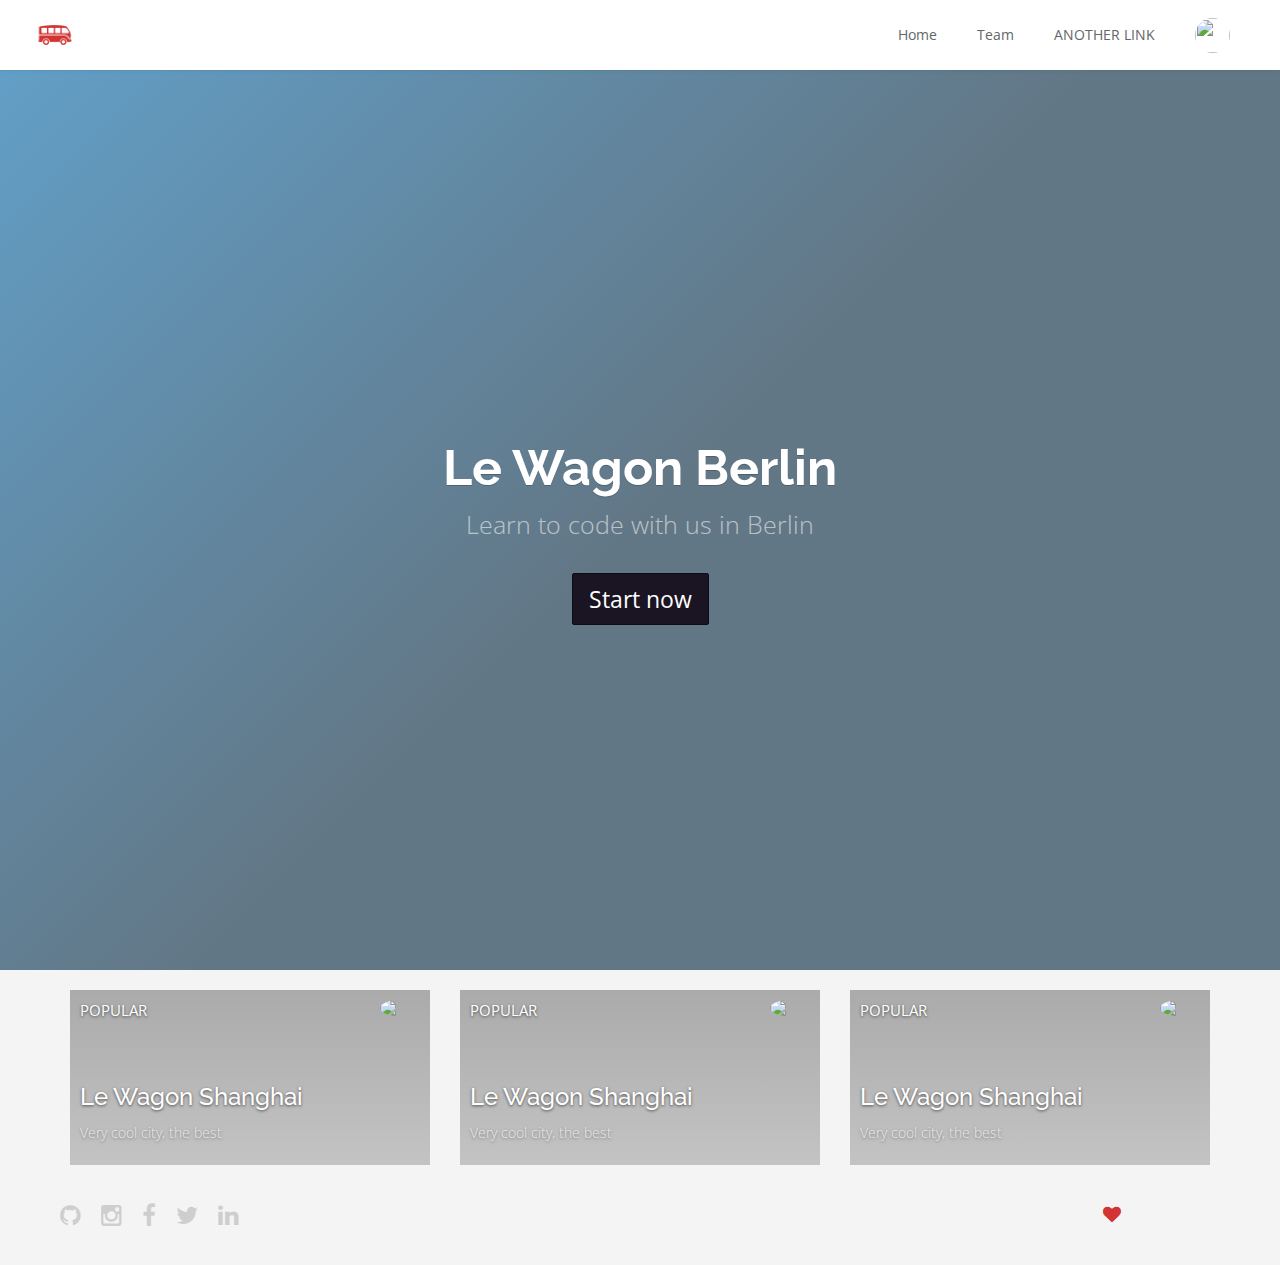
==== commit fe8e5cb1: "Automated commit at 2017-10-23 11:25:36 UTC by middleman-deploy 2.0.0-alpha" ====
--- a/index.html
+++ b/index.html
@@ -7,7 +7,7 @@
           content="width=device-width, initial-scale=1, shrink-to-fit=no">
     <!-- Use the title from a page's frontmatter if it has one -->
     <title>Le Wagon - Middleman</title>
-    <link href="stylesheets/application-2f28b306.css" rel="stylesheet" />
+    <link href="stylesheets/application-a43e4baa.css" rel="stylesheet" />
     <script src="javascripts/application-93de88c9.js"></script>
     <link href="images/favicon-f15af148.png" rel="icon" type="image/png" />
   </head>
--- a/stylesheets/application-a43e4baa.css
+++ b/stylesheets/application-a43e4baa.css
@@ -0,0 +1,8 @@
+@import url("https://fonts.googleapis.com/css?family=Open+Sans:400,300,700|Raleway:400,100,300,700,500");/*!
+ * Bootstrap v3.3.7 (http://getbootstrap.com)
+ * Copyright 2011-2016 Twitter, Inc.
+ * Licensed under MIT (https://github.com/twbs/bootstrap/blob/master/LICENSE)
+ *//*! normalize.css v3.0.3 | MIT License | github.com/necolas/normalize.css */html{font-family:sans-serif;-ms-text-size-adjust:100%;-webkit-text-size-adjust:100%}body{margin:0}article,aside,details,figcaption,figure,footer,header,hgroup,main,menu,nav,section,summary{display:block}audio,canvas,progress,video{display:inline-block;vertical-align:baseline}audio:not([controls]){display:none;height:0}[hidden],template{display:none}a{background-color:transparent}a:active,a:hover{outline:0}abbr[title]{border-bottom:1px dotted}b,strong{font-weight:bold}dfn{font-style:italic}h1{font-size:2em;margin:0.67em 0}mark{background:#ff0;color:#000}small{font-size:80%}sub,sup{font-size:75%;line-height:0;position:relative;vertical-align:baseline}sup{top:-0.5em}sub{bottom:-0.25em}img{border:0}svg:not(:root){overflow:hidden}figure{margin:1em 40px}hr{-webkit-box-sizing:content-box;box-sizing:content-box;height:0}pre{overflow:auto}code,kbd,pre,samp{font-family:monospace, monospace;font-size:1em}button,input,optgroup,select,textarea{color:inherit;font:inherit;margin:0}button{overflow:visible}button,select{text-transform:none}button,html input[type="button"],input[type="reset"],input[type="submit"]{-webkit-appearance:button;cursor:pointer}button[disabled],html input[disabled]{cursor:default}button::-moz-focus-inner,input::-moz-focus-inner{border:0;padding:0}input{line-height:normal}input[type="checkbox"],input[type="radio"]{-webkit-box-sizing:border-box;box-sizing:border-box;padding:0}input[type="number"]::-webkit-inner-spin-button,input[type="number"]::-webkit-outer-spin-button{height:auto}input[type="search"]{-webkit-appearance:textfield;-webkit-box-sizing:content-box;box-sizing:content-box}input[type="search"]::-webkit-search-cancel-button,input[type="search"]::-webkit-search-decoration{-webkit-appearance:none}fieldset{border:1px solid #c0c0c0;margin:0 2px;padding:0.35em 0.625em 0.75em}legend{border:0;padding:0}textarea{overflow:auto}optgroup{font-weight:bold}table{border-collapse:collapse;border-spacing:0}td,th{padding:0}/*! Source: https://github.com/h5bp/html5-boilerplate/blob/master/src/css/main.css */@media print{*,*:before,*:after{background:transparent !important;color:#000 !important;-webkit-box-shadow:none !important;box-shadow:none !important;text-shadow:none !important}a,a:visited{text-decoration:underline}a[href]:after{content:" (" attr(href) ")"}abbr[title]:after{content:" (" attr(title) ")"}a[href^="#"]:after,a[href^="javascript:"]:after{content:""}pre,blockquote{border:1px solid #999;page-break-inside:avoid}thead{display:table-header-group}tr,img{page-break-inside:avoid}img{max-width:100% !important}p,h2,h3{orphans:3;widows:3}h2,h3{page-break-after:avoid}.navbar{display:none}.btn>.caret,.dropup>.btn>.caret{border-top-color:#000 !important}.label{border:1px solid #000}.table{border-collapse:collapse !important}.table td,.table th{background-color:#fff !important}.table-bordered th,.table-bordered td{border:1px solid #ddd !important}}@font-face{font-family:'Glyphicons Halflings';src:url("../assets/bootstrap/glyphicons-halflings-regular-86b6f62b.eot");src:url("../assets/bootstrap/glyphicons-halflings-regular-86b6f62b.eot?#iefix") format("embedded-opentype"),url("../assets/bootstrap/glyphicons-halflings-regular-ca35b697.woff2") format("woff2"),url("../assets/bootstrap/glyphicons-halflings-regular-278e49a8.woff") format("woff"),url("../assets/bootstrap/glyphicons-halflings-regular-44bc1850.ttf") format("truetype"),url("../assets/bootstrap/glyphicons-halflings-regular-de51a849.svg#glyphicons_halflingsregular") format("svg")}.glyphicon{position:relative;top:1px;display:inline-block;font-family:'Glyphicons Halflings';font-style:normal;font-weight:normal;line-height:1;-webkit-font-smoothing:antialiased;-moz-osx-font-smoothing:grayscale}.glyphicon-asterisk:before{content:"\002a"}.glyphicon-plus:before{content:"\002b"}.glyphicon-euro:before,.glyphicon-eur:before{content:"\20ac"}.glyphicon-minus:before{content:"\2212"}.glyphicon-cloud:before{content:"\2601"}.glyphicon-envelope:before{content:"\2709"}.glyphicon-pencil:before{content:"\270f"}.glyphicon-glass:before{content:"\e001"}.glyphicon-music:before{content:"\e002"}.glyphicon-search:before{content:"\e003"}.glyphicon-heart:before{content:"\e005"}.glyphicon-star:before{content:"\e006"}.glyphicon-star-empty:before{content:"\e007"}.glyphicon-user:before{content:"\e008"}.glyphicon-film:before{content:"\e009"}.glyphicon-th-large:before{content:"\e010"}.glyphicon-th:before{content:"\e011"}.glyphicon-th-list:before{content:"\e012"}.glyphicon-ok:before{content:"\e013"}.glyphicon-remove:before{content:"\e014"}.glyphicon-zoom-in:before{content:"\e015"}.glyphicon-zoom-out:before{content:"\e016"}.glyphicon-off:before{content:"\e017"}.glyphicon-signal:before{content:"\e018"}.glyphicon-cog:before{content:"\e019"}.glyphicon-trash:before{content:"\e020"}.glyphicon-home:before{content:"\e021"}.glyphicon-file:before{content:"\e022"}.glyphicon-time:before{content:"\e023"}.glyphicon-road:before{content:"\e024"}.glyphicon-download-alt:before{content:"\e025"}.glyphicon-download:before{content:"\e026"}.glyphicon-upload:before{content:"\e027"}.glyphicon-inbox:before{content:"\e028"}.glyphicon-play-circle:before{content:"\e029"}.glyphicon-repeat:before{content:"\e030"}.glyphicon-refresh:before{content:"\e031"}.glyphicon-list-alt:before{content:"\e032"}.glyphicon-lock:before{content:"\e033"}.glyphicon-flag:before{content:"\e034"}.glyphicon-headphones:before{content:"\e035"}.glyphicon-volume-off:before{content:"\e036"}.glyphicon-volume-down:before{content:"\e037"}.glyphicon-volume-up:before{content:"\e038"}.glyphicon-qrcode:before{content:"\e039"}.glyphicon-barcode:before{content:"\e040"}.glyphicon-tag:before{content:"\e041"}.glyphicon-tags:before{content:"\e042"}.glyphicon-book:before{content:"\e043"}.glyphicon-bookmark:before{content:"\e044"}.glyphicon-print:before{content:"\e045"}.glyphicon-camera:before{content:"\e046"}.glyphicon-font:before{content:"\e047"}.glyphicon-bold:before{content:"\e048"}.glyphicon-italic:before{content:"\e049"}.glyphicon-text-height:before{content:"\e050"}.glyphicon-text-width:before{content:"\e051"}.glyphicon-align-left:before{content:"\e052"}.glyphicon-align-center:before{content:"\e053"}.glyphicon-align-right:before{content:"\e054"}.glyphicon-align-justify:before{content:"\e055"}.glyphicon-list:before{content:"\e056"}.glyphicon-indent-left:before{content:"\e057"}.glyphicon-indent-right:before{content:"\e058"}.glyphicon-facetime-video:before{content:"\e059"}.glyphicon-picture:before{content:"\e060"}.glyphicon-map-marker:before{content:"\e062"}.glyphicon-adjust:before{content:"\e063"}.glyphicon-tint:before{content:"\e064"}.glyphicon-edit:before{content:"\e065"}.glyphicon-share:before{content:"\e066"}.glyphicon-check:before{content:"\e067"}.glyphicon-move:before{content:"\e068"}.glyphicon-step-backward:before{content:"\e069"}.glyphicon-fast-backward:before{content:"\e070"}.glyphicon-backward:before{content:"\e071"}.glyphicon-play:before{content:"\e072"}.glyphicon-pause:before{content:"\e073"}.glyphicon-stop:before{content:"\e074"}.glyphicon-forward:before{content:"\e075"}.glyphicon-fast-forward:before{content:"\e076"}.glyphicon-step-forward:before{content:"\e077"}.glyphicon-eject:before{content:"\e078"}.glyphicon-chevron-left:before{content:"\e079"}.glyphicon-chevron-right:before{content:"\e080"}.glyphicon-plus-sign:before{content:"\e081"}.glyphicon-minus-sign:before{content:"\e082"}.glyphicon-remove-sign:before{content:"\e083"}.glyphicon-ok-sign:before{content:"\e084"}.glyphicon-question-sign:before{content:"\e085"}.glyphicon-info-sign:before{content:"\e086"}.glyphicon-screenshot:before{content:"\e087"}.glyphicon-remove-circle:before{content:"\e088"}.glyphicon-ok-circle:before{content:"\e089"}.glyphicon-ban-circle:before{content:"\e090"}.glyphicon-arrow-left:before{content:"\e091"}.glyphicon-arrow-right:before{content:"\e092"}.glyphicon-arrow-up:before{content:"\e093"}.glyphicon-arrow-down:before{content:"\e094"}.glyphicon-share-alt:before{content:"\e095"}.glyphicon-resize-full:before{content:"\e096"}.glyphicon-resize-small:before{content:"\e097"}.glyphicon-exclamation-sign:before{content:"\e101"}.glyphicon-gift:before{content:"\e102"}.glyphicon-leaf:before{content:"\e103"}.glyphicon-fire:before{content:"\e104"}.glyphicon-eye-open:before{content:"\e105"}.glyphicon-eye-close:before{content:"\e106"}.glyphicon-warning-sign:before{content:"\e107"}.glyphicon-plane:before{content:"\e108"}.glyphicon-calendar:before{content:"\e109"}.glyphicon-random:before{content:"\e110"}.glyphicon-comment:before{content:"\e111"}.glyphicon-magnet:before{content:"\e112"}.glyphicon-chevron-up:before{content:"\e113"}.glyphicon-chevron-down:before{content:"\e114"}.glyphicon-retweet:before{content:"\e115"}.glyphicon-shopping-cart:before{content:"\e116"}.glyphicon-folder-close:before{content:"\e117"}.glyphicon-folder-open:before{content:"\e118"}.glyphicon-resize-vertical:before{content:"\e119"}.glyphicon-resize-horizontal:before{content:"\e120"}.glyphicon-hdd:before{content:"\e121"}.glyphicon-bullhorn:before{content:"\e122"}.glyphicon-bell:before{content:"\e123"}.glyphicon-certificate:before{content:"\e124"}.glyphicon-thumbs-up:before{content:"\e125"}.glyphicon-thumbs-down:before{content:"\e126"}.glyphicon-hand-right:before{content:"\e127"}.glyphicon-hand-left:before{content:"\e128"}.glyphicon-hand-up:before{content:"\e129"}.glyphicon-hand-down:before{content:"\e130"}.glyphicon-circle-arrow-right:before{content:"\e131"}.glyphicon-circle-arrow-left:before{content:"\e132"}.glyphicon-circle-arrow-up:before{content:"\e133"}.glyphicon-circle-arrow-down:before{content:"\e134"}.glyphicon-globe:before{content:"\e135"}.glyphicon-wrench:before{content:"\e136"}.glyphicon-tasks:before{content:"\e137"}.glyphicon-filter:before{content:"\e138"}.glyphicon-briefcase:before{content:"\e139"}.glyphicon-fullscreen:before{content:"\e140"}.glyphicon-dashboard:before{content:"\e141"}.glyphicon-paperclip:before{content:"\e142"}.glyphicon-heart-empty:before{content:"\e143"}.glyphicon-link:before{content:"\e144"}.glyphicon-phone:before{content:"\e145"}.glyphicon-pushpin:before{content:"\e146"}.glyphicon-usd:before{content:"\e148"}.glyphicon-gbp:before{content:"\e149"}.glyphicon-sort:before{content:"\e150"}.glyphicon-sort-by-alphabet:before{content:"\e151"}.glyphicon-sort-by-alphabet-alt:before{content:"\e152"}.glyphicon-sort-by-order:before{content:"\e153"}.glyphicon-sort-by-order-alt:before{content:"\e154"}.glyphicon-sort-by-attributes:before{content:"\e155"}.glyphicon-sort-by-attributes-alt:before{content:"\e156"}.glyphicon-unchecked:before{content:"\e157"}.glyphicon-expand:before{content:"\e158"}.glyphicon-collapse-down:before{content:"\e159"}.glyphicon-collapse-up:before{content:"\e160"}.glyphicon-log-in:before{content:"\e161"}.glyphicon-flash:before{content:"\e162"}.glyphicon-log-out:before{content:"\e163"}.glyphicon-new-window:before{content:"\e164"}.glyphicon-record:before{content:"\e165"}.glyphicon-save:before{content:"\e166"}.glyphicon-open:before{content:"\e167"}.glyphicon-saved:before{content:"\e168"}.glyphicon-import:before{content:"\e169"}.glyphicon-export:before{content:"\e170"}.glyphicon-send:before{content:"\e171"}.glyphicon-floppy-disk:before{content:"\e172"}.glyphicon-floppy-saved:before{content:"\e173"}.glyphicon-floppy-remove:before{content:"\e174"}.glyphicon-floppy-save:before{content:"\e175"}.glyphicon-floppy-open:before{content:"\e176"}.glyphicon-credit-card:before{content:"\e177"}.glyphicon-transfer:before{content:"\e178"}.glyphicon-cutlery:before{content:"\e179"}.glyphicon-header:before{content:"\e180"}.glyphicon-compressed:before{content:"\e181"}.glyphicon-earphone:before{content:"\e182"}.glyphicon-phone-alt:before{content:"\e183"}.glyphicon-tower:before{content:"\e184"}.glyphicon-stats:before{content:"\e185"}.glyphicon-sd-video:before{content:"\e186"}.glyphicon-hd-video:before{content:"\e187"}.glyphicon-subtitles:before{content:"\e188"}.glyphicon-sound-stereo:before{content:"\e189"}.glyphicon-sound-dolby:before{content:"\e190"}.glyphicon-sound-5-1:before{content:"\e191"}.glyphicon-sound-6-1:before{content:"\e192"}.glyphicon-sound-7-1:before{content:"\e193"}.glyphicon-copyright-mark:before{content:"\e194"}.glyphicon-registration-mark:before{content:"\e195"}.glyphicon-cloud-download:before{content:"\e197"}.glyphicon-cloud-upload:before{content:"\e198"}.glyphicon-tree-conifer:before{content:"\e199"}.glyphicon-tree-deciduous:before{content:"\e200"}.glyphicon-cd:before{content:"\e201"}.glyphicon-save-file:before{content:"\e202"}.glyphicon-open-file:before{content:"\e203"}.glyphicon-level-up:before{content:"\e204"}.glyphicon-copy:before{content:"\e205"}.glyphicon-paste:before{content:"\e206"}.glyphicon-alert:before{content:"\e209"}.glyphicon-equalizer:before{content:"\e210"}.glyphicon-king:before{content:"\e211"}.glyphicon-queen:before{content:"\e212"}.glyphicon-pawn:before{content:"\e213"}.glyphicon-bishop:before{content:"\e214"}.glyphicon-knight:before{content:"\e215"}.glyphicon-baby-formula:before{content:"\e216"}.glyphicon-tent:before{content:"\26fa"}.glyphicon-blackboard:before{content:"\e218"}.glyphicon-bed:before{content:"\e219"}.glyphicon-apple:before{content:"\f8ff"}.glyphicon-erase:before{content:"\e221"}.glyphicon-hourglass:before{content:"\231b"}.glyphicon-lamp:before{content:"\e223"}.glyphicon-duplicate:before{content:"\e224"}.glyphicon-piggy-bank:before{content:"\e225"}.glyphicon-scissors:before{content:"\e226"}.glyphicon-bitcoin:before{content:"\e227"}.glyphicon-btc:before{content:"\e227"}.glyphicon-xbt:before{content:"\e227"}.glyphicon-yen:before{content:"\00a5"}.glyphicon-jpy:before{content:"\00a5"}.glyphicon-ruble:before{content:"\20bd"}.glyphicon-rub:before{content:"\20bd"}.glyphicon-scale:before{content:"\e230"}.glyphicon-ice-lolly:before{content:"\e231"}.glyphicon-ice-lolly-tasted:before{content:"\e232"}.glyphicon-education:before{content:"\e233"}.glyphicon-option-horizontal:before{content:"\e234"}.glyphicon-option-vertical:before{content:"\e235"}.glyphicon-menu-hamburger:before{content:"\e236"}.glyphicon-modal-window:before{content:"\e237"}.glyphicon-oil:before{content:"\e238"}.glyphicon-grain:before{content:"\e239"}.glyphicon-sunglasses:before{content:"\e240"}.glyphicon-text-size:before{content:"\e241"}.glyphicon-text-color:before{content:"\e242"}.glyphicon-text-background:before{content:"\e243"}.glyphicon-object-align-top:before{content:"\e244"}.glyphicon-object-align-bottom:before{content:"\e245"}.glyphicon-object-align-horizontal:before{content:"\e246"}.glyphicon-object-align-left:before{content:"\e247"}.glyphicon-object-align-vertical:before{content:"\e248"}.glyphicon-object-align-right:before{content:"\e249"}.glyphicon-triangle-right:before{content:"\e250"}.glyphicon-triangle-left:before{content:"\e251"}.glyphicon-triangle-bottom:before{content:"\e252"}.glyphicon-triangle-top:before{content:"\e253"}.glyphicon-console:before{content:"\e254"}.glyphicon-superscript:before{content:"\e255"}.glyphicon-subscript:before{content:"\e256"}.glyphicon-menu-left:before{content:"\e257"}.glyphicon-menu-right:before{content:"\e258"}.glyphicon-menu-down:before{content:"\e259"}.glyphicon-menu-up:before{content:"\e260"}*{-webkit-box-sizing:border-box;box-sizing:border-box}*:before,*:after{-webkit-box-sizing:border-box;box-sizing:border-box}html{font-size:10px;-webkit-tap-highlight-color:transparent}body{font-family:"Open Sans", "Helvetica", "sans-serif";font-size:18px;line-height:1.42857143;color:#333333;background-color:#F4F4F4}input,button,select,textarea{font-family:inherit;font-size:inherit;line-height:inherit}a{color:#1A1423;text-decoration:none}a:hover,a:focus{color:black;text-decoration:underline}a:focus{outline:5px auto -webkit-focus-ring-color;outline-offset:-2px}figure{margin:0}img{vertical-align:middle}.img-responsive{display:block;max-width:100%;height:auto}.img-rounded{border-radius:2px}.img-thumbnail{padding:4px;line-height:1.42857143;background-color:#F4F4F4;border:1px solid #ddd;border-radius:2px;-webkit-transition:all 0.2s ease-in-out;transition:all 0.2s ease-in-out;display:inline-block;max-width:100%;height:auto}.img-circle{border-radius:50%}hr{margin-top:25px;margin-bottom:25px;border:0;border-top:1px solid #eeeeee}.sr-only{position:absolute;width:1px;height:1px;margin:-1px;padding:0;overflow:hidden;clip:rect(0, 0, 0, 0);border:0}.sr-only-focusable:active,.sr-only-focusable:focus{position:static;width:auto;height:auto;margin:0;overflow:visible;clip:auto}[role="button"]{cursor:pointer}h1,h2,h3,h4,h5,h6,.h1,.h2,.h3,.h4,.h5,.h6{font-family:"Raleway", "Helvetica", "sans-serif";font-weight:500;line-height:1.1;color:inherit}h1 small,h1 .small,h2 small,h2 .small,h3 small,h3 .small,h4 small,h4 .small,h5 small,h5 .small,h6 small,h6 .small,.h1 small,.h1 .small,.h2 small,.h2 .small,.h3 small,.h3 .small,.h4 small,.h4 .small,.h5 small,.h5 .small,.h6 small,.h6 .small{font-weight:normal;line-height:1;color:#777777}h1,.h1,h2,.h2,h3,.h3{margin-top:25px;margin-bottom:12.5px}h1 small,h1 .small,.h1 small,.h1 .small,h2 small,h2 .small,.h2 small,.h2 .small,h3 small,h3 .small,.h3 small,.h3 .small{font-size:65%}h4,.h4,h5,.h5,h6,.h6{margin-top:12.5px;margin-bottom:12.5px}h4 small,h4 .small,.h4 small,.h4 .small,h5 small,h5 .small,.h5 small,.h5 .small,h6 small,h6 .small,.h6 small,.h6 .small{font-size:75%}h1,.h1{font-size:46px}h2,.h2{font-size:38px}h3,.h3{font-size:31px}h4,.h4{font-size:23px}h5,.h5{font-size:18px}h6,.h6{font-size:16px}p{margin:0 0 12.5px}.lead{margin-bottom:25px;font-size:20px;font-weight:300;line-height:1.4}@media (min-width: 768px){.lead{font-size:27px}}small,.small{font-size:88%}mark,.mark{background-color:#fcf8e3;padding:.2em}.text-left{text-align:left}.text-right{text-align:right}.text-center{text-align:center}.text-justify{text-align:justify}.text-nowrap{white-space:nowrap}.text-lowercase{text-transform:lowercase}.text-uppercase,.initialism{text-transform:uppercase}.text-capitalize{text-transform:capitalize}.text-muted{color:#777777}.text-primary{color:#1A1423}a.text-primary:hover,a.text-primary:focus{color:#020103}.text-success{color:#3c763d}a.text-success:hover,a.text-success:focus{color:#2b542c}.text-info{color:#31708f}a.text-info:hover,a.text-info:focus{color:#245269}.text-warning{color:#8a6d3b}a.text-warning:hover,a.text-warning:focus{color:#66512c}.text-danger{color:#a94442}a.text-danger:hover,a.text-danger:focus{color:#843534}.bg-primary{color:#fff}.bg-primary{background-color:#1A1423}a.bg-primary:hover,a.bg-primary:focus{background-color:#020103}.bg-success{background-color:#dff0d8}a.bg-success:hover,a.bg-success:focus{background-color:#c1e2b3}.bg-info{background-color:#d9edf7}a.bg-info:hover,a.bg-info:focus{background-color:#afd9ee}.bg-warning{background-color:#fcf8e3}a.bg-warning:hover,a.bg-warning:focus{background-color:#f7ecb5}.bg-danger{background-color:#f2dede}a.bg-danger:hover,a.bg-danger:focus{background-color:#e4b9b9}.page-header{padding-bottom:11.5px;margin:50px 0 25px;border-bottom:1px solid #eeeeee}ul,ol{margin-top:0;margin-bottom:12.5px}ul ul,ul ol,ol ul,ol ol{margin-bottom:0}.list-unstyled{padding-left:0;list-style:none}.list-inline{padding-left:0;list-style:none;margin-left:-5px}.list-inline>li{display:inline-block;padding-left:5px;padding-right:5px}dl{margin-top:0;margin-bottom:25px}dt,dd{line-height:1.42857143}dt{font-weight:bold}dd{margin-left:0}.dl-horizontal dd:before,.dl-horizontal dd:after{content:" ";display:table}.dl-horizontal dd:after{clear:both}@media (min-width: 768px){.dl-horizontal dt{float:left;width:160px;clear:left;text-align:right;overflow:hidden;text-overflow:ellipsis;white-space:nowrap}.dl-horizontal dd{margin-left:180px}}abbr[title],abbr[data-original-title]{cursor:help;border-bottom:1px dotted #777777}.initialism{font-size:90%}blockquote{padding:12.5px 25px;margin:0 0 25px;font-size:22.5px;border-left:5px solid #eeeeee}blockquote p:last-child,blockquote ul:last-child,blockquote ol:last-child{margin-bottom:0}blockquote footer,blockquote small,blockquote .small{display:block;font-size:80%;line-height:1.42857143;color:#777777}blockquote footer:before,blockquote small:before,blockquote .small:before{content:'\2014 \00A0'}.blockquote-reverse,blockquote.pull-right{padding-right:15px;padding-left:0;border-right:5px solid #eeeeee;border-left:0;text-align:right}.blockquote-reverse footer:before,.blockquote-reverse small:before,.blockquote-reverse .small:before,blockquote.pull-right footer:before,blockquote.pull-right small:before,blockquote.pull-right .small:before{content:''}.blockquote-reverse footer:after,.blockquote-reverse small:after,.blockquote-reverse .small:after,blockquote.pull-right footer:after,blockquote.pull-right small:after,blockquote.pull-right .small:after{content:'\00A0 \2014'}address{margin-bottom:25px;font-style:normal;line-height:1.42857143}code,kbd,pre,samp{font-family:Menlo, Monaco, Consolas, "Courier New", monospace}code{padding:2px 4px;font-size:90%;color:#c7254e;background-color:#f9f2f4;border-radius:2px}kbd{padding:2px 4px;font-size:90%;color:#fff;background-color:#333;border-radius:2px;-webkit-box-shadow:inset 0 -1px 0 rgba(0,0,0,0.25);box-shadow:inset 0 -1px 0 rgba(0,0,0,0.25)}kbd kbd{padding:0;font-size:100%;font-weight:bold;-webkit-box-shadow:none;box-shadow:none}pre{display:block;padding:12px;margin:0 0 12.5px;font-size:17px;line-height:1.42857143;word-break:break-all;word-wrap:break-word;color:#333333;background-color:#f5f5f5;border:1px solid #ccc;border-radius:2px}pre code{padding:0;font-size:inherit;color:inherit;white-space:pre-wrap;background-color:transparent;border-radius:0}.pre-scrollable{max-height:340px;overflow-y:scroll}.container{margin-right:auto;margin-left:auto;padding-left:15px;padding-right:15px}.container:before,.container:after{content:" ";display:table}.container:after{clear:both}@media (min-width: 768px){.container{width:750px}}@media (min-width: 992px){.container{width:970px}}@media (min-width: 1200px){.container{width:1170px}}.container-fluid{margin-right:auto;margin-left:auto;padding-left:15px;padding-right:15px}.container-fluid:before,.container-fluid:after{content:" ";display:table}.container-fluid:after{clear:both}.row{margin-left:-15px;margin-right:-15px}.row:before,.row:after{content:" ";display:table}.row:after{clear:both}.col-xs-1,.col-sm-1,.col-md-1,.col-lg-1,.col-xs-2,.col-sm-2,.col-md-2,.col-lg-2,.col-xs-3,.col-sm-3,.col-md-3,.col-lg-3,.col-xs-4,.col-sm-4,.col-md-4,.col-lg-4,.col-xs-5,.col-sm-5,.col-md-5,.col-lg-5,.col-xs-6,.col-sm-6,.col-md-6,.col-lg-6,.col-xs-7,.col-sm-7,.col-md-7,.col-lg-7,.col-xs-8,.col-sm-8,.col-md-8,.col-lg-8,.col-xs-9,.col-sm-9,.col-md-9,.col-lg-9,.col-xs-10,.col-sm-10,.col-md-10,.col-lg-10,.col-xs-11,.col-sm-11,.col-md-11,.col-lg-11,.col-xs-12,.col-sm-12,.col-md-12,.col-lg-12{position:relative;min-height:1px;padding-left:15px;padding-right:15px}.col-xs-1,.col-xs-2,.col-xs-3,.col-xs-4,.col-xs-5,.col-xs-6,.col-xs-7,.col-xs-8,.col-xs-9,.col-xs-10,.col-xs-11,.col-xs-12{float:left}.col-xs-1{width:8.33333333%}.col-xs-2{width:16.66666667%}.col-xs-3{width:25%}.col-xs-4{width:33.33333333%}.col-xs-5{width:41.66666667%}.col-xs-6{width:50%}.col-xs-7{width:58.33333333%}.col-xs-8{width:66.66666667%}.col-xs-9{width:75%}.col-xs-10{width:83.33333333%}.col-xs-11{width:91.66666667%}.col-xs-12{width:100%}.col-xs-pull-0{right:auto}.col-xs-pull-1{right:8.33333333%}.col-xs-pull-2{right:16.66666667%}.col-xs-pull-3{right:25%}.col-xs-pull-4{right:33.33333333%}.col-xs-pull-5{right:41.66666667%}.col-xs-pull-6{right:50%}.col-xs-pull-7{right:58.33333333%}.col-xs-pull-8{right:66.66666667%}.col-xs-pull-9{right:75%}.col-xs-pull-10{right:83.33333333%}.col-xs-pull-11{right:91.66666667%}.col-xs-pull-12{right:100%}.col-xs-push-0{left:auto}.col-xs-push-1{left:8.33333333%}.col-xs-push-2{left:16.66666667%}.col-xs-push-3{left:25%}.col-xs-push-4{left:33.33333333%}.col-xs-push-5{left:41.66666667%}.col-xs-push-6{left:50%}.col-xs-push-7{left:58.33333333%}.col-xs-push-8{left:66.66666667%}.col-xs-push-9{left:75%}.col-xs-push-10{left:83.33333333%}.col-xs-push-11{left:91.66666667%}.col-xs-push-12{left:100%}.col-xs-offset-0{margin-left:0%}.col-xs-offset-1{margin-left:8.33333333%}.col-xs-offset-2{margin-left:16.66666667%}.col-xs-offset-3{margin-left:25%}.col-xs-offset-4{margin-left:33.33333333%}.col-xs-offset-5{margin-left:41.66666667%}.col-xs-offset-6{margin-left:50%}.col-xs-offset-7{margin-left:58.33333333%}.col-xs-offset-8{margin-left:66.66666667%}.col-xs-offset-9{margin-left:75%}.col-xs-offset-10{margin-left:83.33333333%}.col-xs-offset-11{margin-left:91.66666667%}.col-xs-offset-12{margin-left:100%}@media (min-width: 768px){.col-sm-1,.col-sm-2,.col-sm-3,.col-sm-4,.col-sm-5,.col-sm-6,.col-sm-7,.col-sm-8,.col-sm-9,.col-sm-10,.col-sm-11,.col-sm-12{float:left}.col-sm-1{width:8.33333333%}.col-sm-2{width:16.66666667%}.col-sm-3{width:25%}.col-sm-4{width:33.33333333%}.col-sm-5{width:41.66666667%}.col-sm-6{width:50%}.col-sm-7{width:58.33333333%}.col-sm-8{width:66.66666667%}.col-sm-9{width:75%}.col-sm-10{width:83.33333333%}.col-sm-11{width:91.66666667%}.col-sm-12{width:100%}.col-sm-pull-0{right:auto}.col-sm-pull-1{right:8.33333333%}.col-sm-pull-2{right:16.66666667%}.col-sm-pull-3{right:25%}.col-sm-pull-4{right:33.33333333%}.col-sm-pull-5{right:41.66666667%}.col-sm-pull-6{right:50%}.col-sm-pull-7{right:58.33333333%}.col-sm-pull-8{right:66.66666667%}.col-sm-pull-9{right:75%}.col-sm-pull-10{right:83.33333333%}.col-sm-pull-11{right:91.66666667%}.col-sm-pull-12{right:100%}.col-sm-push-0{left:auto}.col-sm-push-1{left:8.33333333%}.col-sm-push-2{left:16.66666667%}.col-sm-push-3{left:25%}.col-sm-push-4{left:33.33333333%}.col-sm-push-5{left:41.66666667%}.col-sm-push-6{left:50%}.col-sm-push-7{left:58.33333333%}.col-sm-push-8{left:66.66666667%}.col-sm-push-9{left:75%}.col-sm-push-10{left:83.33333333%}.col-sm-push-11{left:91.66666667%}.col-sm-push-12{left:100%}.col-sm-offset-0{margin-left:0%}.col-sm-offset-1{margin-left:8.33333333%}.col-sm-offset-2{margin-left:16.66666667%}.col-sm-offset-3{margin-left:25%}.col-sm-offset-4{margin-left:33.33333333%}.col-sm-offset-5{margin-left:41.66666667%}.col-sm-offset-6{margin-left:50%}.col-sm-offset-7{margin-left:58.33333333%}.col-sm-offset-8{margin-left:66.66666667%}.col-sm-offset-9{margin-left:75%}.col-sm-offset-10{margin-left:83.33333333%}.col-sm-offset-11{margin-left:91.66666667%}.col-sm-offset-12{margin-left:100%}}@media (min-width: 992px){.col-md-1,.col-md-2,.col-md-3,.col-md-4,.col-md-5,.col-md-6,.col-md-7,.col-md-8,.col-md-9,.col-md-10,.col-md-11,.col-md-12{float:left}.col-md-1{width:8.33333333%}.col-md-2{width:16.66666667%}.col-md-3{width:25%}.col-md-4{width:33.33333333%}.col-md-5{width:41.66666667%}.col-md-6{width:50%}.col-md-7{width:58.33333333%}.col-md-8{width:66.66666667%}.col-md-9{width:75%}.col-md-10{width:83.33333333%}.col-md-11{width:91.66666667%}.col-md-12{width:100%}.col-md-pull-0{right:auto}.col-md-pull-1{right:8.33333333%}.col-md-pull-2{right:16.66666667%}.col-md-pull-3{right:25%}.col-md-pull-4{right:33.33333333%}.col-md-pull-5{right:41.66666667%}.col-md-pull-6{right:50%}.col-md-pull-7{right:58.33333333%}.col-md-pull-8{right:66.66666667%}.col-md-pull-9{right:75%}.col-md-pull-10{right:83.33333333%}.col-md-pull-11{right:91.66666667%}.col-md-pull-12{right:100%}.col-md-push-0{left:auto}.col-md-push-1{left:8.33333333%}.col-md-push-2{left:16.66666667%}.col-md-push-3{left:25%}.col-md-push-4{left:33.33333333%}.col-md-push-5{left:41.66666667%}.col-md-push-6{left:50%}.col-md-push-7{left:58.33333333%}.col-md-push-8{left:66.66666667%}.col-md-push-9{left:75%}.col-md-push-10{left:83.33333333%}.col-md-push-11{left:91.66666667%}.col-md-push-12{left:100%}.col-md-offset-0{margin-left:0%}.col-md-offset-1{margin-left:8.33333333%}.col-md-offset-2{margin-left:16.66666667%}.col-md-offset-3{margin-left:25%}.col-md-offset-4{margin-left:33.33333333%}.col-md-offset-5{margin-left:41.66666667%}.col-md-offset-6{margin-left:50%}.col-md-offset-7{margin-left:58.33333333%}.col-md-offset-8{margin-left:66.66666667%}.col-md-offset-9{margin-left:75%}.col-md-offset-10{margin-left:83.33333333%}.col-md-offset-11{margin-left:91.66666667%}.col-md-offset-12{margin-left:100%}}@media (min-width: 1200px){.col-lg-1,.col-lg-2,.col-lg-3,.col-lg-4,.col-lg-5,.col-lg-6,.col-lg-7,.col-lg-8,.col-lg-9,.col-lg-10,.col-lg-11,.col-lg-12{float:left}.col-lg-1{width:8.33333333%}.col-lg-2{width:16.66666667%}.col-lg-3{width:25%}.col-lg-4{width:33.33333333%}.col-lg-5{width:41.66666667%}.col-lg-6{width:50%}.col-lg-7{width:58.33333333%}.col-lg-8{width:66.66666667%}.col-lg-9{width:75%}.col-lg-10{width:83.33333333%}.col-lg-11{width:91.66666667%}.col-lg-12{width:100%}.col-lg-pull-0{right:auto}.col-lg-pull-1{right:8.33333333%}.col-lg-pull-2{right:16.66666667%}.col-lg-pull-3{right:25%}.col-lg-pull-4{right:33.33333333%}.col-lg-pull-5{right:41.66666667%}.col-lg-pull-6{right:50%}.col-lg-pull-7{right:58.33333333%}.col-lg-pull-8{right:66.66666667%}.col-lg-pull-9{right:75%}.col-lg-pull-10{right:83.33333333%}.col-lg-pull-11{right:91.66666667%}.col-lg-pull-12{right:100%}.col-lg-push-0{left:auto}.col-lg-push-1{left:8.33333333%}.col-lg-push-2{left:16.66666667%}.col-lg-push-3{left:25%}.col-lg-push-4{left:33.33333333%}.col-lg-push-5{left:41.66666667%}.col-lg-push-6{left:50%}.col-lg-push-7{left:58.33333333%}.col-lg-push-8{left:66.66666667%}.col-lg-push-9{left:75%}.col-lg-push-10{left:83.33333333%}.col-lg-push-11{left:91.66666667%}.col-lg-push-12{left:100%}.col-lg-offset-0{margin-left:0%}.col-lg-offset-1{margin-left:8.33333333%}.col-lg-offset-2{margin-left:16.66666667%}.col-lg-offset-3{margin-left:25%}.col-lg-offset-4{margin-left:33.33333333%}.col-lg-offset-5{margin-left:41.66666667%}.col-lg-offset-6{margin-left:50%}.col-lg-offset-7{margin-left:58.33333333%}.col-lg-offset-8{margin-left:66.66666667%}.col-lg-offset-9{margin-left:75%}.col-lg-offset-10{margin-left:83.33333333%}.col-lg-offset-11{margin-left:91.66666667%}.col-lg-offset-12{margin-left:100%}}table{background-color:transparent}caption{padding-top:8px;padding-bottom:8px;color:#777777;text-align:left}th{text-align:left}.table{width:100%;max-width:100%;margin-bottom:25px}.table>thead>tr>th,.table>thead>tr>td,.table>tbody>tr>th,.table>tbody>tr>td,.table>tfoot>tr>th,.table>tfoot>tr>td{padding:8px;line-height:1.42857143;vertical-align:top;border-top:1px solid #ddd}.table>thead>tr>th{vertical-align:bottom;border-bottom:2px solid #ddd}.table>caption+thead>tr:first-child>th,.table>caption+thead>tr:first-child>td,.table>colgroup+thead>tr:first-child>th,.table>colgroup+thead>tr:first-child>td,.table>thead:first-child>tr:first-child>th,.table>thead:first-child>tr:first-child>td{border-top:0}.table>tbody+tbody{border-top:2px solid #ddd}.table .table{background-color:#F4F4F4}.table-condensed>thead>tr>th,.table-condensed>thead>tr>td,.table-condensed>tbody>tr>th,.table-condensed>tbody>tr>td,.table-condensed>tfoot>tr>th,.table-condensed>tfoot>tr>td{padding:5px}.table-bordered{border:1px solid #ddd}.table-bordered>thead>tr>th,.table-bordered>thead>tr>td,.table-bordered>tbody>tr>th,.table-bordered>tbody>tr>td,.table-bordered>tfoot>tr>th,.table-bordered>tfoot>tr>td{border:1px solid #ddd}.table-bordered>thead>tr>th,.table-bordered>thead>tr>td{border-bottom-width:2px}.table-striped>tbody>tr:nth-of-type(odd){background-color:#f9f9f9}.table-hover>tbody>tr:hover{background-color:#f5f5f5}table col[class*="col-"]{position:static;float:none;display:table-column}table td[class*="col-"],table th[class*="col-"]{position:static;float:none;display:table-cell}.table>thead>tr>td.active,.table>thead>tr>th.active,.table>thead>tr.active>td,.table>thead>tr.active>th,.table>tbody>tr>td.active,.table>tbody>tr>th.active,.table>tbody>tr.active>td,.table>tbody>tr.active>th,.table>tfoot>tr>td.active,.table>tfoot>tr>th.active,.table>tfoot>tr.active>td,.table>tfoot>tr.active>th{background-color:#f5f5f5}.table-hover>tbody>tr>td.active:hover,.table-hover>tbody>tr>th.active:hover,.table-hover>tbody>tr.active:hover>td,.table-hover>tbody>tr:hover>.active,.table-hover>tbody>tr.active:hover>th{background-color:#e8e8e8}.table>thead>tr>td.success,.table>thead>tr>th.success,.table>thead>tr.success>td,.table>thead>tr.success>th,.table>tbody>tr>td.success,.table>tbody>tr>th.success,.table>tbody>tr.success>td,.table>tbody>tr.success>th,.table>tfoot>tr>td.success,.table>tfoot>tr>th.success,.table>tfoot>tr.success>td,.table>tfoot>tr.success>th{background-color:#dff0d8}.table-hover>tbody>tr>td.success:hover,.table-hover>tbody>tr>th.success:hover,.table-hover>tbody>tr.success:hover>td,.table-hover>tbody>tr:hover>.success,.table-hover>tbody>tr.success:hover>th{background-color:#d0e9c6}.table>thead>tr>td.info,.table>thead>tr>th.info,.table>thead>tr.info>td,.table>thead>tr.info>th,.table>tbody>tr>td.info,.table>tbody>tr>th.info,.table>tbody>tr.info>td,.table>tbody>tr.info>th,.table>tfoot>tr>td.info,.table>tfoot>tr>th.info,.table>tfoot>tr.info>td,.table>tfoot>tr.info>th{background-color:#d9edf7}.table-hover>tbody>tr>td.info:hover,.table-hover>tbody>tr>th.info:hover,.table-hover>tbody>tr.info:hover>td,.table-hover>tbody>tr:hover>.info,.table-hover>tbody>tr.info:hover>th{background-color:#c4e3f3}.table>thead>tr>td.warning,.table>thead>tr>th.warning,.table>thead>tr.warning>td,.table>thead>tr.warning>th,.table>tbody>tr>td.warning,.table>tbody>tr>th.warning,.table>tbody>tr.warning>td,.table>tbody>tr.warning>th,.table>tfoot>tr>td.warning,.table>tfoot>tr>th.warning,.table>tfoot>tr.warning>td,.table>tfoot>tr.warning>th{background-color:#fcf8e3}.table-hover>tbody>tr>td.warning:hover,.table-hover>tbody>tr>th.warning:hover,.table-hover>tbody>tr.warning:hover>td,.table-hover>tbody>tr:hover>.warning,.table-hover>tbody>tr.warning:hover>th{background-color:#faf2cc}.table>thead>tr>td.danger,.table>thead>tr>th.danger,.table>thead>tr.danger>td,.table>thead>tr.danger>th,.table>tbody>tr>td.danger,.table>tbody>tr>th.danger,.table>tbody>tr.danger>td,.table>tbody>tr.danger>th,.table>tfoot>tr>td.danger,.table>tfoot>tr>th.danger,.table>tfoot>tr.danger>td,.table>tfoot>tr.danger>th{background-color:#f2dede}.table-hover>tbody>tr>td.danger:hover,.table-hover>tbody>tr>th.danger:hover,.table-hover>tbody>tr.danger:hover>td,.table-hover>tbody>tr:hover>.danger,.table-hover>tbody>tr.danger:hover>th{background-color:#ebcccc}.table-responsive{overflow-x:auto;min-height:0.01%}@media screen and (max-width: 767px){.table-responsive{width:100%;margin-bottom:18.75px;overflow-y:hidden;-ms-overflow-style:-ms-autohiding-scrollbar;border:1px solid #ddd}.table-responsive>.table{margin-bottom:0}.table-responsive>.table>thead>tr>th,.table-responsive>.table>thead>tr>td,.table-responsive>.table>tbody>tr>th,.table-responsive>.table>tbody>tr>td,.table-responsive>.table>tfoot>tr>th,.table-responsive>.table>tfoot>tr>td{white-space:nowrap}.table-responsive>.table-bordered{border:0}.table-responsive>.table-bordered>thead>tr>th:first-child,.table-responsive>.table-bordered>thead>tr>td:first-child,.table-responsive>.table-bordered>tbody>tr>th:first-child,.table-responsive>.table-bordered>tbody>tr>td:first-child,.table-responsive>.table-bordered>tfoot>tr>th:first-child,.table-responsive>.table-bordered>tfoot>tr>td:first-child{border-left:0}.table-responsive>.table-bordered>thead>tr>th:last-child,.table-responsive>.table-bordered>thead>tr>td:last-child,.table-responsive>.table-bordered>tbody>tr>th:last-child,.table-responsive>.table-bordered>tbody>tr>td:last-child,.table-responsive>.table-bordered>tfoot>tr>th:last-child,.table-responsive>.table-bordered>tfoot>tr>td:last-child{border-right:0}.table-responsive>.table-bordered>tbody>tr:last-child>th,.table-responsive>.table-bordered>tbody>tr:last-child>td,.table-responsive>.table-bordered>tfoot>tr:last-child>th,.table-responsive>.table-bordered>tfoot>tr:last-child>td{border-bottom:0}}fieldset{padding:0;margin:0;border:0;min-width:0}legend{display:block;width:100%;padding:0;margin-bottom:25px;font-size:27px;line-height:inherit;color:#333333;border:0;border-bottom:1px solid #e5e5e5}label{display:inline-block;max-width:100%;margin-bottom:5px;font-weight:bold}input[type="search"]{-webkit-box-sizing:border-box;box-sizing:border-box}input[type="radio"],input[type="checkbox"]{margin:4px 0 0;margin-top:1px \9;line-height:normal}input[type="file"]{display:block}input[type="range"]{display:block;width:100%}select[multiple],select[size]{height:auto}input[type="file"]:focus,input[type="radio"]:focus,input[type="checkbox"]:focus{outline:5px auto -webkit-focus-ring-color;outline-offset:-2px}output{display:block;padding-top:7px;font-size:18px;line-height:1.42857143;color:#000000}.form-control{display:block;width:100%;height:39px;padding:6px 12px;font-size:18px;line-height:1.42857143;color:#000000;background-color:#fff;background-image:none;border:1px solid #ccc;border-radius:2px;-webkit-box-shadow:inset 0 1px 1px rgba(0,0,0,0.075);box-shadow:inset 0 1px 1px rgba(0,0,0,0.075);-webkit-transition:border-color ease-in-out 0.15s, box-shadow ease-in-out 0.15s;-webkit-transition:border-color ease-in-out 0.15s, -webkit-box-shadow ease-in-out 0.15s;transition:border-color ease-in-out 0.15s, -webkit-box-shadow ease-in-out 0.15s;transition:border-color ease-in-out 0.15s, box-shadow ease-in-out 0.15s;transition:border-color ease-in-out 0.15s, box-shadow ease-in-out 0.15s, -webkit-box-shadow ease-in-out 0.15s}.form-control:focus{border-color:#66afe9;outline:0;-webkit-box-shadow:inset 0 1px 1px rgba(0,0,0,0.075),0 0 8px rgba(102,175,233,0.6);box-shadow:inset 0 1px 1px rgba(0,0,0,0.075),0 0 8px rgba(102,175,233,0.6)}.form-control::-moz-placeholder{color:#999;opacity:1}.form-control:-ms-input-placeholder{color:#999}.form-control::-webkit-input-placeholder{color:#999}.form-control::-ms-expand{border:0;background-color:transparent}.form-control[disabled],.form-control[readonly],fieldset[disabled] .form-control{background-color:#eeeeee;opacity:1}.form-control[disabled],fieldset[disabled] .form-control{cursor:not-allowed}textarea.form-control{height:auto}input[type="search"]{-webkit-appearance:none}@media screen and (-webkit-min-device-pixel-ratio: 0){input[type="date"].form-control,input[type="time"].form-control,input[type="datetime-local"].form-control,input[type="month"].form-control{line-height:39px}input[type="date"].input-sm,.input-group-sm>input[type="date"].form-control,.input-group-sm>input[type="date"].input-group-addon,.input-group-sm>.input-group-btn>input[type="date"].btn,.input-group-sm input[type="date"],input[type="time"].input-sm,.input-group-sm>input[type="time"].form-control,.input-group-sm>input[type="time"].input-group-addon,.input-group-sm>.input-group-btn>input[type="time"].btn,.input-group-sm input[type="time"],input[type="datetime-local"].input-sm,.input-group-sm>input[type="datetime-local"].form-control,.input-group-sm>input[type="datetime-local"].input-group-addon,.input-group-sm>.input-group-btn>input[type="datetime-local"].btn,.input-group-sm input[type="datetime-local"],input[type="month"].input-sm,.input-group-sm>input[type="month"].form-control,.input-group-sm>input[type="month"].input-group-addon,.input-group-sm>.input-group-btn>input[type="month"].btn,.input-group-sm input[type="month"]{line-height:36px}input[type="date"].input-lg,.input-group-lg>input[type="date"].form-control,.input-group-lg>input[type="date"].input-group-addon,.input-group-lg>.input-group-btn>input[type="date"].btn,.input-group-lg input[type="date"],input[type="time"].input-lg,.input-group-lg>input[type="time"].form-control,.input-group-lg>input[type="time"].input-group-addon,.input-group-lg>.input-group-btn>input[type="time"].btn,.input-group-lg input[type="time"],input[type="datetime-local"].input-lg,.input-group-lg>input[type="datetime-local"].form-control,.input-group-lg>input[type="datetime-local"].input-group-addon,.input-group-lg>.input-group-btn>input[type="datetime-local"].btn,.input-group-lg input[type="datetime-local"],input[type="month"].input-lg,.input-group-lg>input[type="month"].form-control,.input-group-lg>input[type="month"].input-group-addon,.input-group-lg>.input-group-btn>input[type="month"].btn,.input-group-lg input[type="month"]{line-height:53px}}.form-group{margin-bottom:15px}.radio,.checkbox{position:relative;display:block;margin-top:10px;margin-bottom:10px}.radio label,.checkbox label{min-height:25px;padding-left:20px;margin-bottom:0;font-weight:normal;cursor:pointer}.radio input[type="radio"],.radio-inline input[type="radio"],.checkbox input[type="checkbox"],.checkbox-inline input[type="checkbox"]{position:absolute;margin-left:-20px;margin-top:4px \9}.radio+.radio,.checkbox+.checkbox{margin-top:-5px}.radio-inline,.checkbox-inline{position:relative;display:inline-block;padding-left:20px;margin-bottom:0;vertical-align:middle;font-weight:normal;cursor:pointer}.radio-inline+.radio-inline,.checkbox-inline+.checkbox-inline{margin-top:0;margin-left:10px}input[type="radio"][disabled],input[type="radio"].disabled,fieldset[disabled] input[type="radio"],input[type="checkbox"][disabled],input[type="checkbox"].disabled,fieldset[disabled] input[type="checkbox"]{cursor:not-allowed}.radio-inline.disabled,fieldset[disabled] .radio-inline,.checkbox-inline.disabled,fieldset[disabled] .checkbox-inline{cursor:not-allowed}.radio.disabled label,fieldset[disabled] .radio label,.checkbox.disabled label,fieldset[disabled] .checkbox label{cursor:not-allowed}.form-control-static{padding-top:7px;padding-bottom:7px;margin-bottom:0;min-height:43px}.form-control-static.input-lg,.input-group-lg>.form-control-static.form-control,.input-group-lg>.form-control-static.input-group-addon,.input-group-lg>.input-group-btn>.form-control-static.btn,.form-control-static.input-sm,.input-group-sm>.form-control-static.form-control,.input-group-sm>.form-control-static.input-group-addon,.input-group-sm>.input-group-btn>.form-control-static.btn{padding-left:0;padding-right:0}.input-sm,.input-group-sm>.form-control,.input-group-sm>.input-group-addon,.input-group-sm>.input-group-btn>.btn{height:36px;padding:5px 10px;font-size:16px;line-height:1.5;border-radius:2px}select.input-sm,.input-group-sm>select.form-control,.input-group-sm>select.input-group-addon,.input-group-sm>.input-group-btn>select.btn{height:36px;line-height:36px}textarea.input-sm,.input-group-sm>textarea.form-control,.input-group-sm>textarea.input-group-addon,.input-group-sm>.input-group-btn>textarea.btn,select[multiple].input-sm,.input-group-sm>select[multiple].form-control,.input-group-sm>select[multiple].input-group-addon,.input-group-sm>.input-group-btn>select[multiple].btn{height:auto}.form-group-sm .form-control{height:36px;padding:5px 10px;font-size:16px;line-height:1.5;border-radius:2px}.form-group-sm select.form-control{height:36px;line-height:36px}.form-group-sm textarea.form-control,.form-group-sm select[multiple].form-control{height:auto}.form-group-sm .form-control-static{height:36px;min-height:41px;padding:6px 10px;font-size:16px;line-height:1.5}.input-lg,.input-group-lg>.form-control,.input-group-lg>.input-group-addon,.input-group-lg>.input-group-btn>.btn{height:53px;padding:10px 16px;font-size:23px;line-height:1.3333333;border-radius:2px}select.input-lg,.input-group-lg>select.form-control,.input-group-lg>select.input-group-addon,.input-group-lg>.input-group-btn>select.btn{height:53px;line-height:53px}textarea.input-lg,.input-group-lg>textarea.form-control,.input-group-lg>textarea.input-group-addon,.input-group-lg>.input-group-btn>textarea.btn,select[multiple].input-lg,.input-group-lg>select[multiple].form-control,.input-group-lg>select[multiple].input-group-addon,.input-group-lg>.input-group-btn>select[multiple].btn{height:auto}.form-group-lg .form-control{height:53px;padding:10px 16px;font-size:23px;line-height:1.3333333;border-radius:2px}.form-group-lg select.form-control{height:53px;line-height:53px}.form-group-lg textarea.form-control,.form-group-lg select[multiple].form-control{height:auto}.form-group-lg .form-control-static{height:53px;min-height:48px;padding:11px 16px;font-size:23px;line-height:1.3333333}.has-feedback{position:relative}.has-feedback .form-control{padding-right:48.75px}.form-control-feedback{position:absolute;top:0;right:0;z-index:2;display:block;width:39px;height:39px;line-height:39px;text-align:center;pointer-events:none}.input-lg+.form-control-feedback,.input-group-lg>.form-control+.form-control-feedback,.input-group-lg>.input-group-addon+.form-control-feedback,.input-group-lg>.input-group-btn>.btn+.form-control-feedback,.input-group-lg+.form-control-feedback,.form-group-lg .form-control+.form-control-feedback{width:53px;height:53px;line-height:53px}.input-sm+.form-control-feedback,.input-group-sm>.form-control+.form-control-feedback,.input-group-sm>.input-group-addon+.form-control-feedback,.input-group-sm>.input-group-btn>.btn+.form-control-feedback,.input-group-sm+.form-control-feedback,.form-group-sm .form-control+.form-control-feedback{width:36px;height:36px;line-height:36px}.has-success .help-block,.has-success .control-label,.has-success .radio,.has-success .checkbox,.has-success .radio-inline,.has-success .checkbox-inline,.has-success.radio label,.has-success.checkbox label,.has-success.radio-inline label,.has-success.checkbox-inline label{color:#3c763d}.has-success .form-control{border-color:#3c763d;-webkit-box-shadow:inset 0 1px 1px rgba(0,0,0,0.075);box-shadow:inset 0 1px 1px rgba(0,0,0,0.075)}.has-success .form-control:focus{border-color:#2b542c;-webkit-box-shadow:inset 0 1px 1px rgba(0,0,0,0.075),0 0 6px #67b168;box-shadow:inset 0 1px 1px rgba(0,0,0,0.075),0 0 6px #67b168}.has-success .input-group-addon{color:#3c763d;border-color:#3c763d;background-color:#dff0d8}.has-success .form-control-feedback{color:#3c763d}.has-warning .help-block,.has-warning .control-label,.has-warning .radio,.has-warning .checkbox,.has-warning .radio-inline,.has-warning .checkbox-inline,.has-warning.radio label,.has-warning.checkbox label,.has-warning.radio-inline label,.has-warning.checkbox-inline label{color:#8a6d3b}.has-warning .form-control{border-color:#8a6d3b;-webkit-box-shadow:inset 0 1px 1px rgba(0,0,0,0.075);box-shadow:inset 0 1px 1px rgba(0,0,0,0.075)}.has-warning .form-control:focus{border-color:#66512c;-webkit-box-shadow:inset 0 1px 1px rgba(0,0,0,0.075),0 0 6px #c0a16b;box-shadow:inset 0 1px 1px rgba(0,0,0,0.075),0 0 6px #c0a16b}.has-warning .input-group-addon{color:#8a6d3b;border-color:#8a6d3b;background-color:#fcf8e3}.has-warning .form-control-feedback{color:#8a6d3b}.has-error .help-block,.has-error .control-label,.has-error .radio,.has-error .checkbox,.has-error .radio-inline,.has-error .checkbox-inline,.has-error.radio label,.has-error.checkbox label,.has-error.radio-inline label,.has-error.checkbox-inline label{color:#a94442}.has-error .form-control{border-color:#a94442;-webkit-box-shadow:inset 0 1px 1px rgba(0,0,0,0.075);box-shadow:inset 0 1px 1px rgba(0,0,0,0.075)}.has-error .form-control:focus{border-color:#843534;-webkit-box-shadow:inset 0 1px 1px rgba(0,0,0,0.075),0 0 6px #ce8483;box-shadow:inset 0 1px 1px rgba(0,0,0,0.075),0 0 6px #ce8483}.has-error .input-group-addon{color:#a94442;border-color:#a94442;background-color:#f2dede}.has-error .form-control-feedback{color:#a94442}.has-feedback label ~ .form-control-feedback{top:30px}.has-feedback label.sr-only ~ .form-control-feedback{top:0}.help-block{display:block;margin-top:5px;margin-bottom:10px;color:#737373}@media (min-width: 768px){.form-inline .form-group{display:inline-block;margin-bottom:0;vertical-align:middle}.form-inline .form-control{display:inline-block;width:auto;vertical-align:middle}.form-inline .form-control-static{display:inline-block}.form-inline .input-group{display:inline-table;vertical-align:middle}.form-inline .input-group .input-group-addon,.form-inline .input-group .input-group-btn,.form-inline .input-group .form-control{width:auto}.form-inline .input-group>.form-control{width:100%}.form-inline .control-label{margin-bottom:0;vertical-align:middle}.form-inline .radio,.form-inline .checkbox{display:inline-block;margin-top:0;margin-bottom:0;vertical-align:middle}.form-inline .radio label,.form-inline .checkbox label{padding-left:0}.form-inline .radio input[type="radio"],.form-inline .checkbox input[type="checkbox"]{position:relative;margin-left:0}.form-inline .has-feedback .form-control-feedback{top:0}}.form-horizontal .radio,.form-horizontal .checkbox,.form-horizontal .radio-inline,.form-horizontal .checkbox-inline{margin-top:0;margin-bottom:0;padding-top:7px}.form-horizontal .radio,.form-horizontal .checkbox{min-height:32px}.form-horizontal .form-group{margin-left:-15px;margin-right:-15px}.form-horizontal .form-group:before,.form-horizontal .form-group:after{content:" ";display:table}.form-horizontal .form-group:after{clear:both}@media (min-width: 768px){.form-horizontal .control-label{text-align:right;margin-bottom:0;padding-top:7px}}.form-horizontal .has-feedback .form-control-feedback{right:15px}@media (min-width: 768px){.form-horizontal .form-group-lg .control-label{padding-top:11px;font-size:23px}}@media (min-width: 768px){.form-horizontal .form-group-sm .control-label{padding-top:6px;font-size:16px}}.btn{display:inline-block;margin-bottom:0;font-weight:normal;text-align:center;vertical-align:middle;-ms-touch-action:manipulation;touch-action:manipulation;cursor:pointer;background-image:none;border:1px solid transparent;white-space:nowrap;padding:6px 12px;font-size:18px;line-height:1.42857143;border-radius:2px;-webkit-user-select:none;-moz-user-select:none;-ms-user-select:none;user-select:none}.btn:focus,.btn.focus,.btn:active:focus,.btn:active.focus,.btn.active:focus,.btn.active.focus{outline:5px auto -webkit-focus-ring-color;outline-offset:-2px}.btn:hover,.btn:focus,.btn.focus{color:#333;text-decoration:none}.btn:active,.btn.active{outline:0;background-image:none;-webkit-box-shadow:inset 0 3px 5px rgba(0,0,0,0.125);box-shadow:inset 0 3px 5px rgba(0,0,0,0.125)}.btn.disabled,.btn[disabled],fieldset[disabled] .btn{cursor:not-allowed;opacity:0.65;filter:alpha(opacity=65);-webkit-box-shadow:none;box-shadow:none}a.btn.disabled,fieldset[disabled] a.btn{pointer-events:none}.btn-default{color:#333;background-color:#fff;border-color:#ccc}.btn-default:focus,.btn-default.focus{color:#333;background-color:#e6e6e6;border-color:#8c8c8c}.btn-default:hover{color:#333;background-color:#e6e6e6;border-color:#adadad}.btn-default:active,.btn-default.active,.open>.btn-default.dropdown-toggle{color:#333;background-color:#e6e6e6;border-color:#adadad}.btn-default:active:hover,.btn-default:active:focus,.btn-default:active.focus,.btn-default.active:hover,.btn-default.active:focus,.btn-default.active.focus,.open>.btn-default.dropdown-toggle:hover,.open>.btn-default.dropdown-toggle:focus,.open>.btn-default.dropdown-toggle.focus{color:#333;background-color:#d4d4d4;border-color:#8c8c8c}.btn-default:active,.btn-default.active,.open>.btn-default.dropdown-toggle{background-image:none}.btn-default.disabled:hover,.btn-default.disabled:focus,.btn-default.disabled.focus,.btn-default[disabled]:hover,.btn-default[disabled]:focus,.btn-default[disabled].focus,fieldset[disabled] .btn-default:hover,fieldset[disabled] .btn-default:focus,fieldset[disabled] .btn-default.focus{background-color:#fff;border-color:#ccc}.btn-default .badge{color:#fff;background-color:#333}.btn-primary{color:#fff;background-color:#1A1423;border-color:#0e0b13}.btn-primary:focus,.btn-primary.focus{color:#fff;background-color:#020103;border-color:black}.btn-primary:hover{color:#fff;background-color:#020103;border-color:black}.btn-primary:active,.btn-primary.active,.open>.btn-primary.dropdown-toggle{color:#fff;background-color:#020103;border-color:black}.btn-primary:active:hover,.btn-primary:active:focus,.btn-primary:active.focus,.btn-primary.active:hover,.btn-primary.active:focus,.btn-primary.active.focus,.open>.btn-primary.dropdown-toggle:hover,.open>.btn-primary.dropdown-toggle:focus,.open>.btn-primary.dropdown-toggle.focus{color:#fff;background-color:black;border-color:black}.btn-primary:active,.btn-primary.active,.open>.btn-primary.dropdown-toggle{background-image:none}.btn-primary.disabled:hover,.btn-primary.disabled:focus,.btn-primary.disabled.focus,.btn-primary[disabled]:hover,.btn-primary[disabled]:focus,.btn-primary[disabled].focus,fieldset[disabled] .btn-primary:hover,fieldset[disabled] .btn-primary:focus,fieldset[disabled] .btn-primary.focus{background-color:#1A1423;border-color:#0e0b13}.btn-primary .badge{color:#1A1423;background-color:#fff}.btn-success{color:#fff;background-color:#372549;border-color:#2a1c38}.btn-success:focus,.btn-success.focus{color:#fff;background-color:#1e1427;border-color:black}.btn-success:hover{color:#fff;background-color:#1e1427;border-color:#0c080f}.btn-success:active,.btn-success.active,.open>.btn-success.dropdown-toggle{color:#fff;background-color:#1e1427;border-color:#0c080f}.btn-success:active:hover,.btn-success:active:focus,.btn-success:active.focus,.btn-success.active:hover,.btn-success.active:focus,.btn-success.active.focus,.open>.btn-success.dropdown-toggle:hover,.open>.btn-success.dropdown-toggle:focus,.open>.btn-success.dropdown-toggle.focus{color:#fff;background-color:#0c080f;border-color:black}.btn-success:active,.btn-success.active,.open>.btn-success.dropdown-toggle{background-image:none}.btn-success.disabled:hover,.btn-success.disabled:focus,.btn-success.disabled.focus,.btn-success[disabled]:hover,.btn-success[disabled]:focus,.btn-success[disabled].focus,fieldset[disabled] .btn-success:hover,fieldset[disabled] .btn-success:focus,fieldset[disabled] .btn-success.focus{background-color:#372549;border-color:#2a1c38}.btn-success .badge{color:#372549;background-color:#fff}.btn-info{color:#fff;background-color:#EACDC2;border-color:#e3bdaf}.btn-info:focus,.btn-info.focus{color:#fff;background-color:#ddae9c;border-color:#c37050}.btn-info:hover{color:#fff;background-color:#ddae9c;border-color:#d49882}.btn-info:active,.btn-info.active,.open>.btn-info.dropdown-toggle{color:#fff;background-color:#ddae9c;border-color:#d49882}.btn-info:active:hover,.btn-info:active:focus,.btn-info:active.focus,.btn-info.active:hover,.btn-info.active:focus,.btn-info.active.focus,.open>.btn-info.dropdown-toggle:hover,.open>.btn-info.dropdown-toggle:focus,.open>.btn-info.dropdown-toggle.focus{color:#fff;background-color:#d49882;border-color:#c37050}.btn-info:active,.btn-info.active,.open>.btn-info.dropdown-toggle{background-image:none}.btn-info.disabled:hover,.btn-info.disabled:focus,.btn-info.disabled.focus,.btn-info[disabled]:hover,.btn-info[disabled]:focus,.btn-info[disabled].focus,fieldset[disabled] .btn-info:hover,fieldset[disabled] .btn-info:focus,fieldset[disabled] .btn-info.focus{background-color:#EACDC2;border-color:#e3bdaf}.btn-info .badge{color:#EACDC2;background-color:#fff}.btn-warning{color:#fff;background-color:#774C60;border-color:#674253}.btn-warning:focus,.btn-warning.focus{color:#fff;background-color:#583847;border-color:#1a1015}.btn-warning:hover{color:#fff;background-color:#583847;border-color:#422a35}.btn-warning:active,.btn-warning.active,.open>.btn-warning.dropdown-toggle{color:#fff;background-color:#583847;border-color:#422a35}.btn-warning:active:hover,.btn-warning:active:focus,.btn-warning:active.focus,.btn-warning.active:hover,.btn-warning.active:focus,.btn-warning.active.focus,.open>.btn-warning.dropdown-toggle:hover,.open>.btn-warning.dropdown-toggle:focus,.open>.btn-warning.dropdown-toggle.focus{color:#fff;background-color:#422a35;border-color:#1a1015}.btn-warning:active,.btn-warning.active,.open>.btn-warning.dropdown-toggle{background-image:none}.btn-warning.disabled:hover,.btn-warning.disabled:focus,.btn-warning.disabled.focus,.btn-warning[disabled]:hover,.btn-warning[disabled]:focus,.btn-warning[disabled].focus,fieldset[disabled] .btn-warning:hover,fieldset[disabled] .btn-warning:focus,fieldset[disabled] .btn-warning.focus{background-color:#774C60;border-color:#674253}.btn-warning .badge{color:#774C60;background-color:#fff}.btn-danger{color:#fff;background-color:#B75D69;border-color:#ad4d5a}.btn-danger:focus,.btn-danger.focus{color:#fff;background-color:#9c4551;border-color:#55262c}.btn-danger:hover{color:#fff;background-color:#9c4551;border-color:#833a44}.btn-danger:active,.btn-danger.active,.open>.btn-danger.dropdown-toggle{color:#fff;background-color:#9c4551;border-color:#833a44}.btn-danger:active:hover,.btn-danger:active:focus,.btn-danger:active.focus,.btn-danger.active:hover,.btn-danger.active:focus,.btn-danger.active.focus,.open>.btn-danger.dropdown-toggle:hover,.open>.btn-danger.dropdown-toggle:focus,.open>.btn-danger.dropdown-toggle.focus{color:#fff;background-color:#833a44;border-color:#55262c}.btn-danger:active,.btn-danger.active,.open>.btn-danger.dropdown-toggle{background-image:none}.btn-danger.disabled:hover,.btn-danger.disabled:focus,.btn-danger.disabled.focus,.btn-danger[disabled]:hover,.btn-danger[disabled]:focus,.btn-danger[disabled].focus,fieldset[disabled] .btn-danger:hover,fieldset[disabled] .btn-danger:focus,fieldset[disabled] .btn-danger.focus{background-color:#B75D69;border-color:#ad4d5a}.btn-danger .badge{color:#B75D69;background-color:#fff}.btn-link{color:#1A1423;font-weight:normal;border-radius:0}.btn-link,.btn-link:active,.btn-link.active,.btn-link[disabled],fieldset[disabled] .btn-link{background-color:transparent;-webkit-box-shadow:none;box-shadow:none}.btn-link,.btn-link:hover,.btn-link:focus,.btn-link:active{border-color:transparent}.btn-link:hover,.btn-link:focus{color:black;text-decoration:underline;background-color:transparent}.btn-link[disabled]:hover,.btn-link[disabled]:focus,fieldset[disabled] .btn-link:hover,fieldset[disabled] .btn-link:focus{color:#777777;text-decoration:none}.btn-lg,.btn-group-lg>.btn{padding:10px 16px;font-size:23px;line-height:1.3333333;border-radius:2px}.btn-sm,.btn-group-sm>.btn{padding:5px 10px;font-size:16px;line-height:1.5;border-radius:2px}.btn-xs,.btn-group-xs>.btn{padding:1px 5px;font-size:16px;line-height:1.5;border-radius:2px}.btn-block{display:block;width:100%}.btn-block+.btn-block{margin-top:5px}input[type="submit"].btn-block,input[type="reset"].btn-block,input[type="button"].btn-block{width:100%}.fade{opacity:0;-webkit-transition:opacity 0.15s linear;transition:opacity 0.15s linear}.fade.in{opacity:1}.collapse{display:none}.collapse.in{display:block}tr.collapse.in{display:table-row}tbody.collapse.in{display:table-row-group}.collapsing{position:relative;height:0;overflow:hidden;-webkit-transition-property:height, visibility;transition-property:height, visibility;-webkit-transition-duration:0.35s;transition-duration:0.35s;-webkit-transition-timing-function:ease;transition-timing-function:ease}.caret{display:inline-block;width:0;height:0;margin-left:2px;vertical-align:middle;border-top:4px dashed;border-top:4px solid \9;border-right:4px solid transparent;border-left:4px solid transparent}.dropup,.dropdown{position:relative}.dropdown-toggle:focus{outline:0}.dropdown-menu{position:absolute;top:100%;left:0;z-index:1000;display:none;float:left;min-width:160px;padding:5px 0;margin:2px 0 0;list-style:none;font-size:18px;text-align:left;background-color:#fff;border:1px solid #ccc;border:1px solid rgba(0,0,0,0.15);border-radius:2px;-webkit-box-shadow:0 6px 12px rgba(0,0,0,0.175);box-shadow:0 6px 12px rgba(0,0,0,0.175);background-clip:padding-box}.dropdown-menu.pull-right{right:0;left:auto}.dropdown-menu .divider{height:1px;margin:11.5px 0;overflow:hidden;background-color:#e5e5e5}.dropdown-menu>li>a{display:block;padding:3px 20px;clear:both;font-weight:normal;line-height:1.42857143;color:#333333;white-space:nowrap}.dropdown-menu>li>a:hover,.dropdown-menu>li>a:focus{text-decoration:none;color:#262626;background-color:#f5f5f5}.dropdown-menu>.active>a,.dropdown-menu>.active>a:hover,.dropdown-menu>.active>a:focus{color:#fff;text-decoration:none;outline:0;background-color:#1A1423}.dropdown-menu>.disabled>a,.dropdown-menu>.disabled>a:hover,.dropdown-menu>.disabled>a:focus{color:#777777}.dropdown-menu>.disabled>a:hover,.dropdown-menu>.disabled>a:focus{text-decoration:none;background-color:transparent;background-image:none;filter:progid:DXImageTransform.Microsoft.gradient(enabled = false);cursor:not-allowed}.open>.dropdown-menu{display:block}.open>a{outline:0}.dropdown-menu-right{left:auto;right:0}.dropdown-menu-left{left:0;right:auto}.dropdown-header{display:block;padding:3px 20px;font-size:16px;line-height:1.42857143;color:#777777;white-space:nowrap}.dropdown-backdrop{position:fixed;left:0;right:0;bottom:0;top:0;z-index:990}.pull-right>.dropdown-menu{right:0;left:auto}.dropup .caret,.navbar-fixed-bottom .dropdown .caret{border-top:0;border-bottom:4px dashed;border-bottom:4px solid \9;content:""}.dropup .dropdown-menu,.navbar-fixed-bottom .dropdown .dropdown-menu{top:auto;bottom:100%;margin-bottom:2px}@media (min-width: 768px){.navbar-right .dropdown-menu{right:0;left:auto}.navbar-right .dropdown-menu-left{left:0;right:auto}}.btn-group,.btn-group-vertical{position:relative;display:inline-block;vertical-align:middle}.btn-group>.btn,.btn-group-vertical>.btn{position:relative;float:left}.btn-group>.btn:hover,.btn-group>.btn:focus,.btn-group>.btn:active,.btn-group>.btn.active,.btn-group-vertical>.btn:hover,.btn-group-vertical>.btn:focus,.btn-group-vertical>.btn:active,.btn-group-vertical>.btn.active{z-index:2}.btn-group .btn+.btn,.btn-group .btn+.btn-group,.btn-group .btn-group+.btn,.btn-group .btn-group+.btn-group{margin-left:-1px}.btn-toolbar{margin-left:-5px}.btn-toolbar:before,.btn-toolbar:after{content:" ";display:table}.btn-toolbar:after{clear:both}.btn-toolbar .btn,.btn-toolbar .btn-group,.btn-toolbar .input-group{float:left}.btn-toolbar>.btn,.btn-toolbar>.btn-group,.btn-toolbar>.input-group{margin-left:5px}.btn-group>.btn:not(:first-child):not(:last-child):not(.dropdown-toggle){border-radius:0}.btn-group>.btn:first-child{margin-left:0}.btn-group>.btn:first-child:not(:last-child):not(.dropdown-toggle){border-bottom-right-radius:0;border-top-right-radius:0}.btn-group>.btn:last-child:not(:first-child),.btn-group>.dropdown-toggle:not(:first-child){border-bottom-left-radius:0;border-top-left-radius:0}.btn-group>.btn-group{float:left}.btn-group>.btn-group:not(:first-child):not(:last-child)>.btn{border-radius:0}.btn-group>.btn-group:first-child:not(:last-child)>.btn:last-child,.btn-group>.btn-group:first-child:not(:last-child)>.dropdown-toggle{border-bottom-right-radius:0;border-top-right-radius:0}.btn-group>.btn-group:last-child:not(:first-child)>.btn:first-child{border-bottom-left-radius:0;border-top-left-radius:0}.btn-group .dropdown-toggle:active,.btn-group.open .dropdown-toggle{outline:0}.btn-group>.btn+.dropdown-toggle{padding-left:8px;padding-right:8px}.btn-group>.btn-lg+.dropdown-toggle,.btn-group-lg.btn-group>.btn+.dropdown-toggle{padding-left:12px;padding-right:12px}.btn-group.open .dropdown-toggle{-webkit-box-shadow:inset 0 3px 5px rgba(0,0,0,0.125);box-shadow:inset 0 3px 5px rgba(0,0,0,0.125)}.btn-group.open .dropdown-toggle.btn-link{-webkit-box-shadow:none;box-shadow:none}.btn .caret{margin-left:0}.btn-lg .caret,.btn-group-lg>.btn .caret{border-width:5px 5px 0;border-bottom-width:0}.dropup .btn-lg .caret,.dropup .btn-group-lg>.btn .caret{border-width:0 5px 5px}.btn-group-vertical>.btn,.btn-group-vertical>.btn-group,.btn-group-vertical>.btn-group>.btn{display:block;float:none;width:100%;max-width:100%}.btn-group-vertical>.btn-group:before,.btn-group-vertical>.btn-group:after{content:" ";display:table}.btn-group-vertical>.btn-group:after{clear:both}.btn-group-vertical>.btn-group>.btn{float:none}.btn-group-vertical>.btn+.btn,.btn-group-vertical>.btn+.btn-group,.btn-group-vertical>.btn-group+.btn,.btn-group-vertical>.btn-group+.btn-group{margin-top:-1px;margin-left:0}.btn-group-vertical>.btn:not(:first-child):not(:last-child){border-radius:0}.btn-group-vertical>.btn:first-child:not(:last-child){border-top-right-radius:2px;border-top-left-radius:2px;border-bottom-right-radius:0;border-bottom-left-radius:0}.btn-group-vertical>.btn:last-child:not(:first-child){border-top-right-radius:0;border-top-left-radius:0;border-bottom-right-radius:2px;border-bottom-left-radius:2px}.btn-group-vertical>.btn-group:not(:first-child):not(:last-child)>.btn{border-radius:0}.btn-group-vertical>.btn-group:first-child:not(:last-child)>.btn:last-child,.btn-group-vertical>.btn-group:first-child:not(:last-child)>.dropdown-toggle{border-bottom-right-radius:0;border-bottom-left-radius:0}.btn-group-vertical>.btn-group:last-child:not(:first-child)>.btn:first-child{border-top-right-radius:0;border-top-left-radius:0}.btn-group-justified{display:table;width:100%;table-layout:fixed;border-collapse:separate}.btn-group-justified>.btn,.btn-group-justified>.btn-group{float:none;display:table-cell;width:1%}.btn-group-justified>.btn-group .btn{width:100%}.btn-group-justified>.btn-group .dropdown-menu{left:auto}[data-toggle="buttons"]>.btn input[type="radio"],[data-toggle="buttons"]>.btn input[type="checkbox"],[data-toggle="buttons"]>.btn-group>.btn input[type="radio"],[data-toggle="buttons"]>.btn-group>.btn input[type="checkbox"]{position:absolute;clip:rect(0, 0, 0, 0);pointer-events:none}.input-group{position:relative;display:table;border-collapse:separate}.input-group[class*="col-"]{float:none;padding-left:0;padding-right:0}.input-group .form-control{position:relative;z-index:2;float:left;width:100%;margin-bottom:0}.input-group .form-control:focus{z-index:3}.input-group-addon,.input-group-btn,.input-group .form-control{display:table-cell}.input-group-addon:not(:first-child):not(:last-child),.input-group-btn:not(:first-child):not(:last-child),.input-group .form-control:not(:first-child):not(:last-child){border-radius:0}.input-group-addon,.input-group-btn{width:1%;white-space:nowrap;vertical-align:middle}.input-group-addon{padding:6px 12px;font-size:18px;font-weight:normal;line-height:1;color:#000000;text-align:center;background-color:#eeeeee;border:1px solid #ccc;border-radius:2px}.input-group-addon.input-sm,.input-group-sm>.input-group-addon,.input-group-sm>.input-group-btn>.input-group-addon.btn{padding:5px 10px;font-size:16px;border-radius:2px}.input-group-addon.input-lg,.input-group-lg>.input-group-addon,.input-group-lg>.input-group-btn>.input-group-addon.btn{padding:10px 16px;font-size:23px;border-radius:2px}.input-group-addon input[type="radio"],.input-group-addon input[type="checkbox"]{margin-top:0}.input-group .form-control:first-child,.input-group-addon:first-child,.input-group-btn:first-child>.btn,.input-group-btn:first-child>.btn-group>.btn,.input-group-btn:first-child>.dropdown-toggle,.input-group-btn:last-child>.btn:not(:last-child):not(.dropdown-toggle),.input-group-btn:last-child>.btn-group:not(:last-child)>.btn{border-bottom-right-radius:0;border-top-right-radius:0}.input-group-addon:first-child{border-right:0}.input-group .form-control:last-child,.input-group-addon:last-child,.input-group-btn:last-child>.btn,.input-group-btn:last-child>.btn-group>.btn,.input-group-btn:last-child>.dropdown-toggle,.input-group-btn:first-child>.btn:not(:first-child),.input-group-btn:first-child>.btn-group:not(:first-child)>.btn{border-bottom-left-radius:0;border-top-left-radius:0}.input-group-addon:last-child{border-left:0}.input-group-btn{position:relative;font-size:0;white-space:nowrap}.input-group-btn>.btn{position:relative}.input-group-btn>.btn+.btn{margin-left:-1px}.input-group-btn>.btn:hover,.input-group-btn>.btn:focus,.input-group-btn>.btn:active{z-index:2}.input-group-btn:first-child>.btn,.input-group-btn:first-child>.btn-group{margin-right:-1px}.input-group-btn:last-child>.btn,.input-group-btn:last-child>.btn-group{z-index:2;margin-left:-1px}.nav{margin-bottom:0;padding-left:0;list-style:none}.nav:before,.nav:after{content:" ";display:table}.nav:after{clear:both}.nav>li{position:relative;display:block}.nav>li>a{position:relative;display:block;padding:10px 15px}.nav>li>a:hover,.nav>li>a:focus{text-decoration:none;background-color:#eeeeee}.nav>li.disabled>a{color:#777777}.nav>li.disabled>a:hover,.nav>li.disabled>a:focus{color:#777777;text-decoration:none;background-color:transparent;cursor:not-allowed}.nav .open>a,.nav .open>a:hover,.nav .open>a:focus{background-color:#eeeeee;border-color:#1A1423}.nav .nav-divider{height:1px;margin:11.5px 0;overflow:hidden;background-color:#e5e5e5}.nav>li>a>img{max-width:none}.nav-tabs{border-bottom:1px solid #ddd}.nav-tabs>li{float:left;margin-bottom:-1px}.nav-tabs>li>a{margin-right:2px;line-height:1.42857143;border:1px solid transparent;border-radius:2px 2px 0 0}.nav-tabs>li>a:hover{border-color:#eeeeee #eeeeee #ddd}.nav-tabs>li.active>a,.nav-tabs>li.active>a:hover,.nav-tabs>li.active>a:focus{color:#000000;background-color:#F4F4F4;border:1px solid #ddd;border-bottom-color:transparent;cursor:default}.nav-pills>li{float:left}.nav-pills>li>a{border-radius:2px}.nav-pills>li+li{margin-left:2px}.nav-pills>li.active>a,.nav-pills>li.active>a:hover,.nav-pills>li.active>a:focus{color:#fff;background-color:#1A1423}.nav-stacked>li{float:none}.nav-stacked>li+li{margin-top:2px;margin-left:0}.nav-justified,.nav-tabs.nav-justified{width:100%}.nav-justified>li,.nav-tabs.nav-justified>li{float:none}.nav-justified>li>a,.nav-tabs.nav-justified>li>a{text-align:center;margin-bottom:5px}.nav-justified>.dropdown .dropdown-menu{top:auto;left:auto}@media (min-width: 768px){.nav-justified>li,.nav-tabs.nav-justified>li{display:table-cell;width:1%}.nav-justified>li>a,.nav-tabs.nav-justified>li>a{margin-bottom:0}}.nav-tabs-justified,.nav-tabs.nav-justified{border-bottom:0}.nav-tabs-justified>li>a,.nav-tabs.nav-justified>li>a{margin-right:0;border-radius:2px}.nav-tabs-justified>.active>a,.nav-tabs.nav-justified>.active>a,.nav-tabs-justified>.active>a:hover,.nav-tabs.nav-justified>.active>a:hover,.nav-tabs-justified>.active>a:focus,.nav-tabs.nav-justified>.active>a:focus{border:1px solid #ddd}@media (min-width: 768px){.nav-tabs-justified>li>a,.nav-tabs.nav-justified>li>a{border-bottom:1px solid #ddd;border-radius:2px 2px 0 0}.nav-tabs-justified>.active>a,.nav-tabs.nav-justified>.active>a,.nav-tabs-justified>.active>a:hover,.nav-tabs.nav-justified>.active>a:hover,.nav-tabs-justified>.active>a:focus,.nav-tabs.nav-justified>.active>a:focus{border-bottom-color:#F4F4F4}}.tab-content>.tab-pane{display:none}.tab-content>.active{display:block}.nav-tabs .dropdown-menu{margin-top:-1px;border-top-right-radius:0;border-top-left-radius:0}.navbar{position:relative;min-height:50px;margin-bottom:25px;border:1px solid transparent}.navbar:before,.navbar:after{content:" ";display:table}.navbar:after{clear:both}@media (min-width: 768px){.navbar{border-radius:2px}}.navbar-header:before,.navbar-header:after{content:" ";display:table}.navbar-header:after{clear:both}@media (min-width: 768px){.navbar-header{float:left}}.navbar-collapse{overflow-x:visible;padding-right:15px;padding-left:15px;border-top:1px solid transparent;-webkit-box-shadow:inset 0 1px 0 rgba(255,255,255,0.1);box-shadow:inset 0 1px 0 rgba(255,255,255,0.1);-webkit-overflow-scrolling:touch}.navbar-collapse:before,.navbar-collapse:after{content:" ";display:table}.navbar-collapse:after{clear:both}.navbar-collapse.in{overflow-y:auto}@media (min-width: 768px){.navbar-collapse{width:auto;border-top:0;-webkit-box-shadow:none;box-shadow:none}.navbar-collapse.collapse{display:block !important;height:auto !important;padding-bottom:0;overflow:visible !important}.navbar-collapse.in{overflow-y:visible}.navbar-fixed-top .navbar-collapse,.navbar-static-top .navbar-collapse,.navbar-fixed-bottom .navbar-collapse{padding-left:0;padding-right:0}}.navbar-fixed-top .navbar-collapse,.navbar-fixed-bottom .navbar-collapse{max-height:340px}@media (max-device-width: 480px) and (orientation: landscape){.navbar-fixed-top .navbar-collapse,.navbar-fixed-bottom .navbar-collapse{max-height:200px}}.container>.navbar-header,.container>.navbar-collapse,.container-fluid>.navbar-header,.container-fluid>.navbar-collapse{margin-right:-15px;margin-left:-15px}@media (min-width: 768px){.container>.navbar-header,.container>.navbar-collapse,.container-fluid>.navbar-header,.container-fluid>.navbar-collapse{margin-right:0;margin-left:0}}.navbar-static-top{z-index:1000;border-width:0 0 1px}@media (min-width: 768px){.navbar-static-top{border-radius:0}}.navbar-fixed-top,.navbar-fixed-bottom{position:fixed;right:0;left:0;z-index:1030}@media (min-width: 768px){.navbar-fixed-top,.navbar-fixed-bottom{border-radius:0}}.navbar-fixed-top{top:0;border-width:0 0 1px}.navbar-fixed-bottom{bottom:0;margin-bottom:0;border-width:1px 0 0}.navbar-brand{float:left;padding:12.5px 15px;font-size:23px;line-height:25px;height:50px}.navbar-brand:hover,.navbar-brand:focus{text-decoration:none}.navbar-brand>img{display:block}@media (min-width: 768px){.navbar>.container .navbar-brand,.navbar>.container-fluid .navbar-brand{margin-left:-15px}}.navbar-toggle{position:relative;float:right;margin-right:15px;padding:9px 10px;margin-top:8px;margin-bottom:8px;background-color:transparent;background-image:none;border:1px solid transparent;border-radius:2px}.navbar-toggle:focus{outline:0}.navbar-toggle .icon-bar{display:block;width:22px;height:2px;border-radius:1px}.navbar-toggle .icon-bar+.icon-bar{margin-top:4px}@media (min-width: 768px){.navbar-toggle{display:none}}.navbar-nav{margin:6.25px -15px}.navbar-nav>li>a{padding-top:10px;padding-bottom:10px;line-height:25px}@media (max-width: 767px){.navbar-nav .open .dropdown-menu{position:static;float:none;width:auto;margin-top:0;background-color:transparent;border:0;-webkit-box-shadow:none;box-shadow:none}.navbar-nav .open .dropdown-menu>li>a,.navbar-nav .open .dropdown-menu .dropdown-header{padding:5px 15px 5px 25px}.navbar-nav .open .dropdown-menu>li>a{line-height:25px}.navbar-nav .open .dropdown-menu>li>a:hover,.navbar-nav .open .dropdown-menu>li>a:focus{background-image:none}}@media (min-width: 768px){.navbar-nav{float:left;margin:0}.navbar-nav>li{float:left}.navbar-nav>li>a{padding-top:12.5px;padding-bottom:12.5px}}.navbar-form{margin-left:-15px;margin-right:-15px;padding:10px 15px;border-top:1px solid transparent;border-bottom:1px solid transparent;-webkit-box-shadow:inset 0 1px 0 rgba(255,255,255,0.1),0 1px 0 rgba(255,255,255,0.1);box-shadow:inset 0 1px 0 rgba(255,255,255,0.1),0 1px 0 rgba(255,255,255,0.1);margin-top:5.5px;margin-bottom:5.5px}@media (min-width: 768px){.navbar-form .form-group{display:inline-block;margin-bottom:0;vertical-align:middle}.navbar-form .form-control{display:inline-block;width:auto;vertical-align:middle}.navbar-form .form-control-static{display:inline-block}.navbar-form .input-group{display:inline-table;vertical-align:middle}.navbar-form .input-group .input-group-addon,.navbar-form .input-group .input-group-btn,.navbar-form .input-group .form-control{width:auto}.navbar-form .input-group>.form-control{width:100%}.navbar-form .control-label{margin-bottom:0;vertical-align:middle}.navbar-form .radio,.navbar-form .checkbox{display:inline-block;margin-top:0;margin-bottom:0;vertical-align:middle}.navbar-form .radio label,.navbar-form .checkbox label{padding-left:0}.navbar-form .radio input[type="radio"],.navbar-form .checkbox input[type="checkbox"]{position:relative;margin-left:0}.navbar-form .has-feedback .form-control-feedback{top:0}}@media (max-width: 767px){.navbar-form .form-group{margin-bottom:5px}.navbar-form .form-group:last-child{margin-bottom:0}}@media (min-width: 768px){.navbar-form{width:auto;border:0;margin-left:0;margin-right:0;padding-top:0;padding-bottom:0;-webkit-box-shadow:none;box-shadow:none}}.navbar-nav>li>.dropdown-menu{margin-top:0;border-top-right-radius:0;border-top-left-radius:0}.navbar-fixed-bottom .navbar-nav>li>.dropdown-menu{margin-bottom:0;border-top-right-radius:2px;border-top-left-radius:2px;border-bottom-right-radius:0;border-bottom-left-radius:0}.navbar-btn{margin-top:5.5px;margin-bottom:5.5px}.navbar-btn.btn-sm,.btn-group-sm>.navbar-btn.btn{margin-top:7px;margin-bottom:7px}.navbar-btn.btn-xs,.btn-group-xs>.navbar-btn.btn{margin-top:14px;margin-bottom:14px}.navbar-text{margin-top:12.5px;margin-bottom:12.5px}@media (min-width: 768px){.navbar-text{float:left;margin-left:15px;margin-right:15px}}@media (min-width: 768px){.navbar-left{float:left !important}.navbar-right{float:right !important;margin-right:-15px}.navbar-right ~ .navbar-right{margin-right:0}}.navbar-default{background-color:#f8f8f8;border-color:#e7e7e7}.navbar-default .navbar-brand{color:#777}.navbar-default .navbar-brand:hover,.navbar-default .navbar-brand:focus{color:#5e5e5e;background-color:transparent}.navbar-default .navbar-text{color:#777}.navbar-default .navbar-nav>li>a{color:#777}.navbar-default .navbar-nav>li>a:hover,.navbar-default .navbar-nav>li>a:focus{color:#333;background-color:transparent}.navbar-default .navbar-nav>.active>a,.navbar-default .navbar-nav>.active>a:hover,.navbar-default .navbar-nav>.active>a:focus{color:#555;background-color:#e7e7e7}.navbar-default .navbar-nav>.disabled>a,.navbar-default .navbar-nav>.disabled>a:hover,.navbar-default .navbar-nav>.disabled>a:focus{color:#ccc;background-color:transparent}.navbar-default .navbar-toggle{border-color:#ddd}.navbar-default .navbar-toggle:hover,.navbar-default .navbar-toggle:focus{background-color:#ddd}.navbar-default .navbar-toggle .icon-bar{background-color:#888}.navbar-default .navbar-collapse,.navbar-default .navbar-form{border-color:#e7e7e7}.navbar-default .navbar-nav>.open>a,.navbar-default .navbar-nav>.open>a:hover,.navbar-default .navbar-nav>.open>a:focus{background-color:#e7e7e7;color:#555}@media (max-width: 767px){.navbar-default .navbar-nav .open .dropdown-menu>li>a{color:#777}.navbar-default .navbar-nav .open .dropdown-menu>li>a:hover,.navbar-default .navbar-nav .open .dropdown-menu>li>a:focus{color:#333;background-color:transparent}.navbar-default .navbar-nav .open .dropdown-menu>.active>a,.navbar-default .navbar-nav .open .dropdown-menu>.active>a:hover,.navbar-default .navbar-nav .open .dropdown-menu>.active>a:focus{color:#555;background-color:#e7e7e7}.navbar-default .navbar-nav .open .dropdown-menu>.disabled>a,.navbar-default .navbar-nav .open .dropdown-menu>.disabled>a:hover,.navbar-default .navbar-nav .open .dropdown-menu>.disabled>a:focus{color:#ccc;background-color:transparent}}.navbar-default .navbar-link{color:#777}.navbar-default .navbar-link:hover{color:#333}.navbar-default .btn-link{color:#777}.navbar-default .btn-link:hover,.navbar-default .btn-link:focus{color:#333}.navbar-default .btn-link[disabled]:hover,.navbar-default .btn-link[disabled]:focus,fieldset[disabled] .navbar-default .btn-link:hover,fieldset[disabled] .navbar-default .btn-link:focus{color:#ccc}.navbar-inverse{background-color:#222;border-color:#090909}.navbar-inverse .navbar-brand{color:#9d9d9d}.navbar-inverse .navbar-brand:hover,.navbar-inverse .navbar-brand:focus{color:#fff;background-color:transparent}.navbar-inverse .navbar-text{color:#9d9d9d}.navbar-inverse .navbar-nav>li>a{color:#9d9d9d}.navbar-inverse .navbar-nav>li>a:hover,.navbar-inverse .navbar-nav>li>a:focus{color:#fff;background-color:transparent}.navbar-inverse .navbar-nav>.active>a,.navbar-inverse .navbar-nav>.active>a:hover,.navbar-inverse .navbar-nav>.active>a:focus{color:#fff;background-color:#090909}.navbar-inverse .navbar-nav>.disabled>a,.navbar-inverse .navbar-nav>.disabled>a:hover,.navbar-inverse .navbar-nav>.disabled>a:focus{color:#444;background-color:transparent}.navbar-inverse .navbar-toggle{border-color:#333}.navbar-inverse .navbar-toggle:hover,.navbar-inverse .navbar-toggle:focus{background-color:#333}.navbar-inverse .navbar-toggle .icon-bar{background-color:#fff}.navbar-inverse .navbar-collapse,.navbar-inverse .navbar-form{border-color:#101010}.navbar-inverse .navbar-nav>.open>a,.navbar-inverse .navbar-nav>.open>a:hover,.navbar-inverse .navbar-nav>.open>a:focus{background-color:#090909;color:#fff}@media (max-width: 767px){.navbar-inverse .navbar-nav .open .dropdown-menu>.dropdown-header{border-color:#090909}.navbar-inverse .navbar-nav .open .dropdown-menu .divider{background-color:#090909}.navbar-inverse .navbar-nav .open .dropdown-menu>li>a{color:#9d9d9d}.navbar-inverse .navbar-nav .open .dropdown-menu>li>a:hover,.navbar-inverse .navbar-nav .open .dropdown-menu>li>a:focus{color:#fff;background-color:transparent}.navbar-inverse .navbar-nav .open .dropdown-menu>.active>a,.navbar-inverse .navbar-nav .open .dropdown-menu>.active>a:hover,.navbar-inverse .navbar-nav .open .dropdown-menu>.active>a:focus{color:#fff;background-color:#090909}.navbar-inverse .navbar-nav .open .dropdown-menu>.disabled>a,.navbar-inverse .navbar-nav .open .dropdown-menu>.disabled>a:hover,.navbar-inverse .navbar-nav .open .dropdown-menu>.disabled>a:focus{color:#444;background-color:transparent}}.navbar-inverse .navbar-link{color:#9d9d9d}.navbar-inverse .navbar-link:hover{color:#fff}.navbar-inverse .btn-link{color:#9d9d9d}.navbar-inverse .btn-link:hover,.navbar-inverse .btn-link:focus{color:#fff}.navbar-inverse .btn-link[disabled]:hover,.navbar-inverse .btn-link[disabled]:focus,fieldset[disabled] .navbar-inverse .btn-link:hover,fieldset[disabled] .navbar-inverse .btn-link:focus{color:#444}.breadcrumb{padding:8px 15px;margin-bottom:25px;list-style:none;background-color:#f5f5f5;border-radius:2px}.breadcrumb>li{display:inline-block}.breadcrumb>li+li:before{content:"/ ";padding:0 5px;color:#ccc}.breadcrumb>.active{color:#777777}.pagination{display:inline-block;padding-left:0;margin:25px 0;border-radius:2px}.pagination>li{display:inline}.pagination>li>a,.pagination>li>span{position:relative;float:left;padding:6px 12px;line-height:1.42857143;text-decoration:none;color:#1A1423;background-color:#fff;border:1px solid #ddd;margin-left:-1px}.pagination>li:first-child>a,.pagination>li:first-child>span{margin-left:0;border-bottom-left-radius:2px;border-top-left-radius:2px}.pagination>li:last-child>a,.pagination>li:last-child>span{border-bottom-right-radius:2px;border-top-right-radius:2px}.pagination>li>a:hover,.pagination>li>a:focus,.pagination>li>span:hover,.pagination>li>span:focus{z-index:2;color:black;background-color:#eeeeee;border-color:#ddd}.pagination>.active>a,.pagination>.active>a:hover,.pagination>.active>a:focus,.pagination>.active>span,.pagination>.active>span:hover,.pagination>.active>span:focus{z-index:3;color:#fff;background-color:#1A1423;border-color:#1A1423;cursor:default}.pagination>.disabled>span,.pagination>.disabled>span:hover,.pagination>.disabled>span:focus,.pagination>.disabled>a,.pagination>.disabled>a:hover,.pagination>.disabled>a:focus{color:#777777;background-color:#fff;border-color:#ddd;cursor:not-allowed}.pagination-lg>li>a,.pagination-lg>li>span{padding:10px 16px;font-size:23px;line-height:1.3333333}.pagination-lg>li:first-child>a,.pagination-lg>li:first-child>span{border-bottom-left-radius:2px;border-top-left-radius:2px}.pagination-lg>li:last-child>a,.pagination-lg>li:last-child>span{border-bottom-right-radius:2px;border-top-right-radius:2px}.pagination-sm>li>a,.pagination-sm>li>span{padding:5px 10px;font-size:16px;line-height:1.5}.pagination-sm>li:first-child>a,.pagination-sm>li:first-child>span{border-bottom-left-radius:2px;border-top-left-radius:2px}.pagination-sm>li:last-child>a,.pagination-sm>li:last-child>span{border-bottom-right-radius:2px;border-top-right-radius:2px}.pager{padding-left:0;margin:25px 0;list-style:none;text-align:center}.pager:before,.pager:after{content:" ";display:table}.pager:after{clear:both}.pager li{display:inline}.pager li>a,.pager li>span{display:inline-block;padding:5px 14px;background-color:#fff;border:1px solid #ddd;border-radius:15px}.pager li>a:hover,.pager li>a:focus{text-decoration:none;background-color:#eeeeee}.pager .next>a,.pager .next>span{float:right}.pager .previous>a,.pager .previous>span{float:left}.pager .disabled>a,.pager .disabled>a:hover,.pager .disabled>a:focus,.pager .disabled>span{color:#777777;background-color:#fff;cursor:not-allowed}.label{display:inline;padding:.2em .6em .3em;font-size:75%;font-weight:bold;line-height:1;color:#fff;text-align:center;white-space:nowrap;vertical-align:baseline;border-radius:.25em}.label:empty{display:none}.btn .label{position:relative;top:-1px}a.label:hover,a.label:focus{color:#fff;text-decoration:none;cursor:pointer}.label-default{background-color:#777777}.label-default[href]:hover,.label-default[href]:focus{background-color:#5e5e5e}.label-primary{background-color:#1A1423}.label-primary[href]:hover,.label-primary[href]:focus{background-color:#020103}.label-success{background-color:#372549}.label-success[href]:hover,.label-success[href]:focus{background-color:#1e1427}.label-info{background-color:#EACDC2}.label-info[href]:hover,.label-info[href]:focus{background-color:#ddae9c}.label-warning{background-color:#774C60}.label-warning[href]:hover,.label-warning[href]:focus{background-color:#583847}.label-danger{background-color:#B75D69}.label-danger[href]:hover,.label-danger[href]:focus{background-color:#9c4551}.badge{display:inline-block;min-width:10px;padding:3px 7px;font-size:16px;font-weight:bold;color:#fff;line-height:1;vertical-align:middle;white-space:nowrap;text-align:center;background-color:#777777;border-radius:10px}.badge:empty{display:none}.btn .badge{position:relative;top:-1px}.btn-xs .badge,.btn-group-xs>.btn .badge,.btn-group-xs>.btn .badge{top:0;padding:1px 5px}.list-group-item.active>.badge,.nav-pills>.active>a>.badge{color:#1A1423;background-color:#fff}.list-group-item>.badge{float:right}.list-group-item>.badge+.badge{margin-right:5px}.nav-pills>li>a>.badge{margin-left:3px}a.badge:hover,a.badge:focus{color:#fff;text-decoration:none;cursor:pointer}.jumbotron{padding-top:30px;padding-bottom:30px;margin-bottom:30px;color:inherit;background-color:#eeeeee}.jumbotron h1,.jumbotron .h1{color:inherit}.jumbotron p{margin-bottom:15px;font-size:27px;font-weight:200}.jumbotron>hr{border-top-color:#d5d5d5}.container .jumbotron,.container-fluid .jumbotron{border-radius:2px;padding-left:15px;padding-right:15px}.jumbotron .container{max-width:100%}@media screen and (min-width: 768px){.jumbotron{padding-top:48px;padding-bottom:48px}.container .jumbotron,.container-fluid .jumbotron{padding-left:60px;padding-right:60px}.jumbotron h1,.jumbotron .h1{font-size:81px}}.thumbnail{display:block;padding:4px;margin-bottom:25px;line-height:1.42857143;background-color:#F4F4F4;border:1px solid #ddd;border-radius:2px;-webkit-transition:border 0.2s ease-in-out;transition:border 0.2s ease-in-out}.thumbnail>img,.thumbnail a>img{display:block;max-width:100%;height:auto;margin-left:auto;margin-right:auto}.thumbnail .caption{padding:9px;color:#333333}a.thumbnail:hover,a.thumbnail:focus,a.thumbnail.active{border-color:#1A1423}.alert{padding:15px;margin-bottom:25px;border:1px solid transparent;border-radius:2px}.alert h4{margin-top:0;color:inherit}.alert .alert-link{font-weight:bold}.alert>p,.alert>ul{margin-bottom:0}.alert>p+p{margin-top:5px}.alert-dismissable,.alert-dismissible{padding-right:35px}.alert-dismissable .close,.alert-dismissible .close{position:relative;top:-2px;right:-21px;color:inherit}.alert-success{background-color:#dff0d8;border-color:#d6e9c6;color:#3c763d}.alert-success hr{border-top-color:#c9e2b3}.alert-success .alert-link{color:#2b542c}.alert-info{background-color:#d9edf7;border-color:#bce8f1;color:#31708f}.alert-info hr{border-top-color:#a6e1ec}.alert-info .alert-link{color:#245269}.alert-warning{background-color:#fcf8e3;border-color:#faebcc;color:#8a6d3b}.alert-warning hr{border-top-color:#f7e1b5}.alert-warning .alert-link{color:#66512c}.alert-danger{background-color:#f2dede;border-color:#ebccd1;color:#a94442}.alert-danger hr{border-top-color:#e4b9c0}.alert-danger .alert-link{color:#843534}@-webkit-keyframes progress-bar-stripes{from{background-position:40px 0}to{background-position:0 0}}@keyframes progress-bar-stripes{from{background-position:40px 0}to{background-position:0 0}}.progress{overflow:hidden;height:25px;margin-bottom:25px;background-color:#f5f5f5;border-radius:2px;-webkit-box-shadow:inset 0 1px 2px rgba(0,0,0,0.1);box-shadow:inset 0 1px 2px rgba(0,0,0,0.1)}.progress-bar{float:left;width:0%;height:100%;font-size:16px;line-height:25px;color:#fff;text-align:center;background-color:#1A1423;-webkit-box-shadow:inset 0 -1px 0 rgba(0,0,0,0.15);box-shadow:inset 0 -1px 0 rgba(0,0,0,0.15);-webkit-transition:width 0.6s ease;transition:width 0.6s ease}.progress-striped .progress-bar,.progress-bar-striped{background-image:linear-gradient(45deg, rgba(255,255,255,0.15) 25%, transparent 25%, transparent 50%, rgba(255,255,255,0.15) 50%, rgba(255,255,255,0.15) 75%, transparent 75%, transparent);background-size:40px 40px}.progress.active .progress-bar,.progress-bar.active{-webkit-animation:progress-bar-stripes 2s linear infinite;animation:progress-bar-stripes 2s linear infinite}.progress-bar-success{background-color:#372549}.progress-striped .progress-bar-success{background-image:linear-gradient(45deg, rgba(255,255,255,0.15) 25%, transparent 25%, transparent 50%, rgba(255,255,255,0.15) 50%, rgba(255,255,255,0.15) 75%, transparent 75%, transparent)}.progress-bar-info{background-color:#EACDC2}.progress-striped .progress-bar-info{background-image:linear-gradient(45deg, rgba(255,255,255,0.15) 25%, transparent 25%, transparent 50%, rgba(255,255,255,0.15) 50%, rgba(255,255,255,0.15) 75%, transparent 75%, transparent)}.progress-bar-warning{background-color:#774C60}.progress-striped .progress-bar-warning{background-image:linear-gradient(45deg, rgba(255,255,255,0.15) 25%, transparent 25%, transparent 50%, rgba(255,255,255,0.15) 50%, rgba(255,255,255,0.15) 75%, transparent 75%, transparent)}.progress-bar-danger{background-color:#B75D69}.progress-striped .progress-bar-danger{background-image:linear-gradient(45deg, rgba(255,255,255,0.15) 25%, transparent 25%, transparent 50%, rgba(255,255,255,0.15) 50%, rgba(255,255,255,0.15) 75%, transparent 75%, transparent)}.media{margin-top:15px}.media:first-child{margin-top:0}.media,.media-body{zoom:1;overflow:hidden}.media-body{width:10000px}.media-object{display:block}.media-object.img-thumbnail{max-width:none}.media-right,.media>.pull-right{padding-left:10px}.media-left,.media>.pull-left{padding-right:10px}.media-left,.media-right,.media-body{display:table-cell;vertical-align:top}.media-middle{vertical-align:middle}.media-bottom{vertical-align:bottom}.media-heading{margin-top:0;margin-bottom:5px}.media-list{padding-left:0;list-style:none}.list-group{margin-bottom:20px;padding-left:0}.list-group-item{position:relative;display:block;padding:10px 15px;margin-bottom:-1px;background-color:#fff;border:1px solid #ddd}.list-group-item:first-child{border-top-right-radius:2px;border-top-left-radius:2px}.list-group-item:last-child{margin-bottom:0;border-bottom-right-radius:2px;border-bottom-left-radius:2px}a.list-group-item,button.list-group-item{color:#555}a.list-group-item .list-group-item-heading,button.list-group-item .list-group-item-heading{color:#333}a.list-group-item:hover,a.list-group-item:focus,button.list-group-item:hover,button.list-group-item:focus{text-decoration:none;color:#555;background-color:#f5f5f5}button.list-group-item{width:100%;text-align:left}.list-group-item.disabled,.list-group-item.disabled:hover,.list-group-item.disabled:focus{background-color:#eeeeee;color:#777777;cursor:not-allowed}.list-group-item.disabled .list-group-item-heading,.list-group-item.disabled:hover .list-group-item-heading,.list-group-item.disabled:focus .list-group-item-heading{color:inherit}.list-group-item.disabled .list-group-item-text,.list-group-item.disabled:hover .list-group-item-text,.list-group-item.disabled:focus .list-group-item-text{color:#777777}.list-group-item.active,.list-group-item.active:hover,.list-group-item.active:focus{z-index:2;color:#fff;background-color:#1A1423;border-color:#1A1423}.list-group-item.active .list-group-item-heading,.list-group-item.active .list-group-item-heading>small,.list-group-item.active .list-group-item-heading>.small,.list-group-item.active:hover .list-group-item-heading,.list-group-item.active:hover .list-group-item-heading>small,.list-group-item.active:hover .list-group-item-heading>.small,.list-group-item.active:focus .list-group-item-heading,.list-group-item.active:focus .list-group-item-heading>small,.list-group-item.active:focus .list-group-item-heading>.small{color:inherit}.list-group-item.active .list-group-item-text,.list-group-item.active:hover .list-group-item-text,.list-group-item.active:focus .list-group-item-text{color:#7b5fa4}.list-group-item-success{color:#3c763d;background-color:#dff0d8}a.list-group-item-success,button.list-group-item-success{color:#3c763d}a.list-group-item-success .list-group-item-heading,button.list-group-item-success .list-group-item-heading{color:inherit}a.list-group-item-success:hover,a.list-group-item-success:focus,button.list-group-item-success:hover,button.list-group-item-success:focus{color:#3c763d;background-color:#d0e9c6}a.list-group-item-success.active,a.list-group-item-success.active:hover,a.list-group-item-success.active:focus,button.list-group-item-success.active,button.list-group-item-success.active:hover,button.list-group-item-success.active:focus{color:#fff;background-color:#3c763d;border-color:#3c763d}.list-group-item-info{color:#31708f;background-color:#d9edf7}a.list-group-item-info,button.list-group-item-info{color:#31708f}a.list-group-item-info .list-group-item-heading,button.list-group-item-info .list-group-item-heading{color:inherit}a.list-group-item-info:hover,a.list-group-item-info:focus,button.list-group-item-info:hover,button.list-group-item-info:focus{color:#31708f;background-color:#c4e3f3}a.list-group-item-info.active,a.list-group-item-info.active:hover,a.list-group-item-info.active:focus,button.list-group-item-info.active,button.list-group-item-info.active:hover,button.list-group-item-info.active:focus{color:#fff;background-color:#31708f;border-color:#31708f}.list-group-item-warning{color:#8a6d3b;background-color:#fcf8e3}a.list-group-item-warning,button.list-group-item-warning{color:#8a6d3b}a.list-group-item-warning .list-group-item-heading,button.list-group-item-warning .list-group-item-heading{color:inherit}a.list-group-item-warning:hover,a.list-group-item-warning:focus,button.list-group-item-warning:hover,button.list-group-item-warning:focus{color:#8a6d3b;background-color:#faf2cc}a.list-group-item-warning.active,a.list-group-item-warning.active:hover,a.list-group-item-warning.active:focus,button.list-group-item-warning.active,button.list-group-item-warning.active:hover,button.list-group-item-warning.active:focus{color:#fff;background-color:#8a6d3b;border-color:#8a6d3b}.list-group-item-danger{color:#a94442;background-color:#f2dede}a.list-group-item-danger,button.list-group-item-danger{color:#a94442}a.list-group-item-danger .list-group-item-heading,button.list-group-item-danger .list-group-item-heading{color:inherit}a.list-group-item-danger:hover,a.list-group-item-danger:focus,button.list-group-item-danger:hover,button.list-group-item-danger:focus{color:#a94442;background-color:#ebcccc}a.list-group-item-danger.active,a.list-group-item-danger.active:hover,a.list-group-item-danger.active:focus,button.list-group-item-danger.active,button.list-group-item-danger.active:hover,button.list-group-item-danger.active:focus{color:#fff;background-color:#a94442;border-color:#a94442}.list-group-item-heading{margin-top:0;margin-bottom:5px}.list-group-item-text{margin-bottom:0;line-height:1.3}.panel{margin-bottom:25px;background-color:#fff;border:1px solid transparent;border-radius:2px;-webkit-box-shadow:0 1px 1px rgba(0,0,0,0.05);box-shadow:0 1px 1px rgba(0,0,0,0.05)}.panel-body{padding:15px}.panel-body:before,.panel-body:after{content:" ";display:table}.panel-body:after{clear:both}.panel-heading{padding:10px 15px;border-bottom:1px solid transparent;border-top-right-radius:1px;border-top-left-radius:1px}.panel-heading>.dropdown .dropdown-toggle{color:inherit}.panel-title{margin-top:0;margin-bottom:0;font-size:21px;color:inherit}.panel-title>a,.panel-title>small,.panel-title>.small,.panel-title>small>a,.panel-title>.small>a{color:inherit}.panel-footer{padding:10px 15px;background-color:#f5f5f5;border-top:1px solid #ddd;border-bottom-right-radius:1px;border-bottom-left-radius:1px}.panel>.list-group,.panel>.panel-collapse>.list-group{margin-bottom:0}.panel>.list-group .list-group-item,.panel>.panel-collapse>.list-group .list-group-item{border-width:1px 0;border-radius:0}.panel>.list-group:first-child .list-group-item:first-child,.panel>.panel-collapse>.list-group:first-child .list-group-item:first-child{border-top:0;border-top-right-radius:1px;border-top-left-radius:1px}.panel>.list-group:last-child .list-group-item:last-child,.panel>.panel-collapse>.list-group:last-child .list-group-item:last-child{border-bottom:0;border-bottom-right-radius:1px;border-bottom-left-radius:1px}.panel>.panel-heading+.panel-collapse>.list-group .list-group-item:first-child{border-top-right-radius:0;border-top-left-radius:0}.panel-heading+.list-group .list-group-item:first-child{border-top-width:0}.list-group+.panel-footer{border-top-width:0}.panel>.table,.panel>.table-responsive>.table,.panel>.panel-collapse>.table{margin-bottom:0}.panel>.table caption,.panel>.table-responsive>.table caption,.panel>.panel-collapse>.table caption{padding-left:15px;padding-right:15px}.panel>.table:first-child,.panel>.table-responsive:first-child>.table:first-child{border-top-right-radius:1px;border-top-left-radius:1px}.panel>.table:first-child>thead:first-child>tr:first-child,.panel>.table:first-child>tbody:first-child>tr:first-child,.panel>.table-responsive:first-child>.table:first-child>thead:first-child>tr:first-child,.panel>.table-responsive:first-child>.table:first-child>tbody:first-child>tr:first-child{border-top-left-radius:1px;border-top-right-radius:1px}.panel>.table:first-child>thead:first-child>tr:first-child td:first-child,.panel>.table:first-child>thead:first-child>tr:first-child th:first-child,.panel>.table:first-child>tbody:first-child>tr:first-child td:first-child,.panel>.table:first-child>tbody:first-child>tr:first-child th:first-child,.panel>.table-responsive:first-child>.table:first-child>thead:first-child>tr:first-child td:first-child,.panel>.table-responsive:first-child>.table:first-child>thead:first-child>tr:first-child th:first-child,.panel>.table-responsive:first-child>.table:first-child>tbody:first-child>tr:first-child td:first-child,.panel>.table-responsive:first-child>.table:first-child>tbody:first-child>tr:first-child th:first-child{border-top-left-radius:1px}.panel>.table:first-child>thead:first-child>tr:first-child td:last-child,.panel>.table:first-child>thead:first-child>tr:first-child th:last-child,.panel>.table:first-child>tbody:first-child>tr:first-child td:last-child,.panel>.table:first-child>tbody:first-child>tr:first-child th:last-child,.panel>.table-responsive:first-child>.table:first-child>thead:first-child>tr:first-child td:last-child,.panel>.table-responsive:first-child>.table:first-child>thead:first-child>tr:first-child th:last-child,.panel>.table-responsive:first-child>.table:first-child>tbody:first-child>tr:first-child td:last-child,.panel>.table-responsive:first-child>.table:first-child>tbody:first-child>tr:first-child th:last-child{border-top-right-radius:1px}.panel>.table:last-child,.panel>.table-responsive:last-child>.table:last-child{border-bottom-right-radius:1px;border-bottom-left-radius:1px}.panel>.table:last-child>tbody:last-child>tr:last-child,.panel>.table:last-child>tfoot:last-child>tr:last-child,.panel>.table-responsive:last-child>.table:last-child>tbody:last-child>tr:last-child,.panel>.table-responsive:last-child>.table:last-child>tfoot:last-child>tr:last-child{border-bottom-left-radius:1px;border-bottom-right-radius:1px}.panel>.table:last-child>tbody:last-child>tr:last-child td:first-child,.panel>.table:last-child>tbody:last-child>tr:last-child th:first-child,.panel>.table:last-child>tfoot:last-child>tr:last-child td:first-child,.panel>.table:last-child>tfoot:last-child>tr:last-child th:first-child,.panel>.table-responsive:last-child>.table:last-child>tbody:last-child>tr:last-child td:first-child,.panel>.table-responsive:last-child>.table:last-child>tbody:last-child>tr:last-child th:first-child,.panel>.table-responsive:last-child>.table:last-child>tfoot:last-child>tr:last-child td:first-child,.panel>.table-responsive:last-child>.table:last-child>tfoot:last-child>tr:last-child th:first-child{border-bottom-left-radius:1px}.panel>.table:last-child>tbody:last-child>tr:last-child td:last-child,.panel>.table:last-child>tbody:last-child>tr:last-child th:last-child,.panel>.table:last-child>tfoot:last-child>tr:last-child td:last-child,.panel>.table:last-child>tfoot:last-child>tr:last-child th:last-child,.panel>.table-responsive:last-child>.table:last-child>tbody:last-child>tr:last-child td:last-child,.panel>.table-responsive:last-child>.table:last-child>tbody:last-child>tr:last-child th:last-child,.panel>.table-responsive:last-child>.table:last-child>tfoot:last-child>tr:last-child td:last-child,.panel>.table-responsive:last-child>.table:last-child>tfoot:last-child>tr:last-child th:last-child{border-bottom-right-radius:1px}.panel>.panel-body+.table,.panel>.panel-body+.table-responsive,.panel>.table+.panel-body,.panel>.table-responsive+.panel-body{border-top:1px solid #ddd}.panel>.table>tbody:first-child>tr:first-child th,.panel>.table>tbody:first-child>tr:first-child td{border-top:0}.panel>.table-bordered,.panel>.table-responsive>.table-bordered{border:0}.panel>.table-bordered>thead>tr>th:first-child,.panel>.table-bordered>thead>tr>td:first-child,.panel>.table-bordered>tbody>tr>th:first-child,.panel>.table-bordered>tbody>tr>td:first-child,.panel>.table-bordered>tfoot>tr>th:first-child,.panel>.table-bordered>tfoot>tr>td:first-child,.panel>.table-responsive>.table-bordered>thead>tr>th:first-child,.panel>.table-responsive>.table-bordered>thead>tr>td:first-child,.panel>.table-responsive>.table-bordered>tbody>tr>th:first-child,.panel>.table-responsive>.table-bordered>tbody>tr>td:first-child,.panel>.table-responsive>.table-bordered>tfoot>tr>th:first-child,.panel>.table-responsive>.table-bordered>tfoot>tr>td:first-child{border-left:0}.panel>.table-bordered>thead>tr>th:last-child,.panel>.table-bordered>thead>tr>td:last-child,.panel>.table-bordered>tbody>tr>th:last-child,.panel>.table-bordered>tbody>tr>td:last-child,.panel>.table-bordered>tfoot>tr>th:last-child,.panel>.table-bordered>tfoot>tr>td:last-child,.panel>.table-responsive>.table-bordered>thead>tr>th:last-child,.panel>.table-responsive>.table-bordered>thead>tr>td:last-child,.panel>.table-responsive>.table-bordered>tbody>tr>th:last-child,.panel>.table-responsive>.table-bordered>tbody>tr>td:last-child,.panel>.table-responsive>.table-bordered>tfoot>tr>th:last-child,.panel>.table-responsive>.table-bordered>tfoot>tr>td:last-child{border-right:0}.panel>.table-bordered>thead>tr:first-child>td,.panel>.table-bordered>thead>tr:first-child>th,.panel>.table-bordered>tbody>tr:first-child>td,.panel>.table-bordered>tbody>tr:first-child>th,.panel>.table-responsive>.table-bordered>thead>tr:first-child>td,.panel>.table-responsive>.table-bordered>thead>tr:first-child>th,.panel>.table-responsive>.table-bordered>tbody>tr:first-child>td,.panel>.table-responsive>.table-bordered>tbody>tr:first-child>th{border-bottom:0}.panel>.table-bordered>tbody>tr:last-child>td,.panel>.table-bordered>tbody>tr:last-child>th,.panel>.table-bordered>tfoot>tr:last-child>td,.panel>.table-bordered>tfoot>tr:last-child>th,.panel>.table-responsive>.table-bordered>tbody>tr:last-child>td,.panel>.table-responsive>.table-bordered>tbody>tr:last-child>th,.panel>.table-responsive>.table-bordered>tfoot>tr:last-child>td,.panel>.table-responsive>.table-bordered>tfoot>tr:last-child>th{border-bottom:0}.panel>.table-responsive{border:0;margin-bottom:0}.panel-group{margin-bottom:25px}.panel-group .panel{margin-bottom:0;border-radius:2px}.panel-group .panel+.panel{margin-top:5px}.panel-group .panel-heading{border-bottom:0}.panel-group .panel-heading+.panel-collapse>.panel-body,.panel-group .panel-heading+.panel-collapse>.list-group{border-top:1px solid #ddd}.panel-group .panel-footer{border-top:0}.panel-group .panel-footer+.panel-collapse .panel-body{border-bottom:1px solid #ddd}.panel-default{border-color:#ddd}.panel-default>.panel-heading{color:#333333;background-color:#f5f5f5;border-color:#ddd}.panel-default>.panel-heading+.panel-collapse>.panel-body{border-top-color:#ddd}.panel-default>.panel-heading .badge{color:#f5f5f5;background-color:#333333}.panel-default>.panel-footer+.panel-collapse>.panel-body{border-bottom-color:#ddd}.panel-primary{border-color:#1A1423}.panel-primary>.panel-heading{color:#fff;background-color:#1A1423;border-color:#1A1423}.panel-primary>.panel-heading+.panel-collapse>.panel-body{border-top-color:#1A1423}.panel-primary>.panel-heading .badge{color:#1A1423;background-color:#fff}.panel-primary>.panel-footer+.panel-collapse>.panel-body{border-bottom-color:#1A1423}.panel-success{border-color:#d6e9c6}.panel-success>.panel-heading{color:#3c763d;background-color:#dff0d8;border-color:#d6e9c6}.panel-success>.panel-heading+.panel-collapse>.panel-body{border-top-color:#d6e9c6}.panel-success>.panel-heading .badge{color:#dff0d8;background-color:#3c763d}.panel-success>.panel-footer+.panel-collapse>.panel-body{border-bottom-color:#d6e9c6}.panel-info{border-color:#bce8f1}.panel-info>.panel-heading{color:#31708f;background-color:#d9edf7;border-color:#bce8f1}.panel-info>.panel-heading+.panel-collapse>.panel-body{border-top-color:#bce8f1}.panel-info>.panel-heading .badge{color:#d9edf7;background-color:#31708f}.panel-info>.panel-footer+.panel-collapse>.panel-body{border-bottom-color:#bce8f1}.panel-warning{border-color:#faebcc}.panel-warning>.panel-heading{color:#8a6d3b;background-color:#fcf8e3;border-color:#faebcc}.panel-warning>.panel-heading+.panel-collapse>.panel-body{border-top-color:#faebcc}.panel-warning>.panel-heading .badge{color:#fcf8e3;background-color:#8a6d3b}.panel-warning>.panel-footer+.panel-collapse>.panel-body{border-bottom-color:#faebcc}.panel-danger{border-color:#ebccd1}.panel-danger>.panel-heading{color:#a94442;background-color:#f2dede;border-color:#ebccd1}.panel-danger>.panel-heading+.panel-collapse>.panel-body{border-top-color:#ebccd1}.panel-danger>.panel-heading .badge{color:#f2dede;background-color:#a94442}.panel-danger>.panel-footer+.panel-collapse>.panel-body{border-bottom-color:#ebccd1}.embed-responsive{position:relative;display:block;height:0;padding:0;overflow:hidden}.embed-responsive .embed-responsive-item,.embed-responsive iframe,.embed-responsive embed,.embed-responsive object,.embed-responsive video{position:absolute;top:0;left:0;bottom:0;height:100%;width:100%;border:0}.embed-responsive-16by9{padding-bottom:56.25%}.embed-responsive-4by3{padding-bottom:75%}.well{min-height:20px;padding:19px;margin-bottom:20px;background-color:#f5f5f5;border:1px solid #e3e3e3;border-radius:2px;-webkit-box-shadow:inset 0 1px 1px rgba(0,0,0,0.05);box-shadow:inset 0 1px 1px rgba(0,0,0,0.05)}.well blockquote{border-color:#ddd;border-color:rgba(0,0,0,0.15)}.well-lg{padding:24px;border-radius:2px}.well-sm{padding:9px;border-radius:2px}.close{float:right;font-size:27px;font-weight:bold;line-height:1;color:#000;text-shadow:0 1px 0 #fff;opacity:0.2;filter:alpha(opacity=20)}.close:hover,.close:focus{color:#000;text-decoration:none;cursor:pointer;opacity:0.5;filter:alpha(opacity=50)}button.close{padding:0;cursor:pointer;background:transparent;border:0;-webkit-appearance:none}.modal-open{overflow:hidden}.modal{display:none;overflow:hidden;position:fixed;top:0;right:0;bottom:0;left:0;z-index:1050;-webkit-overflow-scrolling:touch;outline:0}.modal.fade .modal-dialog{-webkit-transform:translate(0, -25%);transform:translate(0, -25%);-webkit-transition:-webkit-transform 0.3s ease-out;transition:-webkit-transform 0.3s ease-out;transition:transform 0.3s ease-out;transition:transform 0.3s ease-out, -webkit-transform 0.3s ease-out}.modal.in .modal-dialog{-webkit-transform:translate(0, 0);transform:translate(0, 0)}.modal-open .modal{overflow-x:hidden;overflow-y:auto}.modal-dialog{position:relative;width:auto;margin:10px}.modal-content{position:relative;background-color:#fff;border:1px solid #999;border:1px solid rgba(0,0,0,0.2);border-radius:2px;-webkit-box-shadow:0 3px 9px rgba(0,0,0,0.5);box-shadow:0 3px 9px rgba(0,0,0,0.5);background-clip:padding-box;outline:0}.modal-backdrop{position:fixed;top:0;right:0;bottom:0;left:0;z-index:1040;background-color:#000}.modal-backdrop.fade{opacity:0;filter:alpha(opacity=0)}.modal-backdrop.in{opacity:0.5;filter:alpha(opacity=50)}.modal-header{padding:15px;border-bottom:1px solid #e5e5e5}.modal-header:before,.modal-header:after{content:" ";display:table}.modal-header:after{clear:both}.modal-header .close{margin-top:-2px}.modal-title{margin:0;line-height:1.42857143}.modal-body{position:relative;padding:15px}.modal-footer{padding:15px;text-align:right;border-top:1px solid #e5e5e5}.modal-footer:before,.modal-footer:after{content:" ";display:table}.modal-footer:after{clear:both}.modal-footer .btn+.btn{margin-left:5px;margin-bottom:0}.modal-footer .btn-group .btn+.btn{margin-left:-1px}.modal-footer .btn-block+.btn-block{margin-left:0}.modal-scrollbar-measure{position:absolute;top:-9999px;width:50px;height:50px;overflow:scroll}@media (min-width: 768px){.modal-dialog{width:600px;margin:30px auto}.modal-content{-webkit-box-shadow:0 5px 15px rgba(0,0,0,0.5);box-shadow:0 5px 15px rgba(0,0,0,0.5)}.modal-sm{width:300px}}@media (min-width: 992px){.modal-lg{width:900px}}.tooltip{position:absolute;z-index:1070;display:block;font-family:"Open Sans", "Helvetica", "sans-serif";font-style:normal;font-weight:normal;letter-spacing:normal;line-break:auto;line-height:1.42857143;text-align:left;text-align:start;text-decoration:none;text-shadow:none;text-transform:none;white-space:normal;word-break:normal;word-spacing:normal;word-wrap:normal;font-size:16px;opacity:0;filter:alpha(opacity=0)}.tooltip.in{opacity:0.9;filter:alpha(opacity=90)}.tooltip.top{margin-top:-3px;padding:5px 0}.tooltip.right{margin-left:3px;padding:0 5px}.tooltip.bottom{margin-top:3px;padding:5px 0}.tooltip.left{margin-left:-3px;padding:0 5px}.tooltip-inner{max-width:200px;padding:3px 8px;color:#fff;text-align:center;background-color:#000;border-radius:2px}.tooltip-arrow{position:absolute;width:0;height:0;border-color:transparent;border-style:solid}.tooltip.top .tooltip-arrow{bottom:0;left:50%;margin-left:-5px;border-width:5px 5px 0;border-top-color:#000}.tooltip.top-left .tooltip-arrow{bottom:0;right:5px;margin-bottom:-5px;border-width:5px 5px 0;border-top-color:#000}.tooltip.top-right .tooltip-arrow{bottom:0;left:5px;margin-bottom:-5px;border-width:5px 5px 0;border-top-color:#000}.tooltip.right .tooltip-arrow{top:50%;left:0;margin-top:-5px;border-width:5px 5px 5px 0;border-right-color:#000}.tooltip.left .tooltip-arrow{top:50%;right:0;margin-top:-5px;border-width:5px 0 5px 5px;border-left-color:#000}.tooltip.bottom .tooltip-arrow{top:0;left:50%;margin-left:-5px;border-width:0 5px 5px;border-bottom-color:#000}.tooltip.bottom-left .tooltip-arrow{top:0;right:5px;margin-top:-5px;border-width:0 5px 5px;border-bottom-color:#000}.tooltip.bottom-right .tooltip-arrow{top:0;left:5px;margin-top:-5px;border-width:0 5px 5px;border-bottom-color:#000}.popover{position:absolute;top:0;left:0;z-index:1060;display:none;max-width:276px;padding:1px;font-family:"Open Sans", "Helvetica", "sans-serif";font-style:normal;font-weight:normal;letter-spacing:normal;line-break:auto;line-height:1.42857143;text-align:left;text-align:start;text-decoration:none;text-shadow:none;text-transform:none;white-space:normal;word-break:normal;word-spacing:normal;word-wrap:normal;font-size:18px;background-color:#fff;background-clip:padding-box;border:1px solid #ccc;border:1px solid rgba(0,0,0,0.2);border-radius:2px;-webkit-box-shadow:0 5px 10px rgba(0,0,0,0.2);box-shadow:0 5px 10px rgba(0,0,0,0.2)}.popover.top{margin-top:-10px}.popover.right{margin-left:10px}.popover.bottom{margin-top:10px}.popover.left{margin-left:-10px}.popover-title{margin:0;padding:8px 14px;font-size:18px;background-color:#f7f7f7;border-bottom:1px solid #ebebeb;border-radius:1px 1px 0 0}.popover-content{padding:9px 14px}.popover>.arrow,.popover>.arrow:after{position:absolute;display:block;width:0;height:0;border-color:transparent;border-style:solid}.popover>.arrow{border-width:11px}.popover>.arrow:after{border-width:10px;content:""}.popover.top>.arrow{left:50%;margin-left:-11px;border-bottom-width:0;border-top-color:#999999;border-top-color:rgba(0,0,0,0.25);bottom:-11px}.popover.top>.arrow:after{content:" ";bottom:1px;margin-left:-10px;border-bottom-width:0;border-top-color:#fff}.popover.right>.arrow{top:50%;left:-11px;margin-top:-11px;border-left-width:0;border-right-color:#999999;border-right-color:rgba(0,0,0,0.25)}.popover.right>.arrow:after{content:" ";left:1px;bottom:-10px;border-left-width:0;border-right-color:#fff}.popover.bottom>.arrow{left:50%;margin-left:-11px;border-top-width:0;border-bottom-color:#999999;border-bottom-color:rgba(0,0,0,0.25);top:-11px}.popover.bottom>.arrow:after{content:" ";top:1px;margin-left:-10px;border-top-width:0;border-bottom-color:#fff}.popover.left>.arrow{top:50%;right:-11px;margin-top:-11px;border-right-width:0;border-left-color:#999999;border-left-color:rgba(0,0,0,0.25)}.popover.left>.arrow:after{content:" ";right:1px;border-right-width:0;border-left-color:#fff;bottom:-10px}.carousel{position:relative}.carousel-inner{position:relative;overflow:hidden;width:100%}.carousel-inner>.item{display:none;position:relative;-webkit-transition:0.6s ease-in-out left;transition:0.6s ease-in-out left}.carousel-inner>.item>img,.carousel-inner>.item>a>img{display:block;max-width:100%;height:auto;line-height:1}@media all and (transform-3d), (-webkit-transform-3d){.carousel-inner>.item{-webkit-transition:-webkit-transform 0.6s ease-in-out;transition:-webkit-transform 0.6s ease-in-out;transition:transform 0.6s ease-in-out;transition:transform 0.6s ease-in-out, -webkit-transform 0.6s ease-in-out;-webkit-backface-visibility:hidden;backface-visibility:hidden;-webkit-perspective:1000px;perspective:1000px}.carousel-inner>.item.next,.carousel-inner>.item.active.right{-webkit-transform:translate3d(100%, 0, 0);transform:translate3d(100%, 0, 0);left:0}.carousel-inner>.item.prev,.carousel-inner>.item.active.left{-webkit-transform:translate3d(-100%, 0, 0);transform:translate3d(-100%, 0, 0);left:0}.carousel-inner>.item.next.left,.carousel-inner>.item.prev.right,.carousel-inner>.item.active{-webkit-transform:translate3d(0, 0, 0);transform:translate3d(0, 0, 0);left:0}}.carousel-inner>.active,.carousel-inner>.next,.carousel-inner>.prev{display:block}.carousel-inner>.active{left:0}.carousel-inner>.next,.carousel-inner>.prev{position:absolute;top:0;width:100%}.carousel-inner>.next{left:100%}.carousel-inner>.prev{left:-100%}.carousel-inner>.next.left,.carousel-inner>.prev.right{left:0}.carousel-inner>.active.left{left:-100%}.carousel-inner>.active.right{left:100%}.carousel-control{position:absolute;top:0;left:0;bottom:0;width:15%;opacity:0.5;filter:alpha(opacity=50);font-size:20px;color:#fff;text-align:center;text-shadow:0 1px 2px rgba(0,0,0,0.6);background-color:transparent}.carousel-control.left{background-image:-webkit-gradient(linear, left top, right top, from(rgba(0,0,0,0.5)), to(rgba(0,0,0,0.0001)));background-image:linear-gradient(to right, rgba(0,0,0,0.5) 0%, rgba(0,0,0,0.0001) 100%);background-repeat:repeat-x;filter:progid:DXImageTransform.Microsoft.gradient(startColorstr='#80000000', endColorstr='#00000000', GradientType=1)}.carousel-control.right{left:auto;right:0;background-image:-webkit-gradient(linear, left top, right top, from(rgba(0,0,0,0.0001)), to(rgba(0,0,0,0.5)));background-image:linear-gradient(to right, rgba(0,0,0,0.0001) 0%, rgba(0,0,0,0.5) 100%);background-repeat:repeat-x;filter:progid:DXImageTransform.Microsoft.gradient(startColorstr='#00000000', endColorstr='#80000000', GradientType=1)}.carousel-control:hover,.carousel-control:focus{outline:0;color:#fff;text-decoration:none;opacity:0.9;filter:alpha(opacity=90)}.carousel-control .icon-prev,.carousel-control .icon-next,.carousel-control .glyphicon-chevron-left,.carousel-control .glyphicon-chevron-right{position:absolute;top:50%;margin-top:-10px;z-index:5;display:inline-block}.carousel-control .icon-prev,.carousel-control .glyphicon-chevron-left{left:50%;margin-left:-10px}.carousel-control .icon-next,.carousel-control .glyphicon-chevron-right{right:50%;margin-right:-10px}.carousel-control .icon-prev,.carousel-control .icon-next{width:20px;height:20px;line-height:1;font-family:serif}.carousel-control .icon-prev:before{content:'\2039'}.carousel-control .icon-next:before{content:'\203a'}.carousel-indicators{position:absolute;bottom:10px;left:50%;z-index:15;width:60%;margin-left:-30%;padding-left:0;list-style:none;text-align:center}.carousel-indicators li{display:inline-block;width:10px;height:10px;margin:1px;text-indent:-999px;border:1px solid #fff;border-radius:10px;cursor:pointer;background-color:#000 \9;background-color:transparent}.carousel-indicators .active{margin:0;width:12px;height:12px;background-color:#fff}.carousel-caption{position:absolute;left:15%;right:15%;bottom:20px;z-index:10;padding-top:20px;padding-bottom:20px;color:#fff;text-align:center;text-shadow:0 1px 2px rgba(0,0,0,0.6)}.carousel-caption .btn{text-shadow:none}@media screen and (min-width: 768px){.carousel-control .glyphicon-chevron-left,.carousel-control .glyphicon-chevron-right,.carousel-control .icon-prev,.carousel-control .icon-next{width:30px;height:30px;margin-top:-10px;font-size:30px}.carousel-control .glyphicon-chevron-left,.carousel-control .icon-prev{margin-left:-10px}.carousel-control .glyphicon-chevron-right,.carousel-control .icon-next{margin-right:-10px}.carousel-caption{left:20%;right:20%;padding-bottom:30px}.carousel-indicators{bottom:20px}}.clearfix:before,.clearfix:after{content:" ";display:table}.clearfix:after{clear:both}.center-block{display:block;margin-left:auto;margin-right:auto}.pull-right{float:right !important}.pull-left{float:left !important}.hide{display:none !important}.show{display:block !important}.invisible{visibility:hidden}.text-hide{font:0/0 a;color:transparent;text-shadow:none;background-color:transparent;border:0}.hidden{display:none !important}.affix{position:fixed}@-ms-viewport{width:device-width}.visible-xs{display:none !important}.visible-sm{display:none !important}.visible-md{display:none !important}.visible-lg{display:none !important}.visible-xs-block,.visible-xs-inline,.visible-xs-inline-block,.visible-sm-block,.visible-sm-inline,.visible-sm-inline-block,.visible-md-block,.visible-md-inline,.visible-md-inline-block,.visible-lg-block,.visible-lg-inline,.visible-lg-inline-block{display:none !important}@media (max-width: 767px){.visible-xs{display:block !important}table.visible-xs{display:table !important}tr.visible-xs{display:table-row !important}th.visible-xs,td.visible-xs{display:table-cell !important}}@media (max-width: 767px){.visible-xs-block{display:block !important}}@media (max-width: 767px){.visible-xs-inline{display:inline !important}}@media (max-width: 767px){.visible-xs-inline-block{display:inline-block !important}}@media (min-width: 768px) and (max-width: 991px){.visible-sm{display:block !important}table.visible-sm{display:table !important}tr.visible-sm{display:table-row !important}th.visible-sm,td.visible-sm{display:table-cell !important}}@media (min-width: 768px) and (max-width: 991px){.visible-sm-block{display:block !important}}@media (min-width: 768px) and (max-width: 991px){.visible-sm-inline{display:inline !important}}@media (min-width: 768px) and (max-width: 991px){.visible-sm-inline-block{display:inline-block !important}}@media (min-width: 992px) and (max-width: 1199px){.visible-md{display:block !important}table.visible-md{display:table !important}tr.visible-md{display:table-row !important}th.visible-md,td.visible-md{display:table-cell !important}}@media (min-width: 992px) and (max-width: 1199px){.visible-md-block{display:block !important}}@media (min-width: 992px) and (max-width: 1199px){.visible-md-inline{display:inline !important}}@media (min-width: 992px) and (max-width: 1199px){.visible-md-inline-block{display:inline-block !important}}@media (min-width: 1200px){.visible-lg{display:block !important}table.visible-lg{display:table !important}tr.visible-lg{display:table-row !important}th.visible-lg,td.visible-lg{display:table-cell !important}}@media (min-width: 1200px){.visible-lg-block{display:block !important}}@media (min-width: 1200px){.visible-lg-inline{display:inline !important}}@media (min-width: 1200px){.visible-lg-inline-block{display:inline-block !important}}@media (max-width: 767px){.hidden-xs{display:none !important}}@media (min-width: 768px) and (max-width: 991px){.hidden-sm{display:none !important}}@media (min-width: 992px) and (max-width: 1199px){.hidden-md{display:none !important}}@media (min-width: 1200px){.hidden-lg{display:none !important}}.visible-print{display:none !important}@media print{.visible-print{display:block !important}table.visible-print{display:table !important}tr.visible-print{display:table-row !important}th.visible-print,td.visible-print{display:table-cell !important}}.visible-print-block{display:none !important}@media print{.visible-print-block{display:block !important}}.visible-print-inline{display:none !important}@media print{.visible-print-inline{display:inline !important}}.visible-print-inline-block{display:none !important}@media print{.visible-print-inline-block{display:inline-block !important}}@media print{.hidden-print{display:none !important}}/*!
+ *  Font Awesome 4.2.0 by @davegandy - http://fontawesome.io - @fontawesome
+ *  License - http://fontawesome.io/license (Font: SIL OFL 1.1, CSS: MIT License)
+ */@font-face{font-family:'FontAwesome';src:url(../assets/fontawesome-webfont-01839790.eot?v=4.2.0);src:url(../assets/fontawesome-webfont-01839790.eot?#iefix&v=4.2.0) format("embedded-opentype"),url(../assets/fontawesome-webfont-7d65e022.woff?v=4.2.0) format("woff"),url(../assets/fontawesome-webfont-6225ccc4.ttf?v=4.2.0) format("truetype"),url(../assets/fontawesome-webfont-cd980eab.svg?v=4.2.0#fontawesomeregular) format("svg");font-weight:normal;font-style:normal}.fa{display:inline-block;font:normal normal normal 14px/1 FontAwesome;font-size:inherit;text-rendering:auto;-webkit-font-smoothing:antialiased;-moz-osx-font-smoothing:grayscale}.fa-lg{font-size:1.33333333em;line-height:0.75em;vertical-align:-15%}.fa-2x{font-size:2em}.fa-3x{font-size:3em}.fa-4x{font-size:4em}.fa-5x{font-size:5em}.fa-fw{width:1.28571429em;text-align:center}.fa-ul{padding-left:0;margin-left:2.14285714em;list-style-type:none}.fa-ul>li{position:relative}.fa-li{position:absolute;left:-2.14285714em;width:2.14285714em;top:0.14285714em;text-align:center}.fa-li.fa-lg{left:-1.85714286em}.fa-border{padding:.2em .25em .15em;border:solid 0.08em #eee;border-radius:.1em}.pull-right{float:right}.pull-left{float:left}.fa.pull-left{margin-right:.3em}.fa.pull-right{margin-left:.3em}.fa-spin{-webkit-animation:fa-spin 2s infinite linear;animation:fa-spin 2s infinite linear}@-webkit-keyframes fa-spin{0%{-webkit-transform:rotate(0deg);transform:rotate(0deg)}100%{-webkit-transform:rotate(359deg);transform:rotate(359deg)}}@keyframes fa-spin{0%{-webkit-transform:rotate(0deg);transform:rotate(0deg)}100%{-webkit-transform:rotate(359deg);transform:rotate(359deg)}}.fa-rotate-90{filter:progid:DXImageTransform.Microsoft.BasicImage(rotation=1);-webkit-transform:rotate(90deg);transform:rotate(90deg)}.fa-rotate-180{filter:progid:DXImageTransform.Microsoft.BasicImage(rotation=2);-webkit-transform:rotate(180deg);transform:rotate(180deg)}.fa-rotate-270{filter:progid:DXImageTransform.Microsoft.BasicImage(rotation=3);-webkit-transform:rotate(270deg);transform:rotate(270deg)}.fa-flip-horizontal{filter:progid:DXImageTransform.Microsoft.BasicImage(rotation=0);-webkit-transform:scale(-1, 1);transform:scale(-1, 1)}.fa-flip-vertical{filter:progid:DXImageTransform.Microsoft.BasicImage(rotation=2);-webkit-transform:scale(1, -1);transform:scale(1, -1)}:root .fa-rotate-90,:root .fa-rotate-180,:root .fa-rotate-270,:root .fa-flip-horizontal,:root .fa-flip-vertical{-webkit-filter:none;filter:none}.fa-stack{position:relative;display:inline-block;width:2em;height:2em;line-height:2em;vertical-align:middle}.fa-stack-1x,.fa-stack-2x{position:absolute;left:0;width:100%;text-align:center}.fa-stack-1x{line-height:inherit}.fa-stack-2x{font-size:2em}.fa-inverse{color:#fff}.fa-glass:before{content:""}.fa-music:before{content:""}.fa-search:before{content:""}.fa-envelope-o:before{content:""}.fa-heart:before{content:""}.fa-star:before{content:""}.fa-star-o:before{content:""}.fa-user:before{content:""}.fa-film:before{content:""}.fa-th-large:before{content:""}.fa-th:before{content:""}.fa-th-list:before{content:""}.fa-check:before{content:""}.fa-remove:before,.fa-close:before,.fa-times:before{content:""}.fa-search-plus:before{content:""}.fa-search-minus:before{content:""}.fa-power-off:before{content:""}.fa-signal:before{content:""}.fa-gear:before,.fa-cog:before{content:""}.fa-trash-o:before{content:""}.fa-home:before{content:""}.fa-file-o:before{content:""}.fa-clock-o:before{content:""}.fa-road:before{content:""}.fa-download:before{content:""}.fa-arrow-circle-o-down:before{content:""}.fa-arrow-circle-o-up:before{content:""}.fa-inbox:before{content:""}.fa-play-circle-o:before{content:""}.fa-rotate-right:before,.fa-repeat:before{content:""}.fa-refresh:before{content:""}.fa-list-alt:before{content:""}.fa-lock:before{content:""}.fa-flag:before{content:""}.fa-headphones:before{content:""}.fa-volume-off:before{content:""}.fa-volume-down:before{content:""}.fa-volume-up:before{content:""}.fa-qrcode:before{content:""}.fa-barcode:before{content:""}.fa-tag:before{content:""}.fa-tags:before{content:""}.fa-book:before{content:""}.fa-bookmark:before{content:""}.fa-print:before{content:""}.fa-camera:before{content:""}.fa-font:before{content:""}.fa-bold:before{content:""}.fa-italic:before{content:""}.fa-text-height:before{content:""}.fa-text-width:before{content:""}.fa-align-left:before{content:""}.fa-align-center:before{content:""}.fa-align-right:before{content:""}.fa-align-justify:before{content:""}.fa-list:before{content:""}.fa-dedent:before,.fa-outdent:before{content:""}.fa-indent:before{content:""}.fa-video-camera:before{content:""}.fa-photo:before,.fa-image:before,.fa-picture-o:before{content:""}.fa-pencil:before{content:""}.fa-map-marker:before{content:""}.fa-adjust:before{content:""}.fa-tint:before{content:""}.fa-edit:before,.fa-pencil-square-o:before{content:""}.fa-share-square-o:before{content:""}.fa-check-square-o:before{content:""}.fa-arrows:before{content:""}.fa-step-backward:before{content:""}.fa-fast-backward:before{content:""}.fa-backward:before{content:""}.fa-play:before{content:""}.fa-pause:before{content:""}.fa-stop:before{content:""}.fa-forward:before{content:""}.fa-fast-forward:before{content:""}.fa-step-forward:before{content:""}.fa-eject:before{content:""}.fa-chevron-left:before{content:""}.fa-chevron-right:before{content:""}.fa-plus-circle:before{content:""}.fa-minus-circle:before{content:""}.fa-times-circle:before{content:""}.fa-check-circle:before{content:""}.fa-question-circle:before{content:""}.fa-info-circle:before{content:""}.fa-crosshairs:before{content:""}.fa-times-circle-o:before{content:""}.fa-check-circle-o:before{content:""}.fa-ban:before{content:""}.fa-arrow-left:before{content:""}.fa-arrow-right:before{content:""}.fa-arrow-up:before{content:""}.fa-arrow-down:before{content:""}.fa-mail-forward:before,.fa-share:before{content:""}.fa-expand:before{content:""}.fa-compress:before{content:""}.fa-plus:before{content:""}.fa-minus:before{content:""}.fa-asterisk:before{content:""}.fa-exclamation-circle:before{content:""}.fa-gift:before{content:""}.fa-leaf:before{content:""}.fa-fire:before{content:""}.fa-eye:before{content:""}.fa-eye-slash:before{content:""}.fa-warning:before,.fa-exclamation-triangle:before{content:""}.fa-plane:before{content:""}.fa-calendar:before{content:""}.fa-random:before{content:""}.fa-comment:before{content:""}.fa-magnet:before{content:""}.fa-chevron-up:before{content:""}.fa-chevron-down:before{content:""}.fa-retweet:before{content:""}.fa-shopping-cart:before{content:""}.fa-folder:before{content:""}.fa-folder-open:before{content:""}.fa-arrows-v:before{content:""}.fa-arrows-h:before{content:""}.fa-bar-chart-o:before,.fa-bar-chart:before{content:""}.fa-twitter-square:before{content:""}.fa-facebook-square:before{content:""}.fa-camera-retro:before{content:""}.fa-key:before{content:""}.fa-gears:before,.fa-cogs:before{content:""}.fa-comments:before{content:""}.fa-thumbs-o-up:before{content:""}.fa-thumbs-o-down:before{content:""}.fa-star-half:before{content:""}.fa-heart-o:before{content:""}.fa-sign-out:before{content:""}.fa-linkedin-square:before{content:""}.fa-thumb-tack:before{content:""}.fa-external-link:before{content:""}.fa-sign-in:before{content:""}.fa-trophy:before{content:""}.fa-github-square:before{content:""}.fa-upload:before{content:""}.fa-lemon-o:before{content:""}.fa-phone:before{content:""}.fa-square-o:before{content:""}.fa-bookmark-o:before{content:""}.fa-phone-square:before{content:""}.fa-twitter:before{content:""}.fa-facebook:before{content:""}.fa-github:before{content:""}.fa-unlock:before{content:""}.fa-credit-card:before{content:""}.fa-rss:before{content:""}.fa-hdd-o:before{content:""}.fa-bullhorn:before{content:""}.fa-bell:before{content:""}.fa-certificate:before{content:""}.fa-hand-o-right:before{content:""}.fa-hand-o-left:before{content:""}.fa-hand-o-up:before{content:""}.fa-hand-o-down:before{content:""}.fa-arrow-circle-left:before{content:""}.fa-arrow-circle-right:before{content:""}.fa-arrow-circle-up:before{content:""}.fa-arrow-circle-down:before{content:""}.fa-globe:before{content:""}.fa-wrench:before{content:""}.fa-tasks:before{content:""}.fa-filter:before{content:""}.fa-briefcase:before{content:""}.fa-arrows-alt:before{content:""}.fa-group:before,.fa-users:before{content:""}.fa-chain:before,.fa-link:before{content:""}.fa-cloud:before{content:""}.fa-flask:before{content:""}.fa-cut:before,.fa-scissors:before{content:""}.fa-copy:before,.fa-files-o:before{content:""}.fa-paperclip:before{content:""}.fa-save:before,.fa-floppy-o:before{content:""}.fa-square:before{content:""}.fa-navicon:before,.fa-reorder:before,.fa-bars:before{content:""}.fa-list-ul:before{content:""}.fa-list-ol:before{content:""}.fa-strikethrough:before{content:""}.fa-underline:before{content:""}.fa-table:before{content:""}.fa-magic:before{content:""}.fa-truck:before{content:""}.fa-pinterest:before{content:""}.fa-pinterest-square:before{content:""}.fa-google-plus-square:before{content:""}.fa-google-plus:before{content:""}.fa-money:before{content:""}.fa-caret-down:before{content:""}.fa-caret-up:before{content:""}.fa-caret-left:before{content:""}.fa-caret-right:before{content:""}.fa-columns:before{content:""}.fa-unsorted:before,.fa-sort:before{content:""}.fa-sort-down:before,.fa-sort-desc:before{content:""}.fa-sort-up:before,.fa-sort-asc:before{content:""}.fa-envelope:before{content:""}.fa-linkedin:before{content:""}.fa-rotate-left:before,.fa-undo:before{content:""}.fa-legal:before,.fa-gavel:before{content:""}.fa-dashboard:before,.fa-tachometer:before{content:""}.fa-comment-o:before{content:""}.fa-comments-o:before{content:""}.fa-flash:before,.fa-bolt:before{content:""}.fa-sitemap:before{content:""}.fa-umbrella:before{content:""}.fa-paste:before,.fa-clipboard:before{content:""}.fa-lightbulb-o:before{content:""}.fa-exchange:before{content:""}.fa-cloud-download:before{content:""}.fa-cloud-upload:before{content:""}.fa-user-md:before{content:""}.fa-stethoscope:before{content:""}.fa-suitcase:before{content:""}.fa-bell-o:before{content:""}.fa-coffee:before{content:""}.fa-cutlery:before{content:""}.fa-file-text-o:before{content:""}.fa-building-o:before{content:""}.fa-hospital-o:before{content:""}.fa-ambulance:before{content:""}.fa-medkit:before{content:""}.fa-fighter-jet:before{content:""}.fa-beer:before{content:""}.fa-h-square:before{content:""}.fa-plus-square:before{content:""}.fa-angle-double-left:before{content:""}.fa-angle-double-right:before{content:""}.fa-angle-double-up:before{content:""}.fa-angle-double-down:before{content:""}.fa-angle-left:before{content:""}.fa-angle-right:before{content:""}.fa-angle-up:before{content:""}.fa-angle-down:before{content:""}.fa-desktop:before{content:""}.fa-laptop:before{content:""}.fa-tablet:before{content:""}.fa-mobile-phone:before,.fa-mobile:before{content:""}.fa-circle-o:before{content:""}.fa-quote-left:before{content:""}.fa-quote-right:before{content:""}.fa-spinner:before{content:""}.fa-circle:before{content:""}.fa-mail-reply:before,.fa-reply:before{content:""}.fa-github-alt:before{content:""}.fa-folder-o:before{content:""}.fa-folder-open-o:before{content:""}.fa-smile-o:before{content:""}.fa-frown-o:before{content:""}.fa-meh-o:before{content:""}.fa-gamepad:before{content:""}.fa-keyboard-o:before{content:""}.fa-flag-o:before{content:""}.fa-flag-checkered:before{content:""}.fa-terminal:before{content:""}.fa-code:before{content:""}.fa-mail-reply-all:before,.fa-reply-all:before{content:""}.fa-star-half-empty:before,.fa-star-half-full:before,.fa-star-half-o:before{content:""}.fa-location-arrow:before{content:""}.fa-crop:before{content:""}.fa-code-fork:before{content:""}.fa-unlink:before,.fa-chain-broken:before{content:""}.fa-question:before{content:""}.fa-info:before{content:""}.fa-exclamation:before{content:""}.fa-superscript:before{content:""}.fa-subscript:before{content:""}.fa-eraser:before{content:""}.fa-puzzle-piece:before{content:""}.fa-microphone:before{content:""}.fa-microphone-slash:before{content:""}.fa-shield:before{content:""}.fa-calendar-o:before{content:""}.fa-fire-extinguisher:before{content:""}.fa-rocket:before{content:""}.fa-maxcdn:before{content:""}.fa-chevron-circle-left:before{content:""}.fa-chevron-circle-right:before{content:""}.fa-chevron-circle-up:before{content:""}.fa-chevron-circle-down:before{content:""}.fa-html5:before{content:""}.fa-css3:before{content:""}.fa-anchor:before{content:""}.fa-unlock-alt:before{content:""}.fa-bullseye:before{content:""}.fa-ellipsis-h:before{content:""}.fa-ellipsis-v:before{content:""}.fa-rss-square:before{content:""}.fa-play-circle:before{content:""}.fa-ticket:before{content:""}.fa-minus-square:before{content:""}.fa-minus-square-o:before{content:""}.fa-level-up:before{content:""}.fa-level-down:before{content:""}.fa-check-square:before{content:""}.fa-pencil-square:before{content:""}.fa-external-link-square:before{content:""}.fa-share-square:before{content:""}.fa-compass:before{content:""}.fa-toggle-down:before,.fa-caret-square-o-down:before{content:""}.fa-toggle-up:before,.fa-caret-square-o-up:before{content:""}.fa-toggle-right:before,.fa-caret-square-o-right:before{content:""}.fa-euro:before,.fa-eur:before{content:""}.fa-gbp:before{content:""}.fa-dollar:before,.fa-usd:before{content:""}.fa-rupee:before,.fa-inr:before{content:""}.fa-cny:before,.fa-rmb:before,.fa-yen:before,.fa-jpy:before{content:""}.fa-ruble:before,.fa-rouble:before,.fa-rub:before{content:""}.fa-won:before,.fa-krw:before{content:""}.fa-bitcoin:before,.fa-btc:before{content:""}.fa-file:before{content:""}.fa-file-text:before{content:""}.fa-sort-alpha-asc:before{content:""}.fa-sort-alpha-desc:before{content:""}.fa-sort-amount-asc:before{content:""}.fa-sort-amount-desc:before{content:""}.fa-sort-numeric-asc:before{content:""}.fa-sort-numeric-desc:before{content:""}.fa-thumbs-up:before{content:""}.fa-thumbs-down:before{content:""}.fa-youtube-square:before{content:""}.fa-youtube:before{content:""}.fa-xing:before{content:""}.fa-xing-square:before{content:""}.fa-youtube-play:before{content:""}.fa-dropbox:before{content:""}.fa-stack-overflow:before{content:""}.fa-instagram:before{content:""}.fa-flickr:before{content:""}.fa-adn:before{content:""}.fa-bitbucket:before{content:""}.fa-bitbucket-square:before{content:""}.fa-tumblr:before{content:""}.fa-tumblr-square:before{content:""}.fa-long-arrow-down:before{content:""}.fa-long-arrow-up:before{content:""}.fa-long-arrow-left:before{content:""}.fa-long-arrow-right:before{content:""}.fa-apple:before{content:""}.fa-windows:before{content:""}.fa-android:before{content:""}.fa-linux:before{content:""}.fa-dribbble:before{content:""}.fa-skype:before{content:""}.fa-foursquare:before{content:""}.fa-trello:before{content:""}.fa-female:before{content:""}.fa-male:before{content:""}.fa-gittip:before{content:""}.fa-sun-o:before{content:""}.fa-moon-o:before{content:""}.fa-archive:before{content:""}.fa-bug:before{content:""}.fa-vk:before{content:""}.fa-weibo:before{content:""}.fa-renren:before{content:""}.fa-pagelines:before{content:""}.fa-stack-exchange:before{content:""}.fa-arrow-circle-o-right:before{content:""}.fa-arrow-circle-o-left:before{content:""}.fa-toggle-left:before,.fa-caret-square-o-left:before{content:""}.fa-dot-circle-o:before{content:""}.fa-wheelchair:before{content:""}.fa-vimeo-square:before{content:""}.fa-turkish-lira:before,.fa-try:before{content:""}.fa-plus-square-o:before{content:""}.fa-space-shuttle:before{content:""}.fa-slack:before{content:""}.fa-envelope-square:before{content:""}.fa-wordpress:before{content:""}.fa-openid:before{content:""}.fa-institution:before,.fa-bank:before,.fa-university:before{content:""}.fa-mortar-board:before,.fa-graduation-cap:before{content:""}.fa-yahoo:before{content:""}.fa-google:before{content:""}.fa-reddit:before{content:""}.fa-reddit-square:before{content:""}.fa-stumbleupon-circle:before{content:""}.fa-stumbleupon:before{content:""}.fa-delicious:before{content:""}.fa-digg:before{content:""}.fa-pied-piper:before{content:""}.fa-pied-piper-alt:before{content:""}.fa-drupal:before{content:""}.fa-joomla:before{content:""}.fa-language:before{content:""}.fa-fax:before{content:""}.fa-building:before{content:""}.fa-child:before{content:""}.fa-paw:before{content:""}.fa-spoon:before{content:""}.fa-cube:before{content:""}.fa-cubes:before{content:""}.fa-behance:before{content:""}.fa-behance-square:before{content:""}.fa-steam:before{content:""}.fa-steam-square:before{content:""}.fa-recycle:before{content:""}.fa-automobile:before,.fa-car:before{content:""}.fa-cab:before,.fa-taxi:before{content:""}.fa-tree:before{content:""}.fa-spotify:before{content:""}.fa-deviantart:before{content:""}.fa-soundcloud:before{content:""}.fa-database:before{content:""}.fa-file-pdf-o:before{content:""}.fa-file-word-o:before{content:""}.fa-file-excel-o:before{content:""}.fa-file-powerpoint-o:before{content:""}.fa-file-photo-o:before,.fa-file-picture-o:before,.fa-file-image-o:before{content:""}.fa-file-zip-o:before,.fa-file-archive-o:before{content:""}.fa-file-sound-o:before,.fa-file-audio-o:before{content:""}.fa-file-movie-o:before,.fa-file-video-o:before{content:""}.fa-file-code-o:before{content:""}.fa-vine:before{content:""}.fa-codepen:before{content:""}.fa-jsfiddle:before{content:""}.fa-life-bouy:before,.fa-life-buoy:before,.fa-life-saver:before,.fa-support:before,.fa-life-ring:before{content:""}.fa-circle-o-notch:before{content:""}.fa-ra:before,.fa-rebel:before{content:""}.fa-ge:before,.fa-empire:before{content:""}.fa-git-square:before{content:""}.fa-git:before{content:""}.fa-hacker-news:before{content:""}.fa-tencent-weibo:before{content:""}.fa-qq:before{content:""}.fa-wechat:before,.fa-weixin:before{content:""}.fa-send:before,.fa-paper-plane:before{content:""}.fa-send-o:before,.fa-paper-plane-o:before{content:""}.fa-history:before{content:""}.fa-circle-thin:before{content:""}.fa-header:before{content:""}.fa-paragraph:before{content:""}.fa-sliders:before{content:""}.fa-share-alt:before{content:""}.fa-share-alt-square:before{content:""}.fa-bomb:before{content:""}.fa-soccer-ball-o:before,.fa-futbol-o:before{content:""}.fa-tty:before{content:""}.fa-binoculars:before{content:""}.fa-plug:before{content:""}.fa-slideshare:before{content:""}.fa-twitch:before{content:""}.fa-yelp:before{content:""}.fa-newspaper-o:before{content:""}.fa-wifi:before{content:""}.fa-calculator:before{content:""}.fa-paypal:before{content:""}.fa-google-wallet:before{content:""}.fa-cc-visa:before{content:""}.fa-cc-mastercard:before{content:""}.fa-cc-discover:before{content:""}.fa-cc-amex:before{content:""}.fa-cc-paypal:before{content:""}.fa-cc-stripe:before{content:""}.fa-bell-slash:before{content:""}.fa-bell-slash-o:before{content:""}.fa-trash:before{content:""}.fa-copyright:before{content:""}.fa-at:before{content:""}.fa-eyedropper:before{content:""}.fa-paint-brush:before{content:""}.fa-birthday-cake:before{content:""}.fa-area-chart:before{content:""}.fa-pie-chart:before{content:""}.fa-line-chart:before{content:""}.fa-lastfm:before{content:""}.fa-lastfm-square:before{content:""}.fa-toggle-off:before{content:""}.fa-toggle-on:before{content:""}.fa-bicycle:before{content:""}.fa-bus:before{content:""}.fa-ioxhost:before{content:""}.fa-angellist:before{content:""}.fa-cc:before{content:""}.fa-shekel:before,.fa-sheqel:before,.fa-ils:before{content:""}.fa-meanpath:before{content:""}.alert{margin:0;text-align:center;color:white}.alert-info{background:#32B796}.alert-warning{background:#EE5F5B}.navbar-wagon{-webkit-box-shadow:0 1px 5px 0 rgba(0,0,0,0.07),0 1px 0 0 rgba(0,0,0,0.03);box-shadow:0 1px 5px 0 rgba(0,0,0,0.07),0 1px 0 0 rgba(0,0,0,0.03);background:white;-webkit-transition:all 0.3s ease;transition:all 0.3s ease;height:70px;padding:0px 30px;display:-webkit-box;display:-ms-flexbox;display:flex;-webkit-box-align:center;-ms-flex-align:center;align-items:center;-webkit-box-pack:justify;-ms-flex-pack:justify;justify-content:space-between}.navbar-wagon .avatar{height:35px;width:35px;border-radius:50%}.navbar-wagon-brand img{height:50px}.navbar-wagon-right{display:-webkit-box;display:-ms-flexbox;display:flex;-webkit-box-align:center;-ms-flex-align:center;align-items:center;-webkit-box-pack:justify;-ms-flex-pack:justify;justify-content:space-between}.navbar-wagon-item{cursor:pointer;padding:0 20px}.navbar-wagon-link{color:#616668;font-size:14px}.navbar-wagon-link:hover{color:#da552f;text-decoration:none}.navbar-wagon-dropdown-menu{margin-top:15px;-webkit-box-shadow:1px 1px 4px #E6E6E6;box-shadow:1px 1px 4px #E6E6E6;border-color:#E6E6E6}.navbar-wagon-dropdown-menu li>a{-webkit-transition:color 0.3s ease;transition:color 0.3s ease;font-weight:lighter !important;color:#999999 !important;font-size:15px !important;line-height:22px !important;padding:10px 20px}.navbar-wagon-dropdown-menu li>a:hover{background:transparent !important;color:black !important}.navbar-wagon-dropdown-menu:before{content:' ';height:10px;width:10px;position:absolute;right:10px;top:-6px;background-color:white;-webkit-transform:rotate(45deg);transform:rotate(45deg);border-left:1px solid #E6E6E6;border-top:1px solid #E6E6E6}.navbar-wagon{-webkit-box-shadow:0 1px 5px 0 rgba(0,0,0,0.07),0 1px 0 0 rgba(0,0,0,0.03);box-shadow:0 1px 5px 0 rgba(0,0,0,0.07),0 1px 0 0 rgba(0,0,0,0.03);background:white;-webkit-transition:all 0.3s ease;transition:all 0.3s ease;height:70px;padding:0px 30px;display:-webkit-box;display:-ms-flexbox;display:flex;-webkit-box-align:center;-ms-flex-align:center;align-items:center;-webkit-box-pack:justify;-ms-flex-pack:justify;justify-content:space-between}.navbar-wagon .avatar{height:35px;width:35px;border-radius:50%}.navbar-wagon-brand img{height:50px}.navbar-wagon-right{display:-webkit-box;display:-ms-flexbox;display:flex;-webkit-box-align:center;-ms-flex-align:center;align-items:center;-webkit-box-pack:justify;-ms-flex-pack:justify;justify-content:space-between}.navbar-wagon-item{cursor:pointer;padding:0 20px}.navbar-wagon-link{color:#616668;font-size:14px}.navbar-wagon-link:hover{color:#da552f;text-decoration:none}.navbar-wagon-dropdown-menu{margin-top:15px;-webkit-box-shadow:1px 1px 4px #E6E6E6;box-shadow:1px 1px 4px #E6E6E6;border-color:#E6E6E6}.navbar-wagon-dropdown-menu li>a{-webkit-transition:color 0.3s ease;transition:color 0.3s ease;font-weight:lighter !important;color:#999999 !important;font-size:15px !important;line-height:22px !important;padding:10px 20px}.navbar-wagon-dropdown-menu li>a:hover{background:transparent !important;color:black !important}.navbar-wagon-dropdown-menu:before{content:' ';height:10px;width:10px;position:absolute;right:10px;top:-6px;background-color:white;-webkit-transform:rotate(45deg);transform:rotate(45deg);border-left:1px solid #E6E6E6;border-top:1px solid #E6E6E6}.footer{background:#F4F4F4;display:-webkit-box;display:-ms-flexbox;display:flex;-webkit-box-align:center;-ms-flex-align:center;align-items:center;-webkit-box-pack:justify;-ms-flex-pack:justify;justify-content:space-between;height:100px;padding:0px 50px;color:#F4F4F4}.footer .fa-heart{color:#D23333}.footer-links{display:-webkit-box;display:-ms-flexbox;display:flex;-webkit-box-align:center;-ms-flex-align:center;align-items:center}.footer-links a{color:black;opacity:0.15;text-decoration:none;font-size:24px;padding:0px 10px}.footer-links a:hover{opacity:1}.card{height:175px;text-shadow:0 1px 3px rgba(0,0,0,0.6);background-size:cover !important;background-position:center;color:white;position:relative}.card-user{position:absolute;right:10px;top:10px;width:40px;border-radius:50%}.card-category{position:absolute;top:10px;left:10px;font-size:15px;text-transform:uppercase}.card-description{position:absolute;bottom:10px;left:10px}.card-description h2{font-size:24px}.card-description p{font-size:14px;opacity:0.7;font-weight:lighter}.card-link{position:absolute;top:0;bottom:0;right:0;width:100%;z-index:2;background:black;opacity:0}.card-link:hover{opacity:0.1}.banner{color:white;text-align:center;height:100vh;background-size:cover !important;display:-webkit-box;display:-ms-flexbox;display:flex;-webkit-box-align:center;-ms-flex-align:center;align-items:center;-webkit-box-pack:center;-ms-flex-pack:center;justify-content:center;margin-bottom:20px}.banner h1{font-size:50px;font-weight:bold;text-shadow:0px 1px rgba(0,0,0,0.2)}.banner p{font-size:25px;font-weight:lighter;color:#F4F4F4;opacity:0.6;margin-bottom:30px}#home{background-color:#D23333;color:white;height:100vh;display:-webkit-box;display:-ms-flexbox;display:flex;-webkit-box-align:center;-ms-flex-align:center;align-items:center;-ms-flex-pack:distribute;justify-content:space-around;text-align:center}#home p{margin-top:1.5em}#home a{color:rgba(0,0,0,0.4);font-weight:bold;font-size:16px}#about{height:100vh;display:-webkit-box;display:-ms-flexbox;display:flex;-webkit-box-align:center;-ms-flex-align:center;align-items:center;-ms-flex-pack:distribute;justify-content:space-around;text-align:center;background-image:-webkit-gradient(linear, left bottom, left top, color-stop(50%, #fff), color-stop(50%, #F4F4F4));background-image:linear-gradient(0deg, #fff 50%, #F4F4F4 50%)}#about img{width:150px;-webkit-box-shadow:1px 1px 5px rgba(0,0,0,0.2);box-shadow:1px 1px 5px rgba(0,0,0,0.2)}#about h1{font-size:30px;font-weight:bolder;margin-bottom:30px;margin-top:0px;color:rgba(0,0,0,0.7)}#about h2{font-size:17px;font-weight:bold;color:rgba(0,0,0,0.6)}#about a{color:rgba(0,0,0,0.25);font-weight:bold;letter-spacing:-0.5px;font-size:15px}#about .fa-heart{color:#D23333}